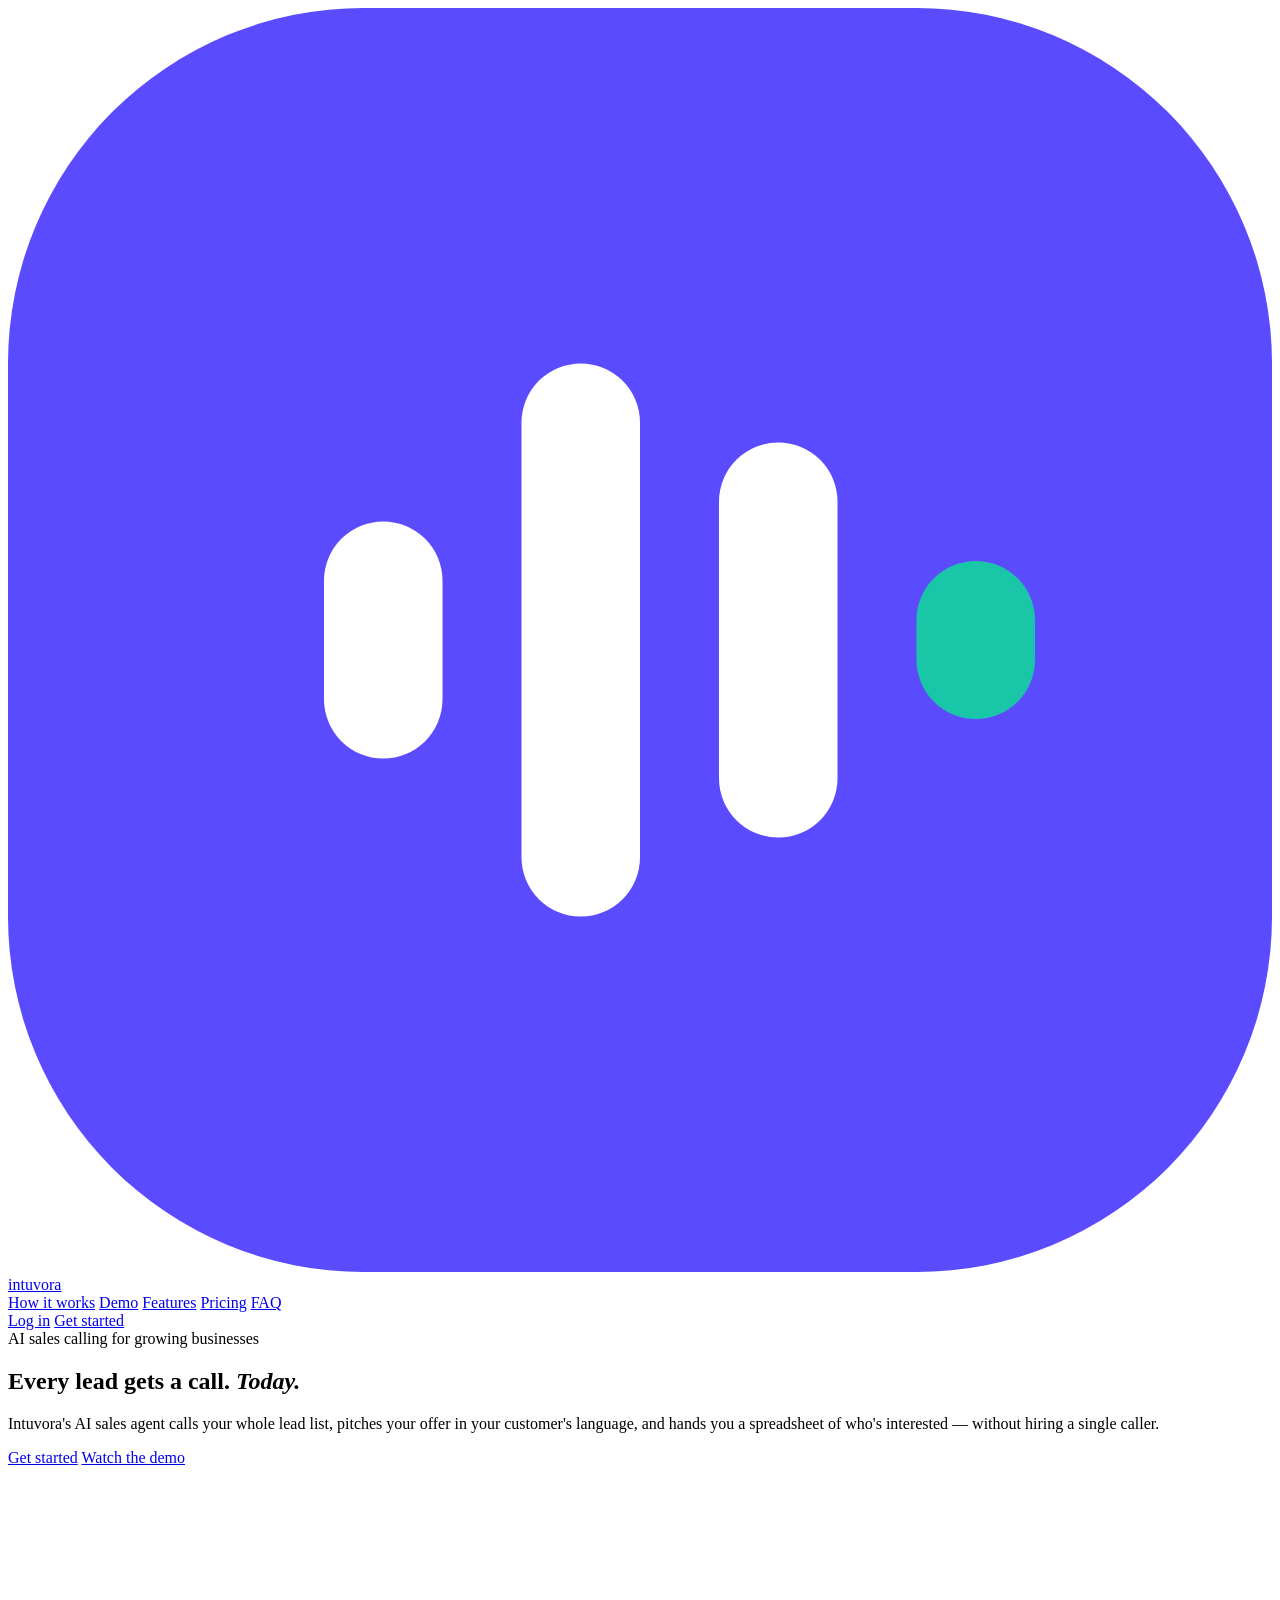
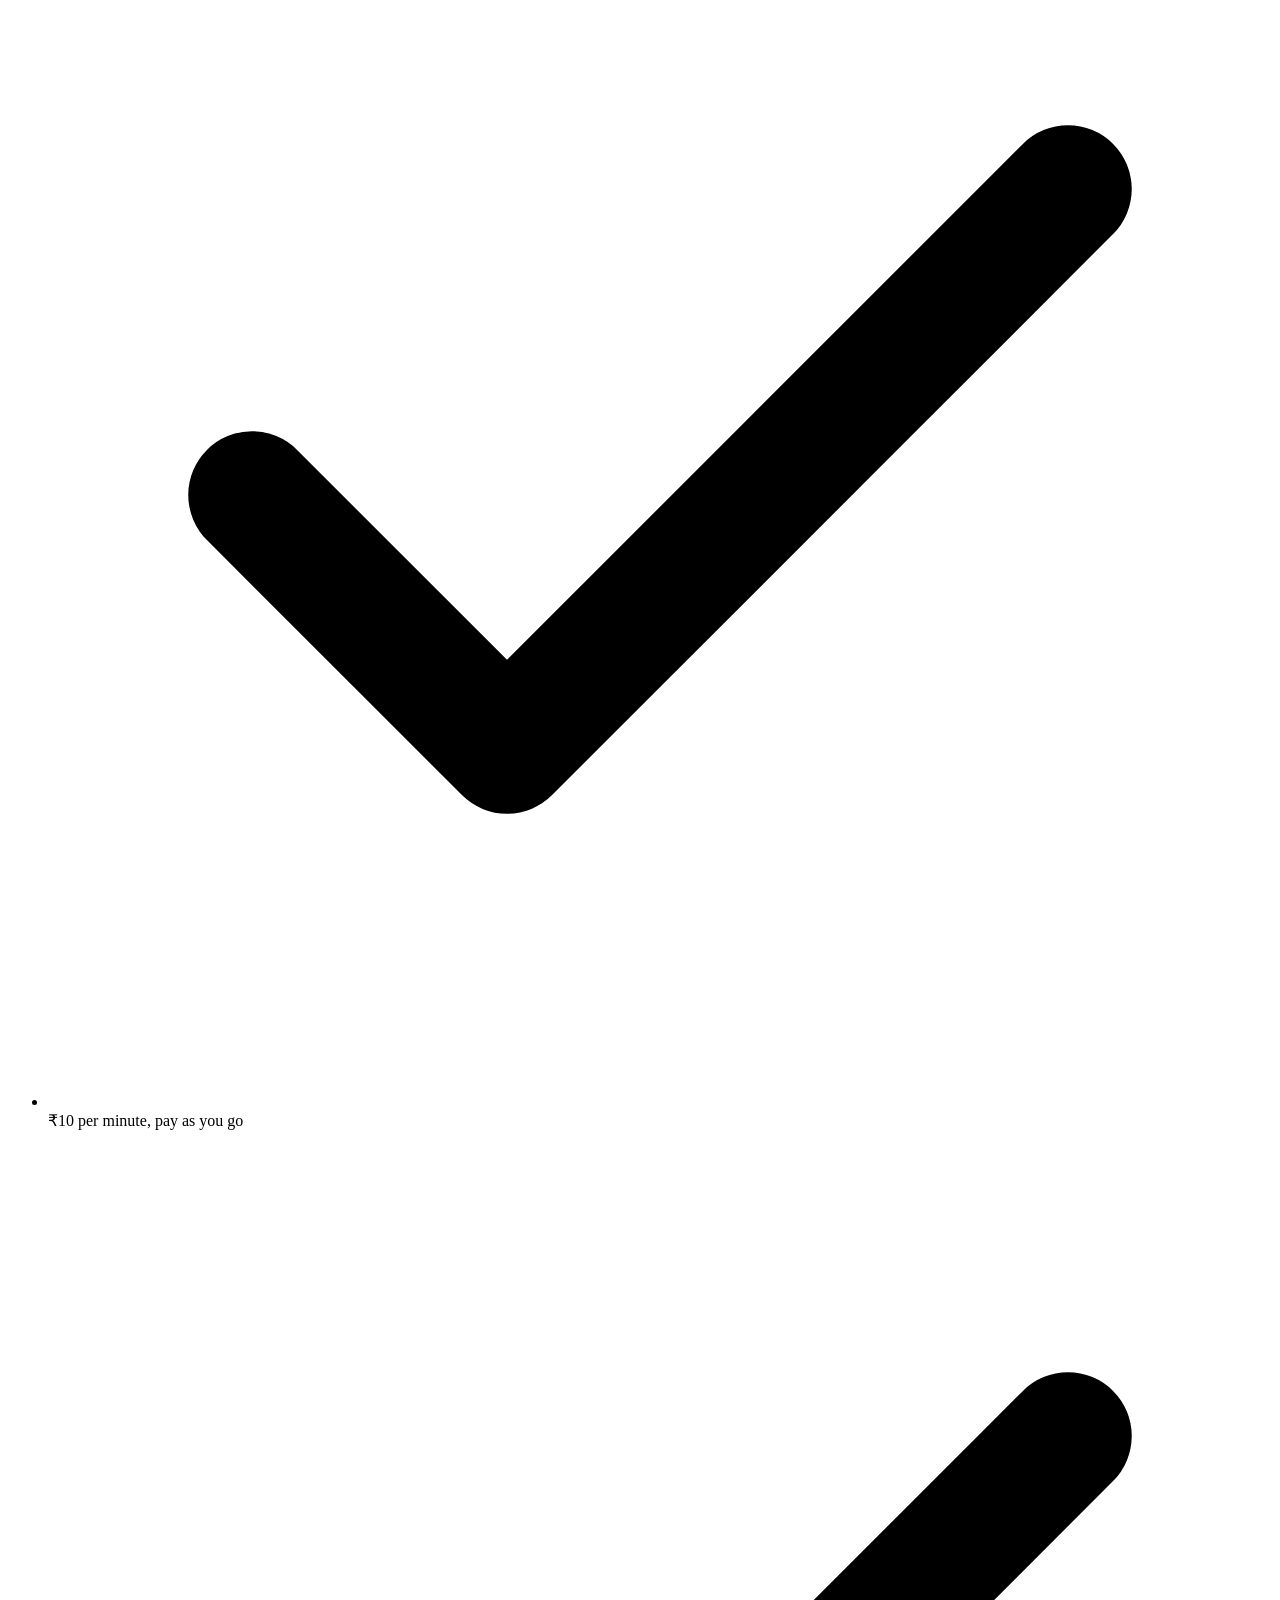
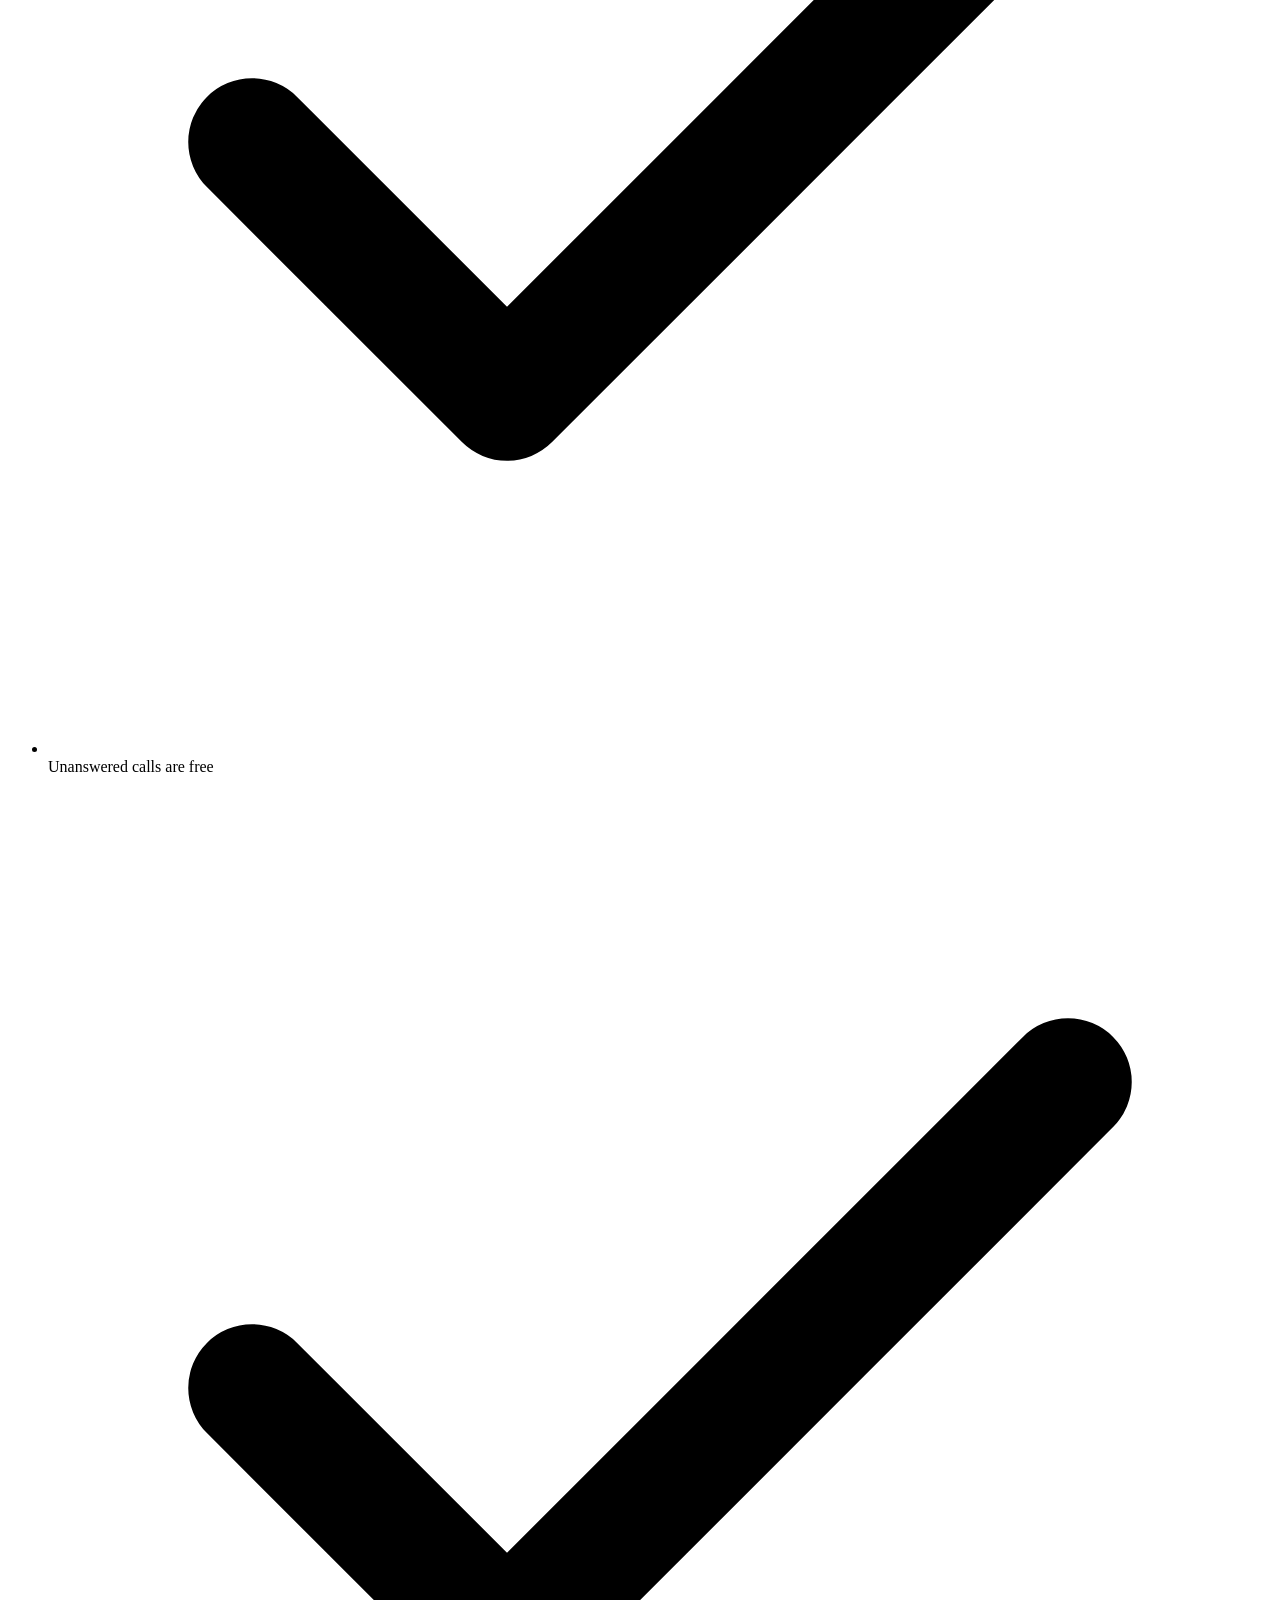
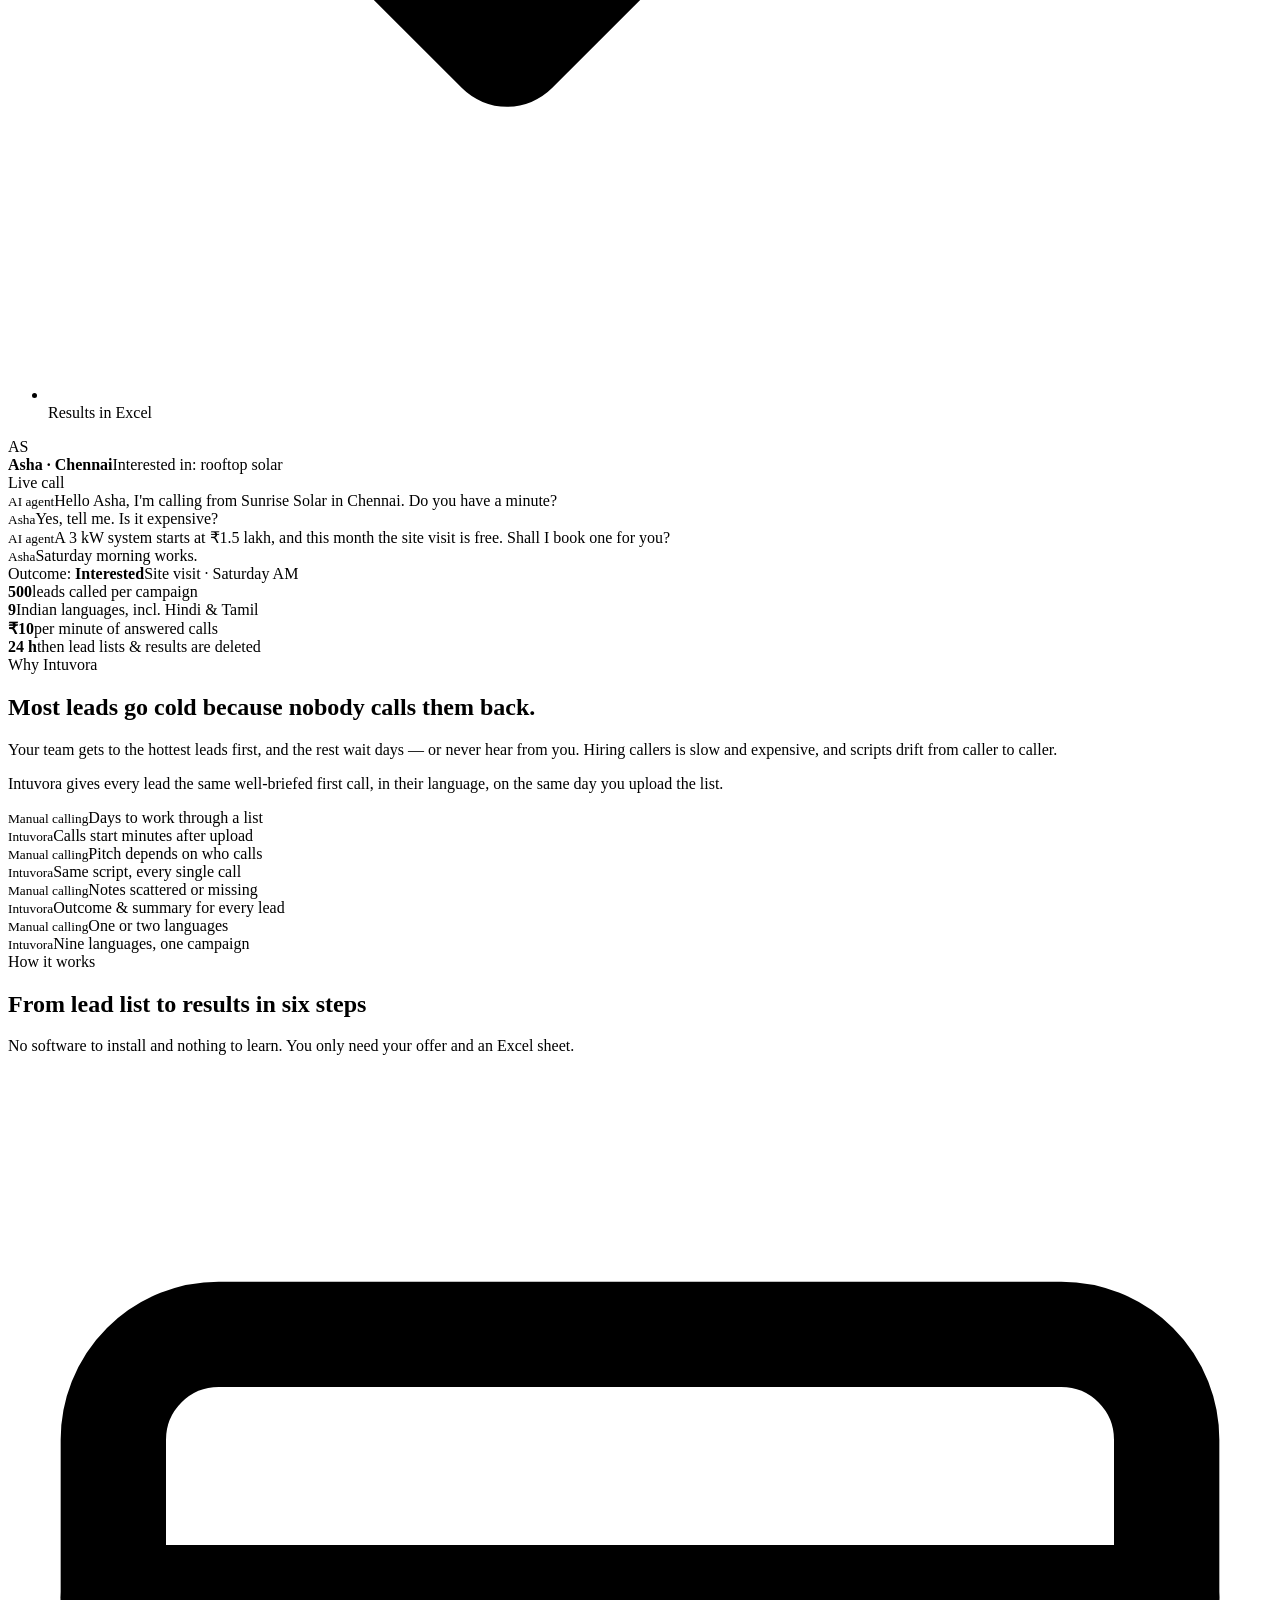
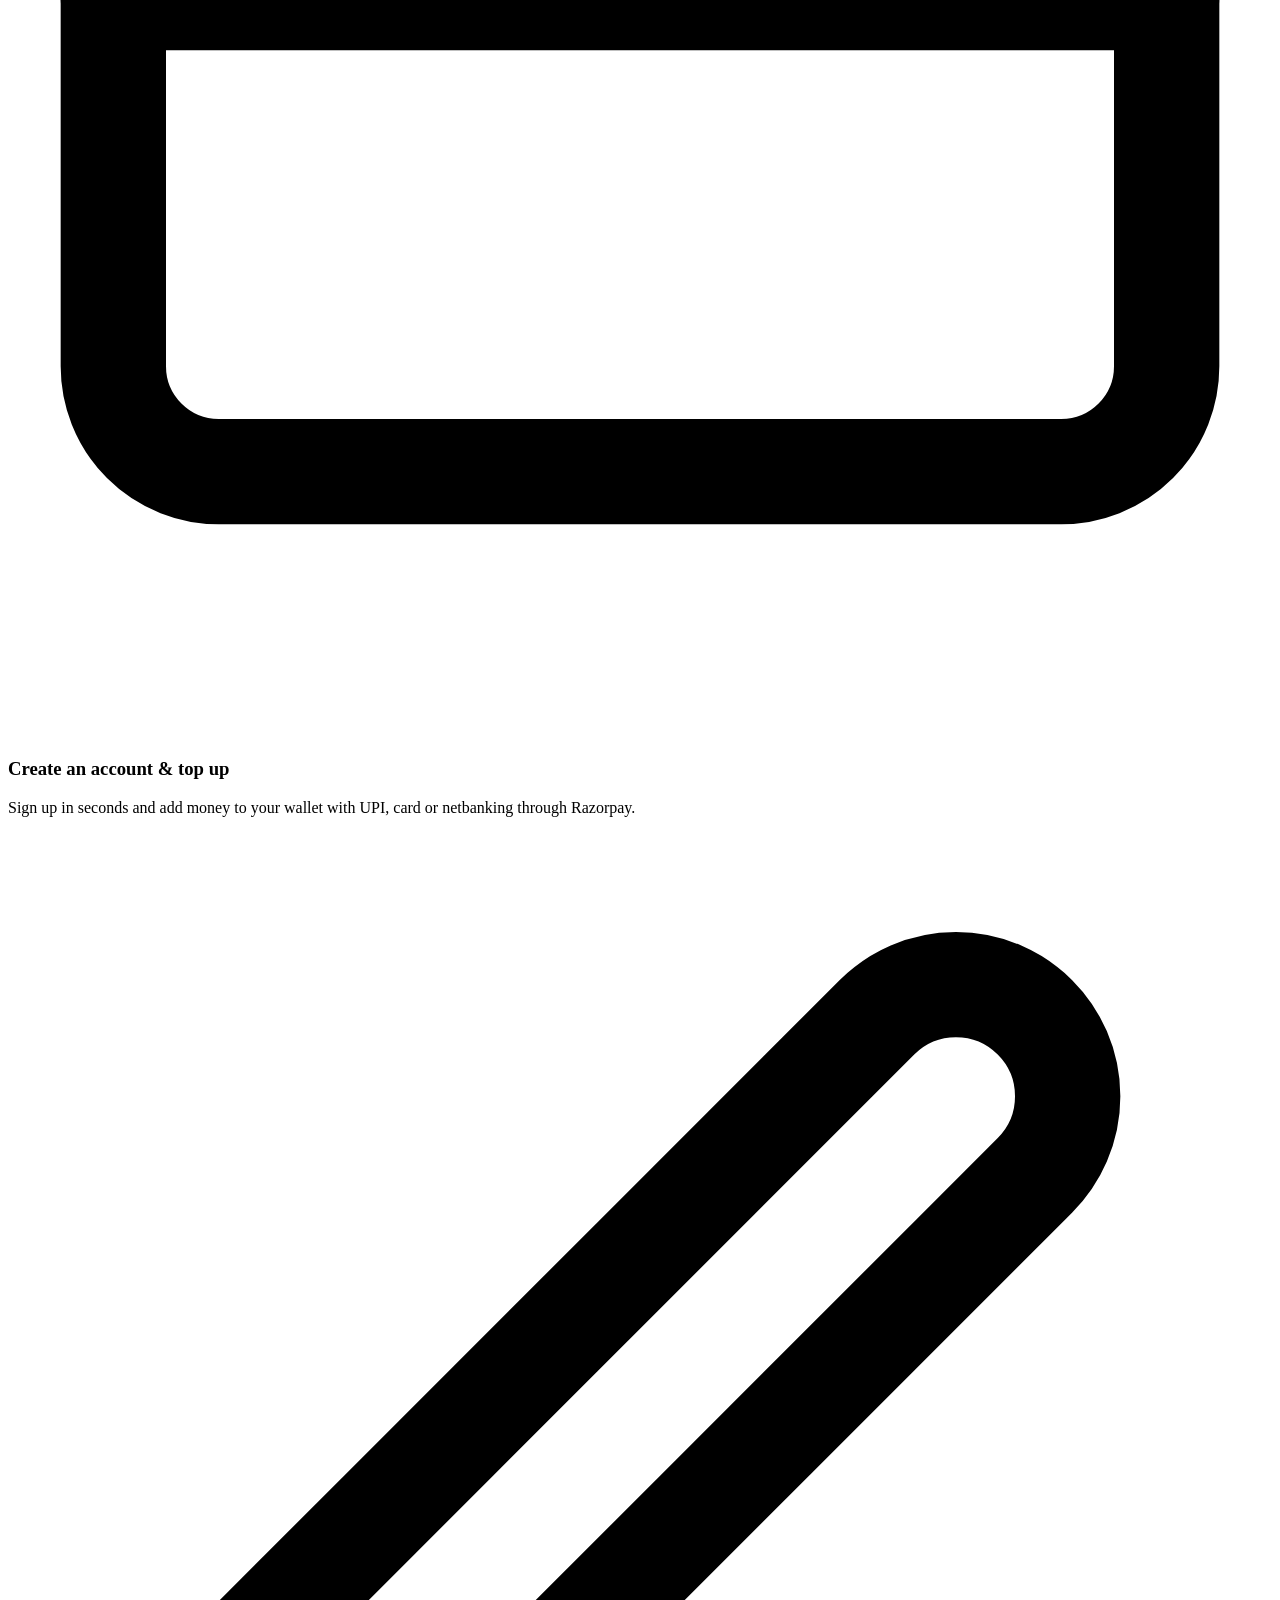
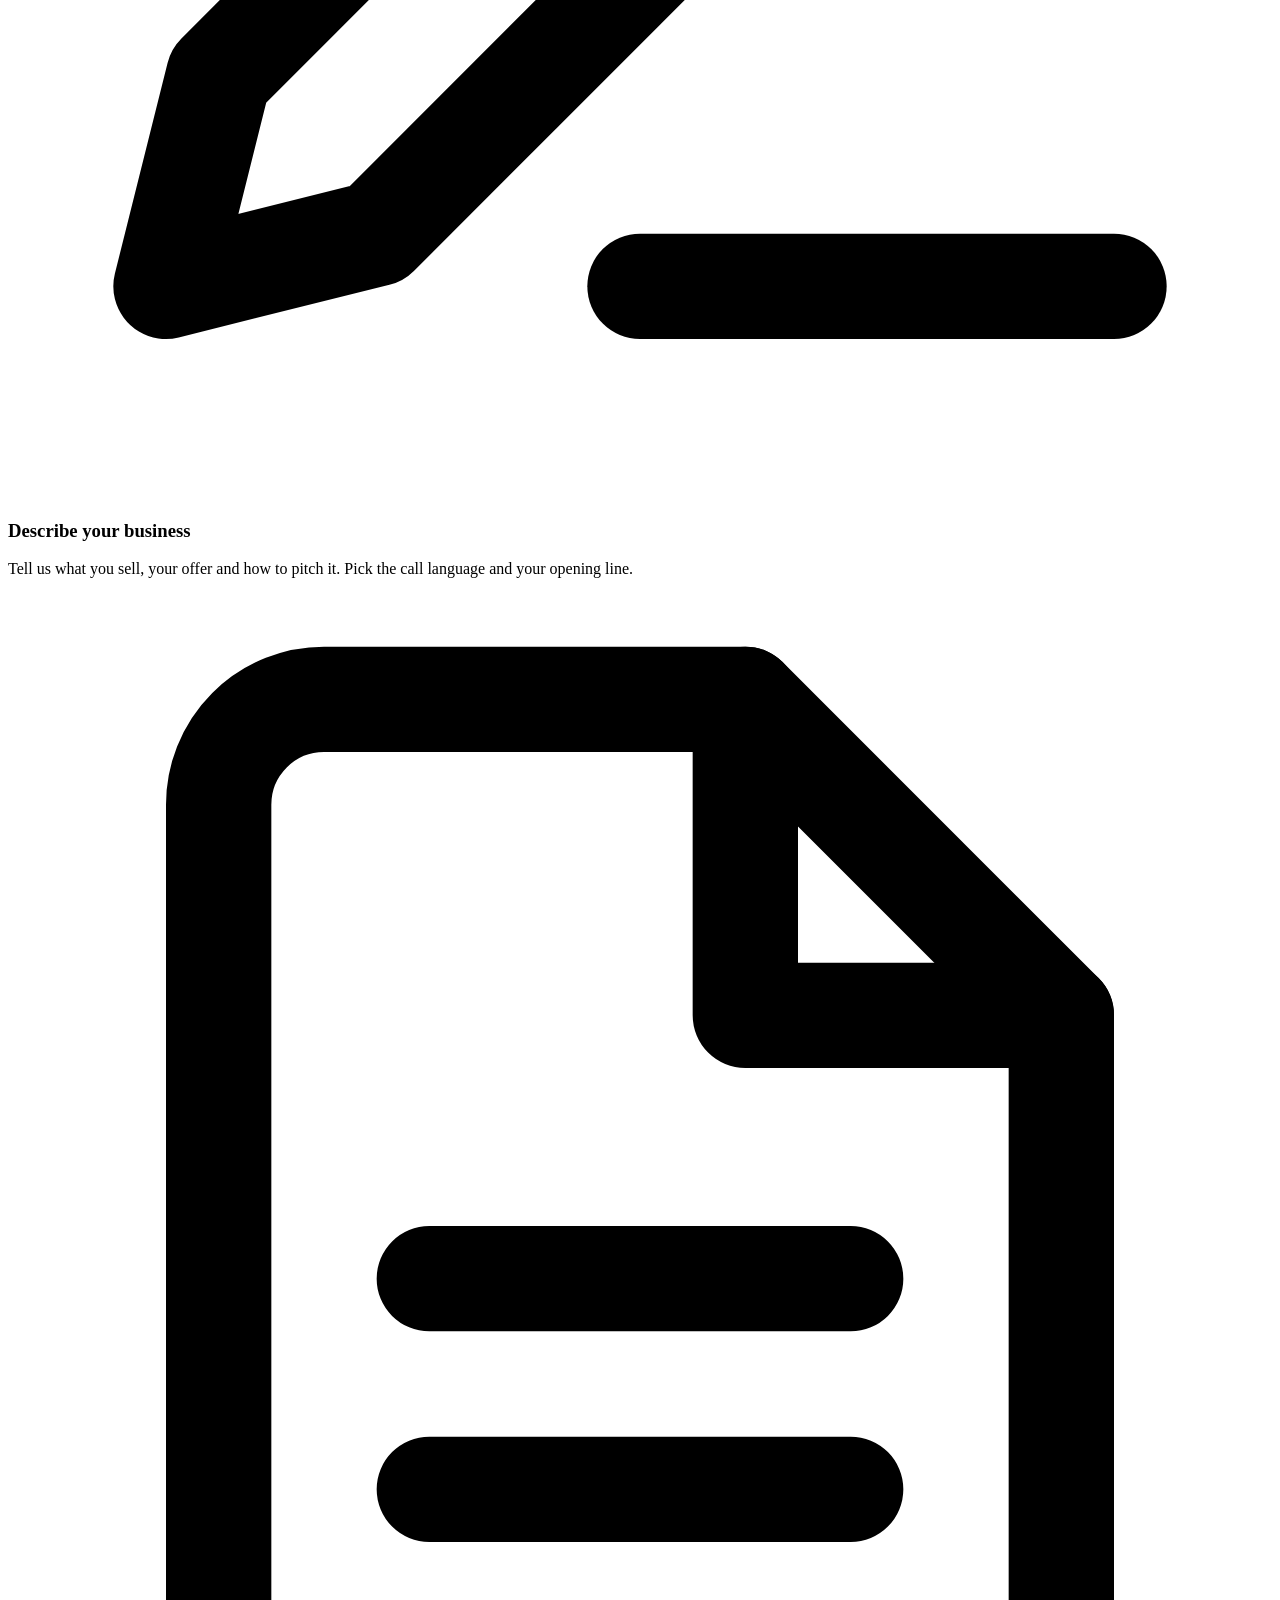
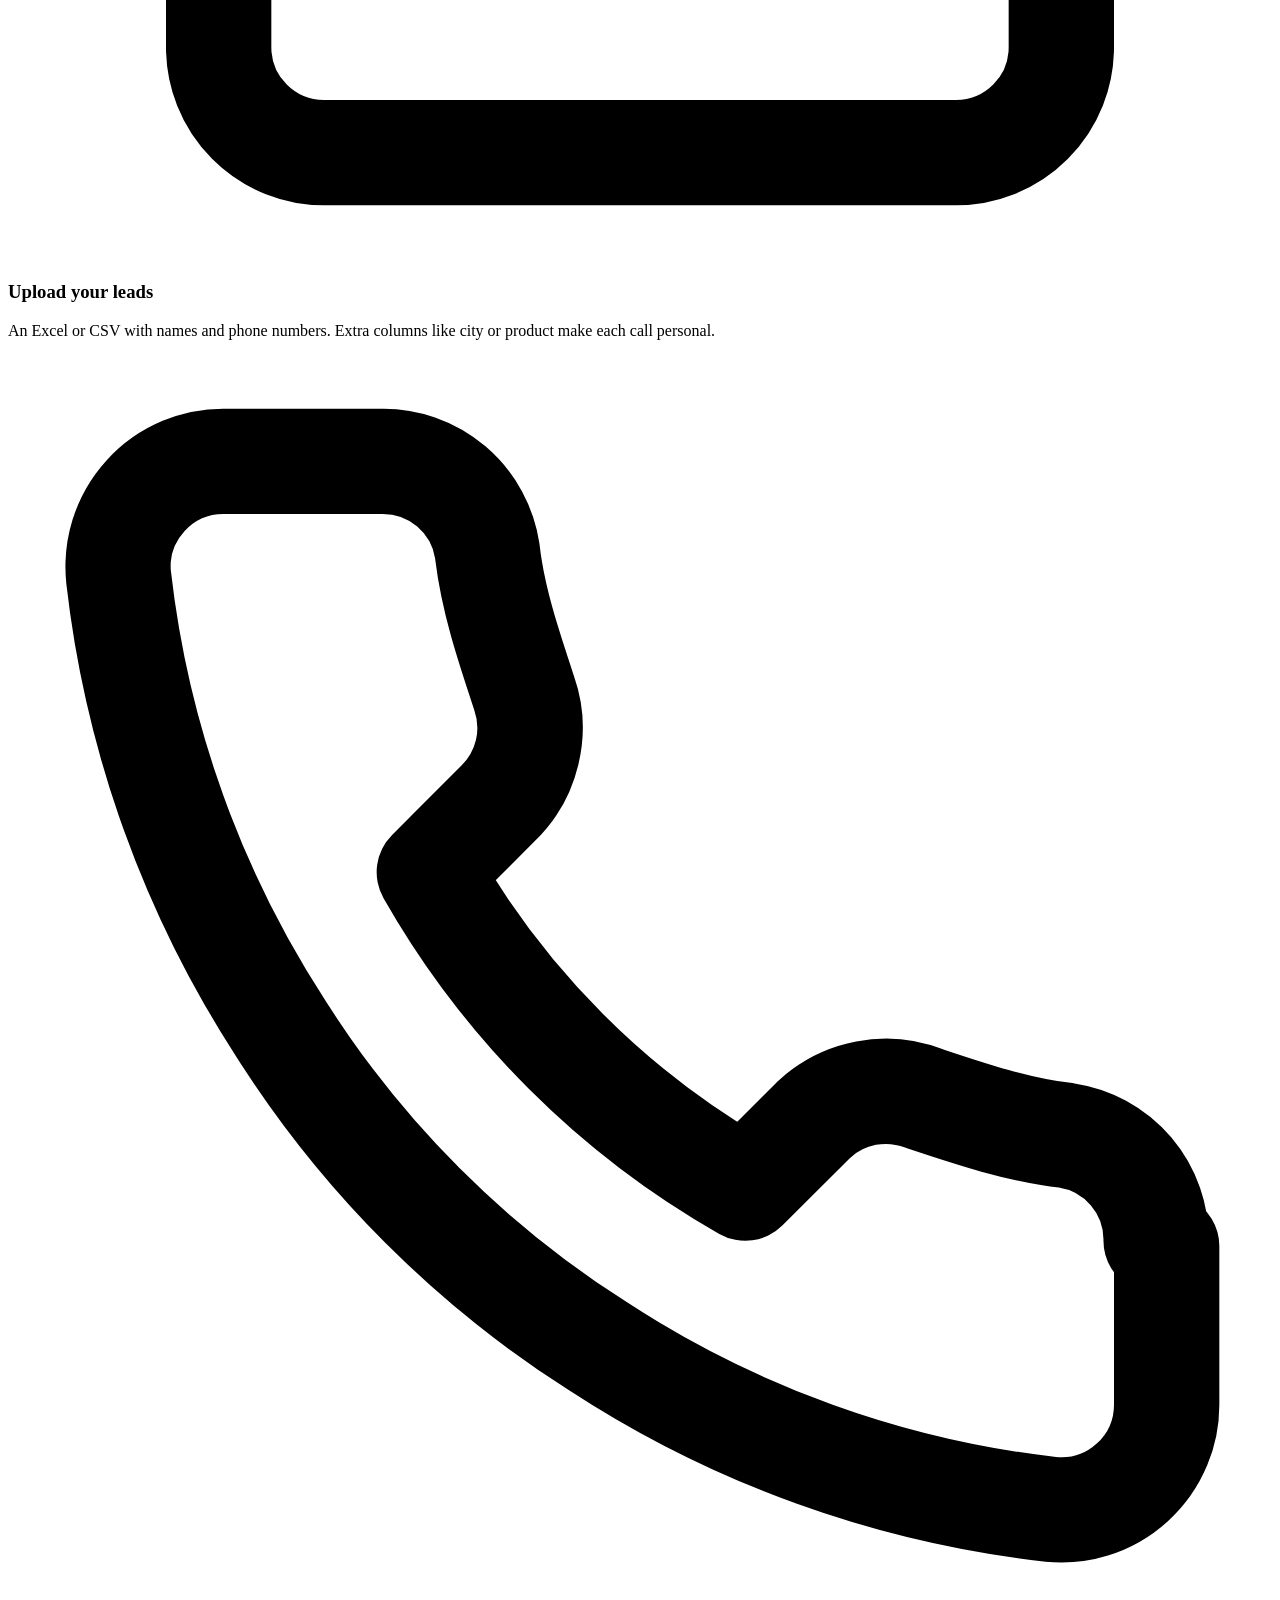
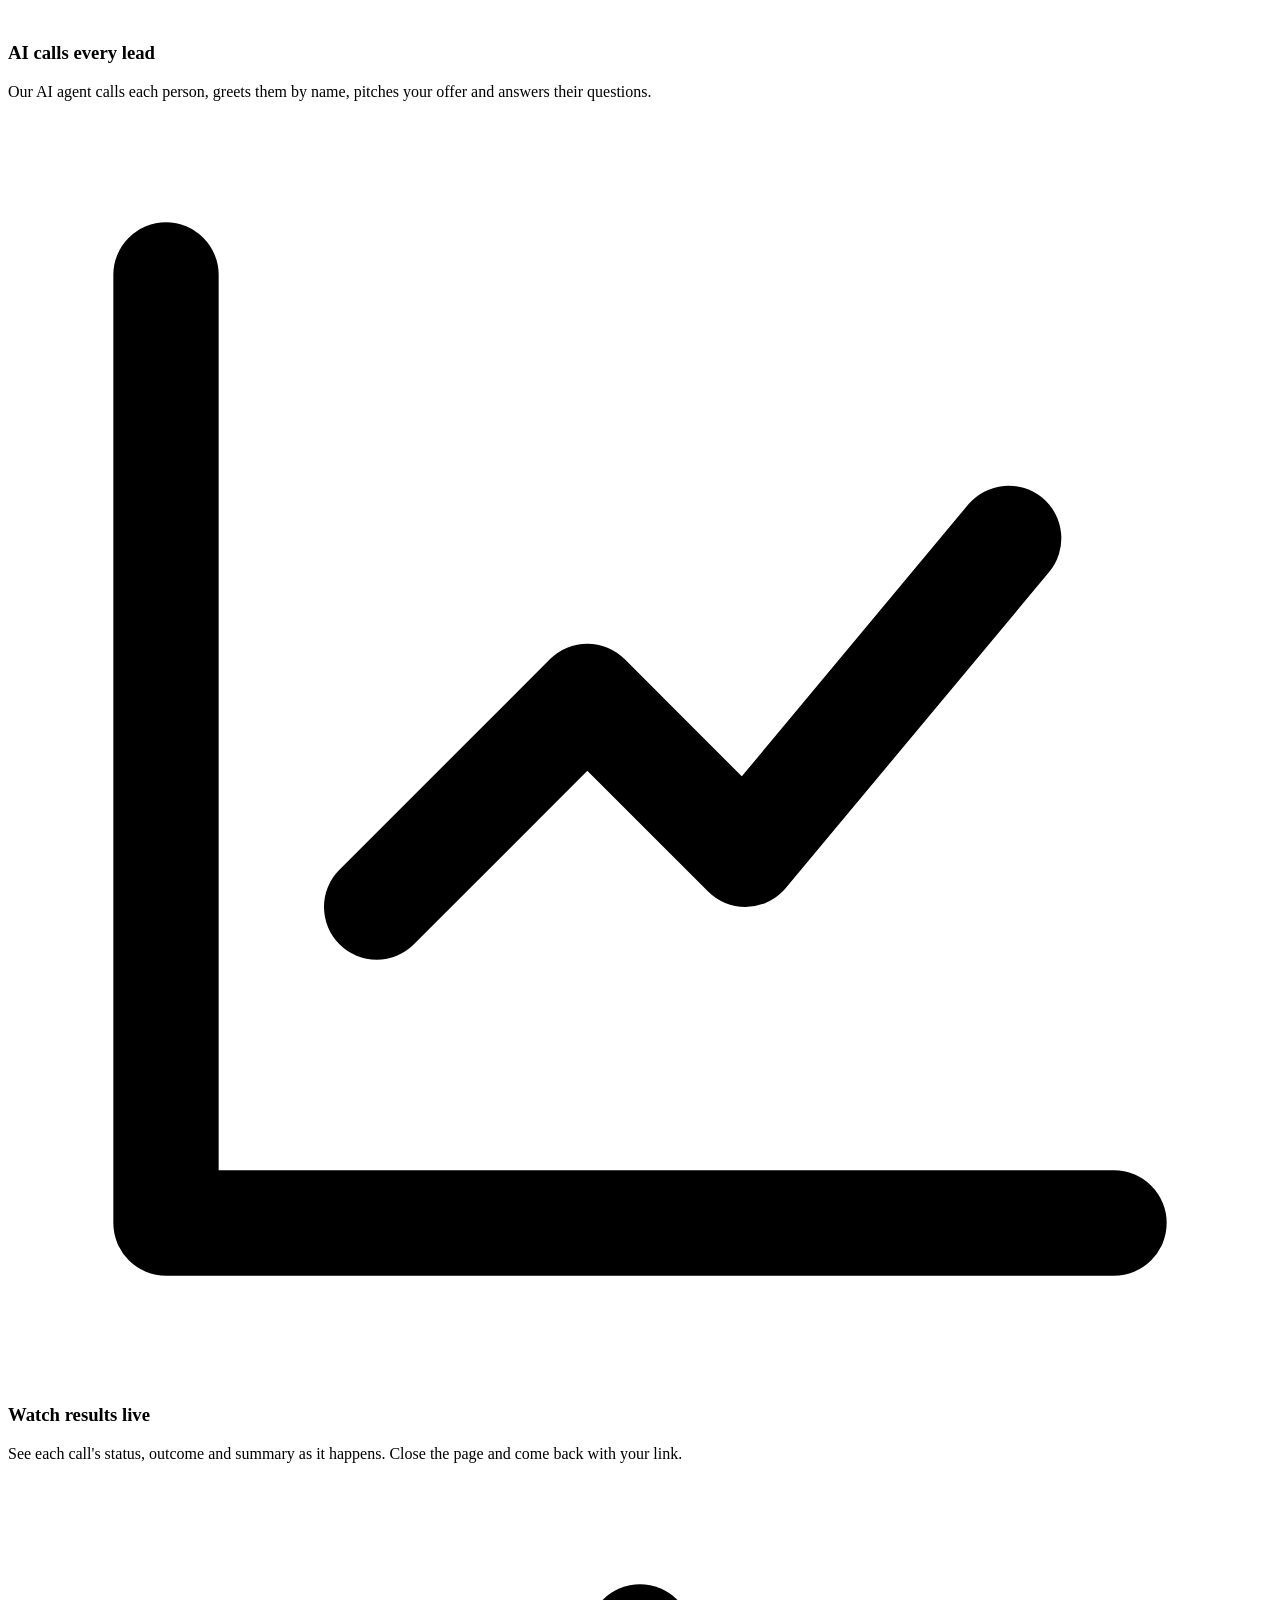
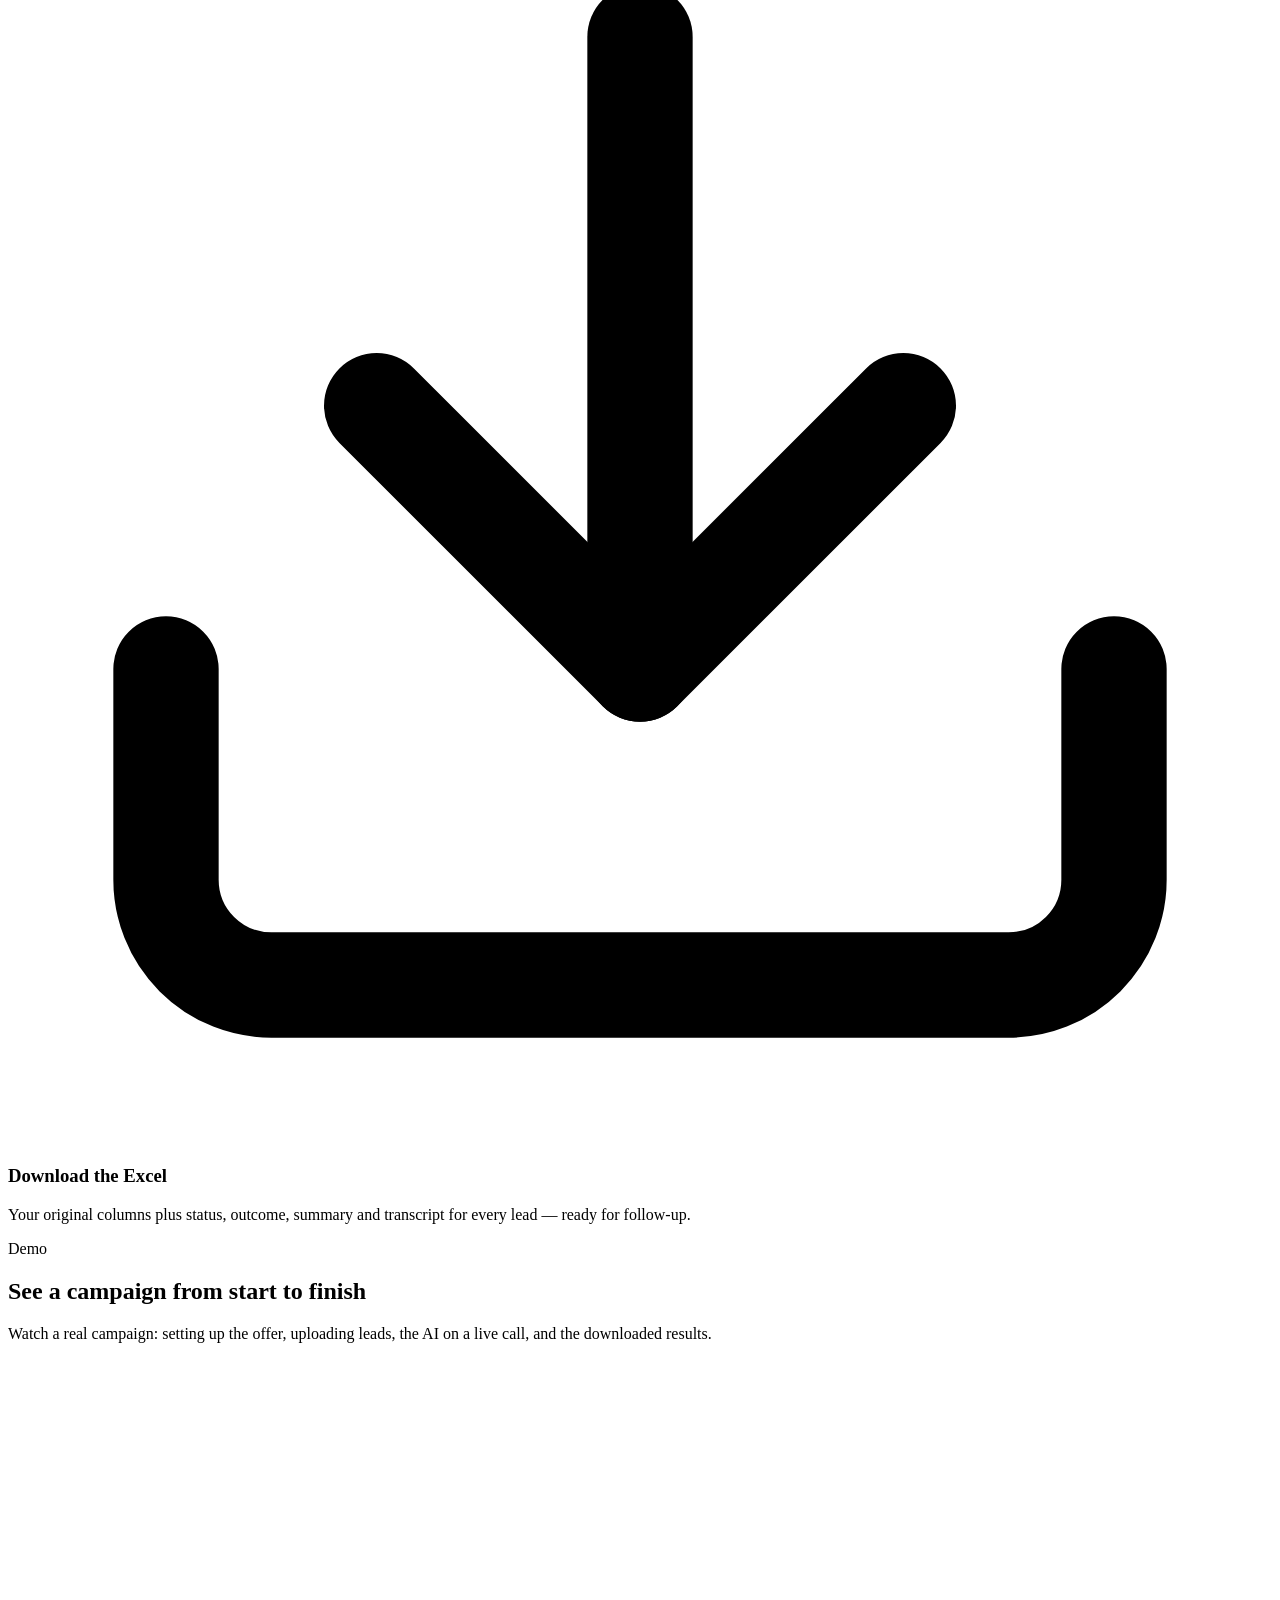
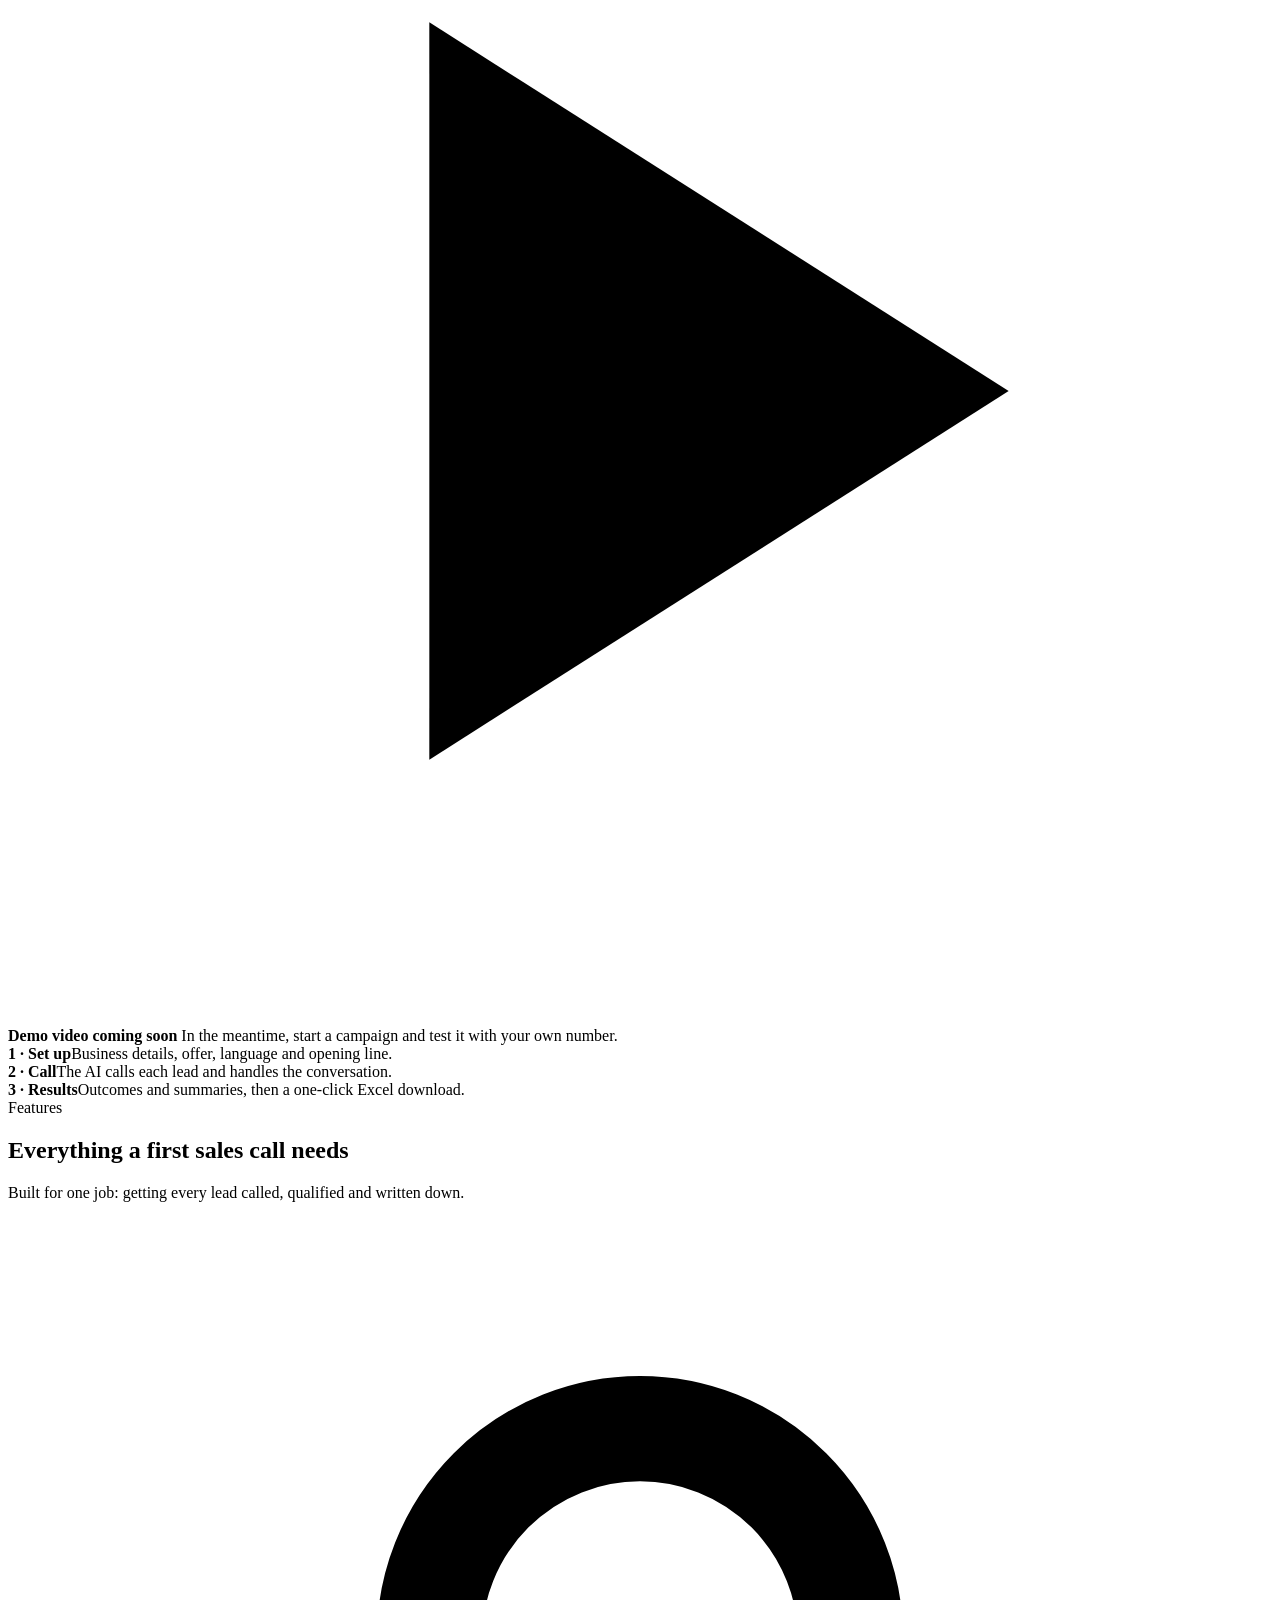
==== app/static/index.html @ abaa1c0b "Add accounts, pay-as-you-go wallet, voice choice and a formatted report - Email/password accounts wi" ====
<!doctype html>
<html lang="en">
<head>
  <meta charset="utf-8">
  <meta name="viewport" content="width=device-width, initial-scale=1">
  <title>Intuvora — AI sales calls for every lead</title>
  <meta name="description" content="Intuvora calls every lead for you with an AI sales agent that speaks your customers' language. Upload an Excel sheet, describe your offer, and download the results.">
  <link rel="icon" href="data:image/svg+xml,%3Csvg xmlns='http://www.w3.org/2000/svg' viewBox='0 0 32 32'%3E%3Crect width='32' height='32' rx='9' fill='%235b4bff'/%3E%3Crect x='8' y='13' width='3' height='6' rx='1.5' fill='white'/%3E%3Crect x='13' y='9' width='3' height='14' rx='1.5' fill='white'/%3E%3Crect x='18' y='11' width='3' height='10' rx='1.5' fill='white'/%3E%3Crect x='23' y='14' width='3' height='4' rx='1.5' fill='%2319c6a7'/%3E%3C/svg%3E">
  <link rel="preconnect" href="https://fonts.googleapis.com">
  <link rel="preconnect" href="https://fonts.gstatic.com" crossorigin>
  <link href="https://fonts.googleapis.com/css2?family=Plus+Jakarta+Sans:wght@400;500;600;700;800&display=swap" rel="stylesheet">
  <link rel="stylesheet" href="/static/style.css">
</head>
<body>

<header class="site-header on-dark" id="header">
  <div class="container nav">
    <a class="brand" href="/" aria-label="Intuvora home">
      <svg class="brand-mark" viewBox="0 0 32 32" aria-hidden="true"><rect width="32" height="32" rx="9" fill="#5b4bff"/><rect x="8" y="13" width="3" height="6" rx="1.5" fill="#fff"/><rect x="13" y="9" width="3" height="14" rx="1.5" fill="#fff"/><rect x="18" y="11" width="3" height="10" rx="1.5" fill="#fff"/><rect x="23" y="14" width="3" height="4" rx="1.5" fill="#19c6a7"/></svg>
      intuvora
    </a>
    <nav class="nav-links" aria-label="Main">
      <a href="#how">How it works</a>
      <a href="#demo">Demo</a>
      <a href="#features">Features</a>
      <a href="#pricing">Pricing</a>
      <a href="#faq">FAQ</a>
    </nav>
    <div class="nav-right">
      <a class="link-btn js-login" href="/login">Log in</a>
      <a class="btn js-cta" href="/login?mode=signup">Get started</a>
    </div>
  </div>
</header>

<main>
  <!-- Hero -->
  <section class="hero">
    <div class="container hero-grid">
      <div>
        <span class="eyebrow">AI sales calling for growing businesses</span>
        <h1>Every lead gets a call. <em>Today.</em></h1>
        <p class="lead">Intuvora's AI sales agent calls your whole lead list, pitches your offer in your customer's language, and hands you a spreadsheet of who's interested — without hiring a single caller.</p>
        <div class="hero-cta">
          <a class="btn lg js-cta" href="/login?mode=signup">Get started</a>
          <a class="btn lg ghost-dark" href="#demo">Watch the demo</a>
        </div>
        <ul class="hero-points">
          <li><svg viewBox="0 0 24 24" fill="none" stroke="currentColor" stroke-width="2.5" stroke-linecap="round" stroke-linejoin="round"><path d="M20 6 9 17l-5-5"/></svg><span><span class="js-rate-text">₹10 per minute</span>, pay as you go</span></li>
          <li><svg viewBox="0 0 24 24" fill="none" stroke="currentColor" stroke-width="2.5" stroke-linecap="round" stroke-linejoin="round"><path d="M20 6 9 17l-5-5"/></svg>Unanswered calls are free</li>
          <li><svg viewBox="0 0 24 24" fill="none" stroke="currentColor" stroke-width="2.5" stroke-linecap="round" stroke-linejoin="round"><path d="M20 6 9 17l-5-5"/></svg>Results in Excel</li>
        </ul>
      </div>

      <div class="call-card" aria-label="Example of an AI sales call">
        <div class="call-head">
          <div class="avatar">AS</div>
          <div><b>Asha · Chennai</b><span>Interested in: rooftop solar</span></div>
          <span class="live"><i></i>Live call</span>
        </div>
        <div class="wave" aria-hidden="true">
          <span style="animation-delay:-.1s"></span><span style="animation-delay:-.5s"></span><span style="animation-delay:-.3s"></span><span style="animation-delay:-.8s"></span><span style="animation-delay:-.2s"></span><span style="animation-delay:-.6s"></span><span style="animation-delay:-.4s"></span><span style="animation-delay:-.9s"></span><span style="animation-delay:-.15s"></span><span style="animation-delay:-.7s"></span><span style="animation-delay:-.35s"></span><span style="animation-delay:-.55s"></span><span style="animation-delay:-.25s"></span><span style="animation-delay:-.85s"></span><span style="animation-delay:-.45s"></span><span style="animation-delay:-.65s"></span>
        </div>
        <div class="bubbles">
          <div class="bubble ai"><small>AI agent</small>Hello Asha, I'm calling from Sunrise Solar in Chennai. Do you have a minute?</div>
          <div class="bubble user"><small>Asha</small>Yes, tell me. Is it expensive?</div>
          <div class="bubble ai"><small>AI agent</small>A 3 kW system starts at ₹1.5 lakh, and this month the site visit is free. Shall I book one for you?</div>
          <div class="bubble user"><small>Asha</small>Saturday morning works.</div>
        </div>
        <div class="call-result"><span>Outcome: <b>Interested</b></span><span>Site visit · Saturday AM</span></div>
      </div>
    </div>
  </section>

  <!-- Key facts -->
  <div class="container">
    <div class="facts">
      <div class="fact"><b class="js-max-leads">500</b><span>leads called per campaign</span></div>
      <div class="fact"><b>9</b><span>Indian languages, incl. Hindi &amp; Tamil</span></div>
      <div class="fact"><b class="js-rate">₹10</b><span>per minute of answered calls</span></div>
      <div class="fact"><b>24 h</b><span>then lead lists &amp; results are deleted</span></div>
    </div>
  </div>

  <!-- Problem / why -->
  <section class="section">
    <div class="container problem">
      <div>
        <span class="eyebrow">Why Intuvora</span>
        <h2>Most leads go cold because nobody calls them back.</h2>
        <p>Your team gets to the hottest leads first, and the rest wait days — or never hear from you. Hiring callers is slow and expensive, and scripts drift from caller to caller.</p>
        <p>Intuvora gives every lead the same well-briefed first call, in their language, on the same day you upload the list.</p>
      </div>
      <div class="compare" aria-label="Manual calling compared with Intuvora">
        <div class="compare-row">
          <div class="compare-cell"><small>Manual calling</small>Days to work through a list</div>
          <div class="compare-cell good"><small>Intuvora</small>Calls start minutes after upload</div>
        </div>
        <div class="compare-row">
          <div class="compare-cell"><small>Manual calling</small>Pitch depends on who calls</div>
          <div class="compare-cell good"><small>Intuvora</small>Same script, every single call</div>
        </div>
        <div class="compare-row">
          <div class="compare-cell"><small>Manual calling</small>Notes scattered or missing</div>
          <div class="compare-cell good"><small>Intuvora</small>Outcome &amp; summary for every lead</div>
        </div>
        <div class="compare-row">
          <div class="compare-cell"><small>Manual calling</small>One or two languages</div>
          <div class="compare-cell good"><small>Intuvora</small>Nine languages, one campaign</div>
        </div>
      </div>
    </div>
  </section>

  <!-- How it works -->
  <section class="section alt" id="how">
    <div class="container">
      <div class="section-head center">
        <span class="eyebrow">How it works</span>
        <h2>From lead list to results in six steps</h2>
        <p>No software to install and nothing to learn. You only need your offer and an Excel sheet.</p>
      </div>
      <div class="steps-grid">
        <div class="step">
          <div class="step-icon"><svg viewBox="0 0 24 24" fill="none" stroke="currentColor" stroke-width="2" stroke-linecap="round" stroke-linejoin="round"><rect x="2" y="5" width="20" height="14" rx="2"/><path d="M2 10h20"/></svg></div>
          <h3>Create an account &amp; top up</h3>
          <p>Sign up in seconds and add money to your wallet with UPI, card or netbanking through Razorpay.</p>
        </div>
        <div class="step">
          <div class="step-icon"><svg viewBox="0 0 24 24" fill="none" stroke="currentColor" stroke-width="2" stroke-linecap="round" stroke-linejoin="round"><path d="M12 20h9"/><path d="M16.5 3.5a2.1 2.1 0 0 1 3 3L7 19l-4 1 1-4Z"/></svg></div>
          <h3>Describe your business</h3>
          <p>Tell us what you sell, your offer and how to pitch it. Pick the call language and your opening line.</p>
        </div>
        <div class="step">
          <div class="step-icon"><svg viewBox="0 0 24 24" fill="none" stroke="currentColor" stroke-width="2" stroke-linecap="round" stroke-linejoin="round"><path d="M14 2H6a2 2 0 0 0-2 2v16a2 2 0 0 0 2 2h12a2 2 0 0 0 2-2V8Z"/><path d="M14 2v6h6"/><path d="M8 13h8M8 17h8"/></svg></div>
          <h3>Upload your leads</h3>
          <p>An Excel or CSV with names and phone numbers. Extra columns like city or product make each call personal.</p>
        </div>
        <div class="step">
          <div class="step-icon"><svg viewBox="0 0 24 24" fill="none" stroke="currentColor" stroke-width="2" stroke-linecap="round" stroke-linejoin="round"><path d="M22 16.9v3a2 2 0 0 1-2.2 2 19.8 19.8 0 0 1-8.6-3.1 19.5 19.5 0 0 1-6-6A19.8 19.8 0 0 1 2.1 4.2 2 2 0 0 1 4.1 2h3a2 2 0 0 1 2 1.7c.1.9.4 1.8.7 2.7a2 2 0 0 1-.5 2.1L8 9.8a16 16 0 0 0 6 6l1.3-1.3a2 2 0 0 1 2.1-.4c.9.3 1.8.6 2.7.7a2 2 0 0 1 1.7 2Z"/></svg></div>
          <h3>AI calls every lead</h3>
          <p>Our AI agent calls each person, greets them by name, pitches your offer and answers their questions.</p>
        </div>
        <div class="step">
          <div class="step-icon"><svg viewBox="0 0 24 24" fill="none" stroke="currentColor" stroke-width="2" stroke-linecap="round" stroke-linejoin="round"><path d="M3 3v18h18"/><path d="m7 15 4-4 3 3 5-6"/></svg></div>
          <h3>Watch results live</h3>
          <p>See each call's status, outcome and summary as it happens. Close the page and come back with your link.</p>
        </div>
        <div class="step">
          <div class="step-icon"><svg viewBox="0 0 24 24" fill="none" stroke="currentColor" stroke-width="2" stroke-linecap="round" stroke-linejoin="round"><path d="M21 15v4a2 2 0 0 1-2 2H5a2 2 0 0 1-2-2v-4"/><path d="m7 10 5 5 5-5"/><path d="M12 15V3"/></svg></div>
          <h3>Download the Excel</h3>
          <p>Your original columns plus status, outcome, summary and transcript for every lead — ready for follow-up.</p>
        </div>
      </div>
    </div>
  </section>

  <!-- Demo video -->
  <section class="section" id="demo">
    <div class="container">
      <div class="section-head center">
        <span class="eyebrow">Demo</span>
        <h2>See a campaign from start to finish</h2>
        <p>Watch a real campaign: setting up the offer, uploading leads, the AI on a live call, and the downloaded results.</p>
      </div>
      <div class="demo-frame" id="demo-frame">
        <div class="demo-placeholder">
          <div>
            <div class="play" aria-hidden="true"><svg viewBox="0 0 24 24" fill="currentColor"><path d="M8 5v14l11-7z"/></svg></div>
            <b>Demo video coming soon</b>
            <span>In the meantime, start a campaign and test it with your own number.</span>
          </div>
        </div>
      </div>
      <div class="demo-notes">
        <div><b>1 · Set up</b>Business details, offer, language and opening line.</div>
        <div><b>2 · Call</b>The AI calls each lead and handles the conversation.</div>
        <div><b>3 · Results</b>Outcomes and summaries, then a one-click Excel download.</div>
      </div>
    </div>
  </section>

  <!-- Features -->
  <section class="section alt" id="features">
    <div class="container">
      <div class="section-head">
        <span class="eyebrow">Features</span>
        <h2>Everything a first sales call needs</h2>
        <p>Built for one job: getting every lead called, qualified and written down.</p>
      </div>
      <div class="features">
        <div class="feature">
          <div class="step-icon"><svg viewBox="0 0 24 24" fill="none" stroke="currentColor" stroke-width="2" stroke-linecap="round" stroke-linejoin="round"><circle cx="12" cy="8" r="4"/><path d="M4 21a8 8 0 0 1 16 0"/></svg></div>
          <h3>Personal, not robotic</h3>
          <p>Every column in your sheet — city, last purchase, plan — is used to tailor each conversation.</p>
        </div>
        <div class="feature">
          <div class="step-icon"><svg viewBox="0 0 24 24" fill="none" stroke="currentColor" stroke-width="2" stroke-linecap="round" stroke-linejoin="round"><path d="m5 8 6 6"/><path d="m4 14 6-6 2-3"/><path d="M2 5h12"/><path d="M7 2h1"/><path d="m22 22-5-10-5 10"/><path d="M14 18h6"/></svg></div>
          <h3>Speaks their language</h3>
          <p>English, Hindi, Tamil, Telugu, Kannada, Malayalam, Marathi, Bengali and Gujarati.</p>
        </div>
        <div class="feature">
          <div class="step-icon"><svg viewBox="0 0 24 24" fill="none" stroke="currentColor" stroke-width="2" stroke-linecap="round" stroke-linejoin="round"><path d="M9 11l3 3L22 4"/><path d="M21 12v7a2 2 0 0 1-2 2H5a2 2 0 0 1-2-2V5a2 2 0 0 1 2-2h11"/></svg></div>
          <h3>Clear outcomes</h3>
          <p>Each lead is marked interested, not interested, callback requested, no answer and more.</p>
        </div>
        <div class="feature">
          <div class="step-icon"><svg viewBox="0 0 24 24" fill="none" stroke="currentColor" stroke-width="2" stroke-linecap="round" stroke-linejoin="round"><path d="M21 11.5a8.4 8.4 0 0 1-9 8.4 8.5 8.5 0 0 1-3.8-.9L3 21l1.9-5.7a8.4 8.4 0 0 1-.9-3.8 8.5 8.5 0 0 1 8.5-8.5 8.4 8.4 0 0 1 8.5 8.5Z"/></svg></div>
          <h3>Summary &amp; transcript</h3>
          <p>Read what each customer said without listening to a single recording.</p>
        </div>
        <div class="feature">
          <div class="step-icon"><svg viewBox="0 0 24 24" fill="none" stroke="currentColor" stroke-width="2" stroke-linecap="round" stroke-linejoin="round"><rect x="3" y="11" width="18" height="11" rx="2"/><path d="M7 11V7a5 5 0 0 1 10 0v4"/></svg></div>
          <h3>Private by design</h3>
          <p>Your lead lists and call results are never saved to disk, and are removed 24 hours after your last visit.</p>
        </div>
        <div class="feature">
          <div class="step-icon"><svg viewBox="0 0 24 24" fill="none" stroke="currentColor" stroke-width="2" stroke-linecap="round" stroke-linejoin="round"><path d="M12 22s8-4 8-10V5l-8-3-8 3v7c0 6 8 10 8 10Z"/></svg></div>
          <h3>Secure payments</h3>
          <p>Checkout is handled by Razorpay. We never see your card or UPI details.</p>
        </div>
      </div>
    </div>
  </section>

  <!-- Sample output -->
  <section class="section">
    <div class="container">
      <div class="section-head">
        <span class="eyebrow">What you get</span>
        <h2>A results sheet your team can act on</h2>
        <p>Your original columns, followed by the result of every call. Follow up with the interested leads first.</p>
      </div>
      <div class="sample">
        <div class="sample-bar">call-results.xlsx <span>Sample data</span></div>
        <div class="table-wrap" style="border:0;border-radius:0">
          <table>
            <thead><tr><th>Name</th><th>Phone</th><th>City</th><th>Outcome</th><th>Summary</th></tr></thead>
            <tbody>
              <tr><td>Asha</td><td>+91 98765 43210</td><td>Chennai</td><td><span class="pill interested">Interested</span></td><td>Wants a site visit on Saturday morning.</td></tr>
              <tr><td>Ravi</td><td>+91 98765 43211</td><td>Madurai</td><td><span class="pill callback_requested">Callback requested</span></td><td>Busy at work; call back after 6 pm.</td></tr>
              <tr><td>Meena</td><td>+91 98765 43212</td><td>Salem</td><td><span class="pill not_interested">Not interested</span></td><td>Already installed panels last year.</td></tr>
              <tr><td>Karthik</td><td>+91 98765 43213</td><td>Coimbatore</td><td><span class="pill no_answer">No answer</span></td><td>—</td></tr>
            </tbody>
          </table>
        </div>
      </div>
    </div>
  </section>

  <!-- Pricing -->
  <section class="section alt" id="pricing">
    <div class="container pricing">
      <div class="section-head" style="margin-bottom:0">
        <span class="eyebrow">Pricing</span>
        <h2>Pay only for the minutes you use</h2>
        <p>No subscription and no hidden fees. Top up your wallet, and each answered call is charged by the second. Calls nobody picks up cost nothing.</p>
      </div>
      <div class="price-card">
        <span class="eyebrow">Pay as you go</span>
        <div class="price-amount"><span class="js-rate">₹10</span> <small>per minute</small></div>
        <ul>
          <li><svg viewBox="0 0 24 24" fill="none" stroke="currentColor" stroke-width="2.5" stroke-linecap="round" stroke-linejoin="round"><path d="M20 6 9 17l-5-5"/></svg>Billed per second of answered calls</li>
          <li><svg viewBox="0 0 24 24" fill="none" stroke="currentColor" stroke-width="2.5" stroke-linecap="round" stroke-linejoin="round"><path d="M20 6 9 17l-5-5"/></svg>Unanswered calls are free</li>
          <li><svg viewBox="0 0 24 24" fill="none" stroke="currentColor" stroke-width="2.5" stroke-linecap="round" stroke-linejoin="round"><path d="M20 6 9 17l-5-5"/></svg>9 languages and a choice of AI voices</li>
          <li><svg viewBox="0 0 24 24" fill="none" stroke="currentColor" stroke-width="2.5" stroke-linecap="round" stroke-linejoin="round"><path d="M20 6 9 17l-5-5"/></svg>Full Excel report for every campaign</li>
        </ul>
        <a class="btn lg js-cta" href="/login?mode=signup">Create your account</a>
        <p class="price-note">Top up with UPI · Cards · Netbanking · Wallets — via Razorpay</p>
      </div>
    </div>
  </section>

  <!-- FAQ -->
  <section class="section" id="faq">
    <div class="container">
      <div class="section-head center">
        <span class="eyebrow">FAQ</span>
        <h2>Questions, answered</h2>
      </div>
      <div class="faq">
        <details>
          <summary>How does pricing work?</summary>
          <p>Create a free account and top up your wallet. Each answered call is charged at <span class="js-rate">₹10</span> per minute, billed by the second. Unanswered and busy calls are free. Your dashboard shows your balance and what every campaign cost, and calling pauses automatically if your balance runs low.</p>
        </details>
        <details>
          <summary>What should my Excel file contain?</summary>
          <p>A column with names and a column with phone numbers. Numbers without a country code are treated as Indian (+91). Any other columns, such as city or product interest, are shared with the AI to personalise each call.</p>
        </details>
        <details>
          <summary>Which languages can the AI speak?</summary>
          <p>English, Hindi, Tamil, Telugu, Kannada, Malayalam, Marathi, Bengali and Gujarati. You choose the starting language, and the AI can switch if the customer prefers another.</p>
        </details>
        <details>
          <summary>How long does a campaign take?</summary>
          <p>Calls start within minutes. Several calls run at the same time, so a list of a few hundred leads usually finishes within a few hours.</p>
        </details>
        <details>
          <summary>Do I have to keep the page open?</summary>
          <p>No. Calls continue in the background. Log in any time within 24 hours to see results and download your report.</p>
        </details>
        <details>
          <summary>What happens to my data?</summary>
          <p>We keep your account, wallet and last-used business details so the next campaign is quicker to set up. Your lead lists and call results are never saved to disk and are removed 24 hours after your last visit, so download your report before then.</p>
        </details>
      </div>
    </div>
  </section>

  <!-- Final CTA -->
  <section class="container" style="padding-bottom:24px">
    <div class="cta-band">
      <div>
        <h2>Ready to call every lead?</h2>
        <p>Set up your first campaign in a few minutes.</p>
      </div>
      <div>
        <a class="btn lg js-cta" href="/login?mode=signup">Get started</a>
      </div>
    </div>
  </section>
</main>

<footer class="site-footer">
  <div class="container footer-row">
    <a class="brand" href="/" style="font-size:17px">
      <svg class="brand-mark" style="width:26px;height:26px" viewBox="0 0 32 32" aria-hidden="true"><rect width="32" height="32" rx="9" fill="#5b4bff"/><rect x="8" y="13" width="3" height="6" rx="1.5" fill="#fff"/><rect x="13" y="9" width="3" height="14" rx="1.5" fill="#fff"/><rect x="18" y="11" width="3" height="10" rx="1.5" fill="#fff"/><rect x="23" y="14" width="3" height="4" rx="1.5" fill="#19c6a7"/></svg>
      intuvora
    </a>
    <nav aria-label="Footer">
      <a href="#how">How it works</a>
      <a href="#pricing">Pricing</a>
      <a href="#faq">FAQ</a>
    </nav>
    <span>© <span id="year">2026</span> Intuvora. All rights reserved.</span>
  </div>
</footer>

<script>
/* Demo video: paste a YouTube embed link (https://www.youtube.com/embed/VIDEO_ID)
   or the path of an MP4 file placed in app/static (e.g. /static/demo.mp4). Leave empty to show "coming soon". */
const DEMO_VIDEO_URL = '';

const $$ = (sel) => document.querySelectorAll(sel);
document.getElementById('year').textContent = new Date().getFullYear();

// Header: dark over the hero, light once scrolled past it.
const header = document.getElementById('header');
const hero = document.querySelector('.hero');
const onScroll = () => {
  const pastHero = window.scrollY > hero.offsetHeight - 68;
  header.classList.toggle('on-dark', !pastHero);
  header.classList.toggle('scrolled', window.scrollY > 4);
};
window.addEventListener('scroll', onScroll, {passive: true});
onScroll();

// Rate and lead limit come from the server settings.
(async () => {
  try {
    const cfg = await (await fetch('/api/config')).json();
    const rate = new Intl.NumberFormat('en-IN', {style: 'currency', currency: cfg.price_currency.toUpperCase(), maximumFractionDigits: 2})
      .format(cfg.price_per_minute_paise / 100).replace(/\.00$/, '');
    $$('.js-rate').forEach(el => el.textContent = rate);
    $$('.js-rate-text').forEach(el => el.textContent = `${rate} per minute`);
    $$('.js-max-leads').forEach(el => el.textContent = cfg.max_leads);
  } catch (e) { /* page still works without these */ }
  // Logged-in visitors go straight to their dashboard.
  try {
    if ((await fetch('/api/me')).ok) {
      $$('.js-cta').forEach(el => { el.href = '/dashboard'; el.textContent = 'Go to dashboard'; });
      $$('.js-login').forEach(el => el.hidden = true);
    }
  } catch (e) {}
})();

// Demo video
if (DEMO_VIDEO_URL) {
  const frame = document.getElementById('demo-frame');
  frame.innerHTML = /\.mp4($|\?)/i.test(DEMO_VIDEO_URL)
    ? `<video src="${DEMO_VIDEO_URL}" controls preload="metadata" playsinline></video>`
    : `<iframe src="${DEMO_VIDEO_URL}" title="Intuvora demo" allow="accelerometer; autoplay; clipboard-write; encrypted-media; gyroscope; picture-in-picture" allowfullscreen></iframe>`;
}

</script>
</body>
</html>
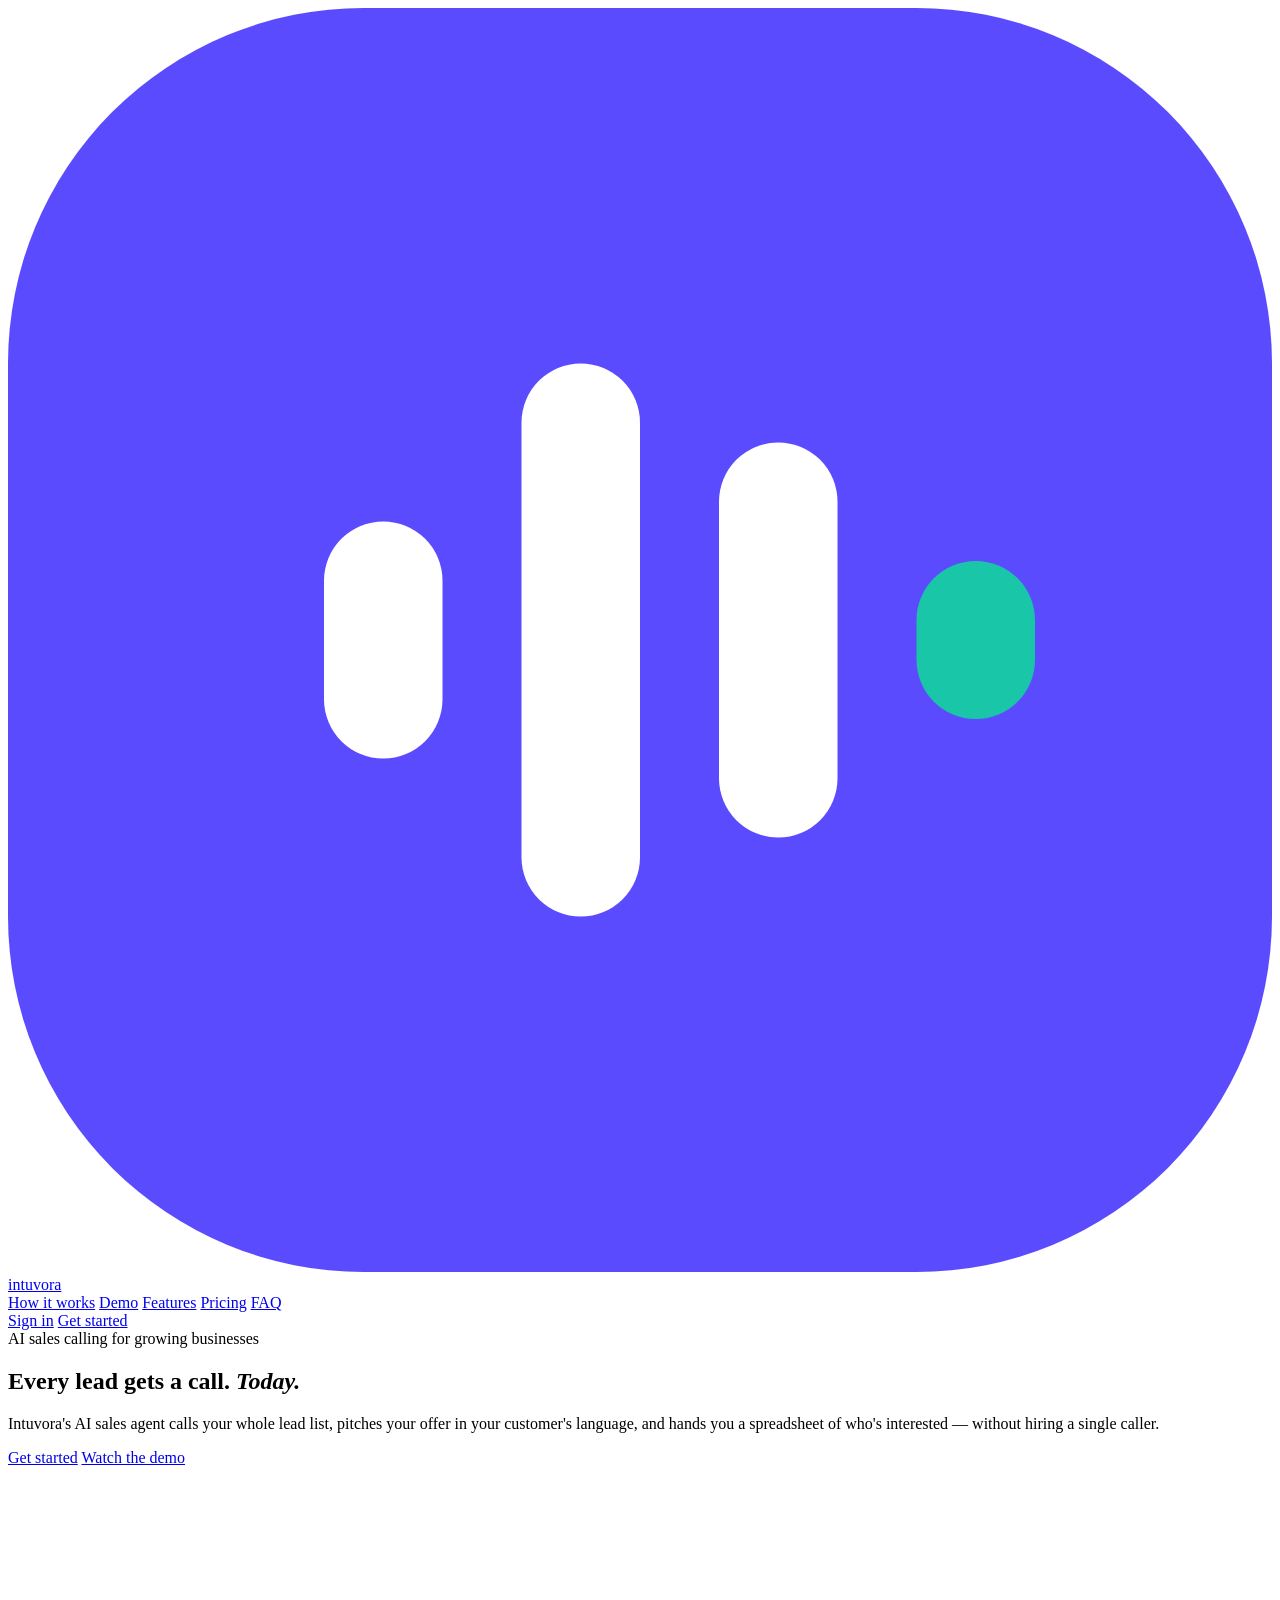
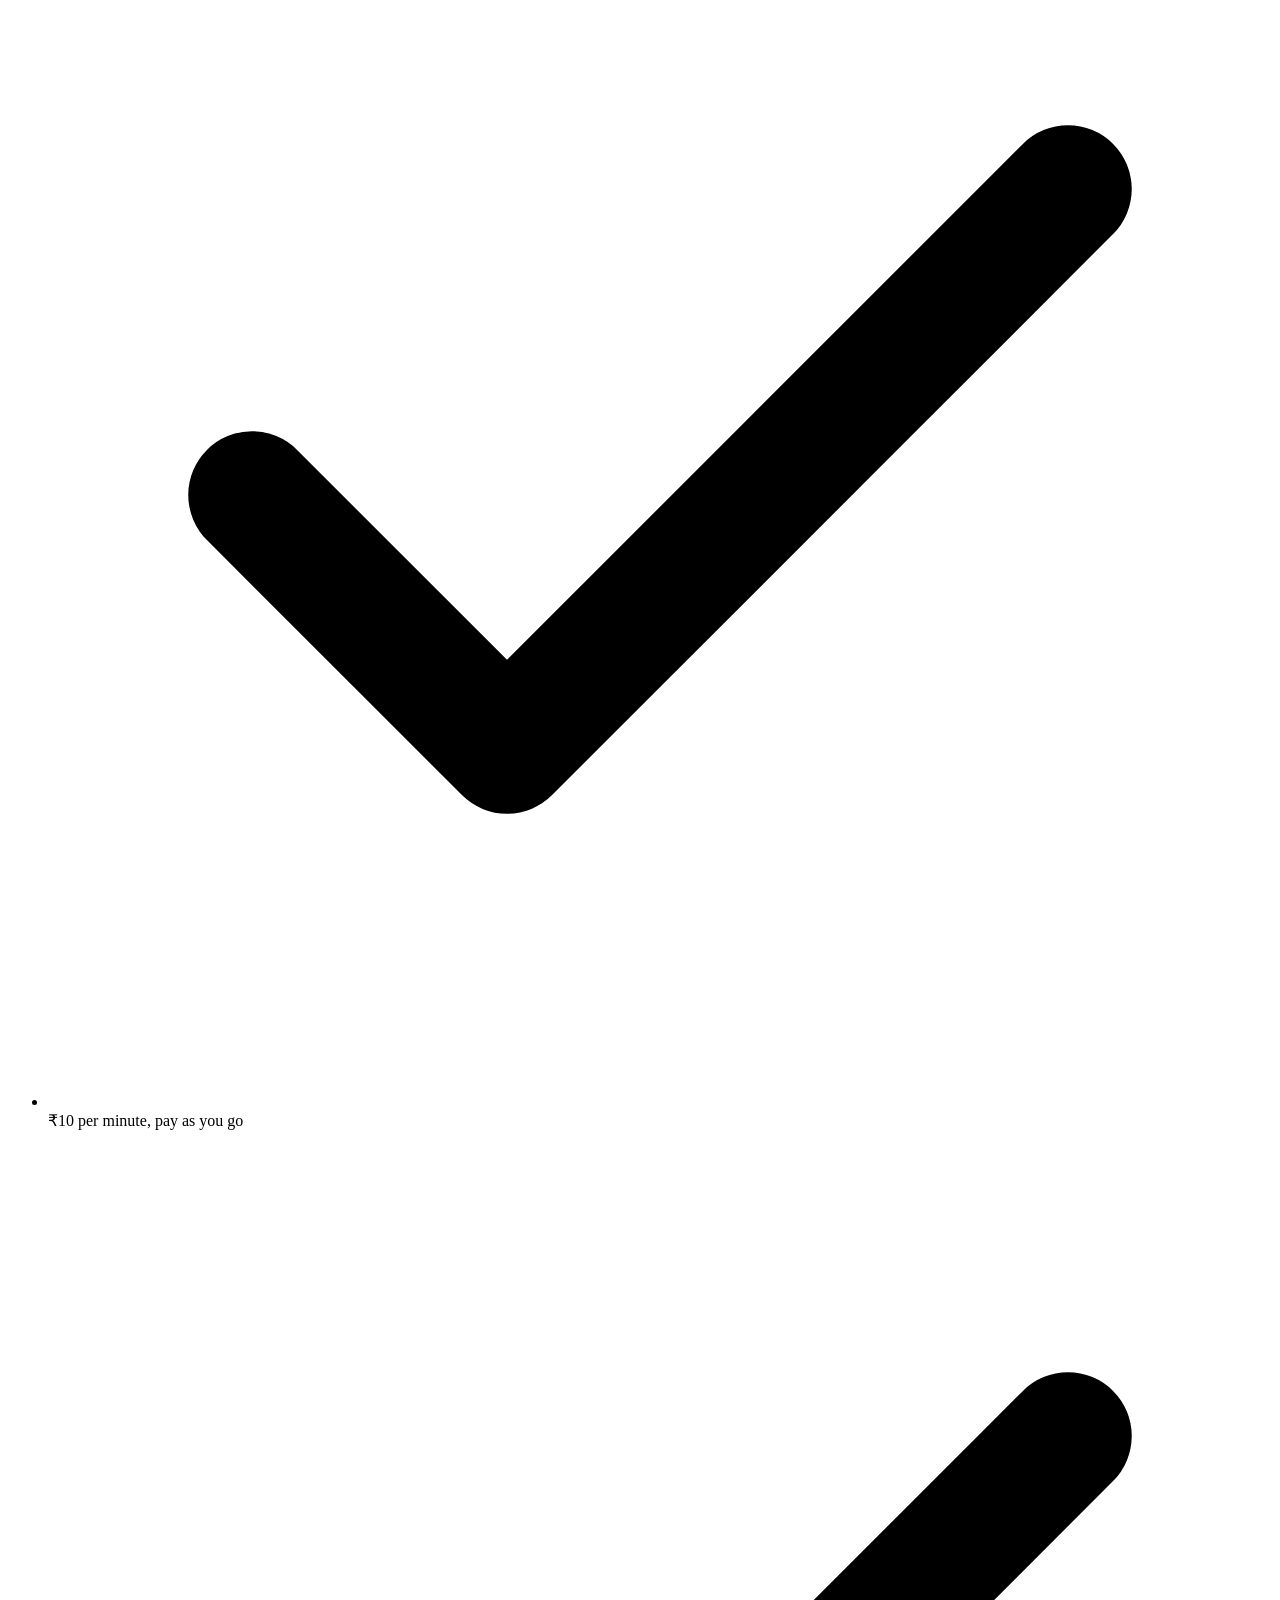
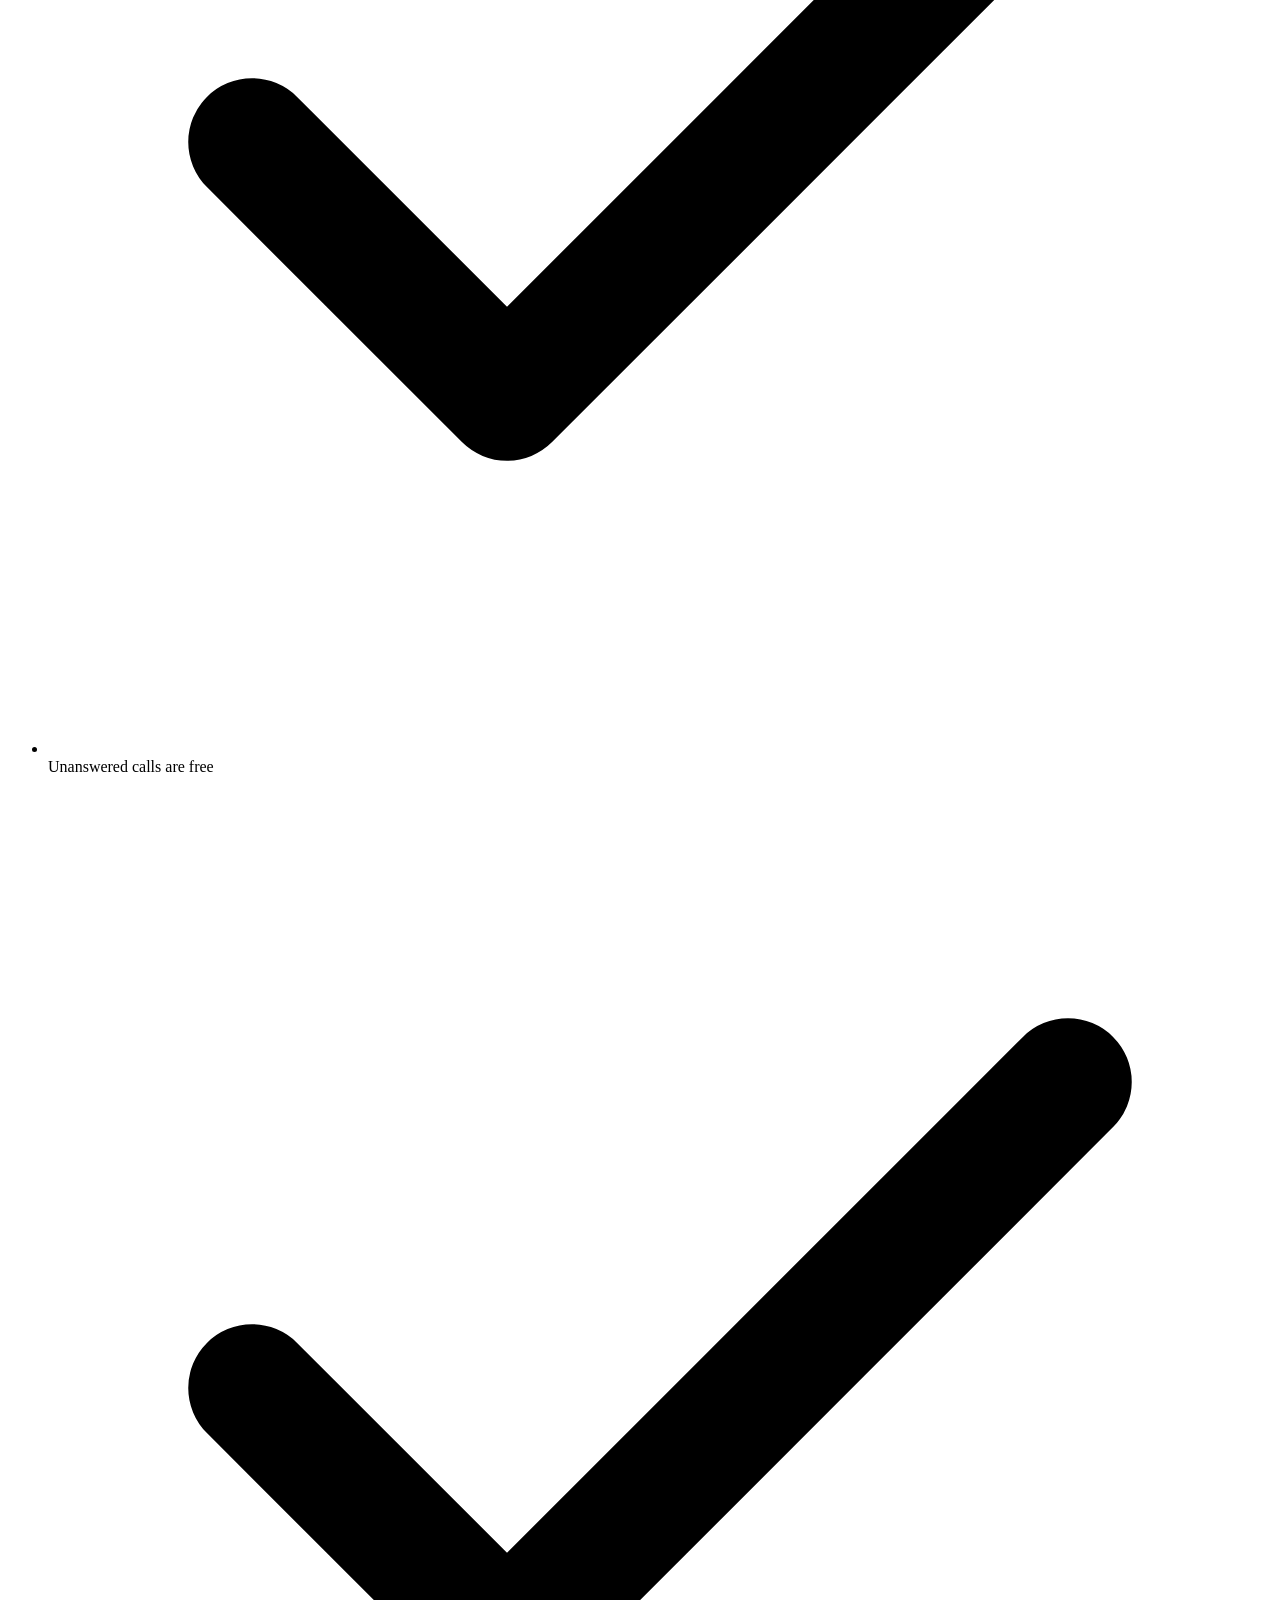
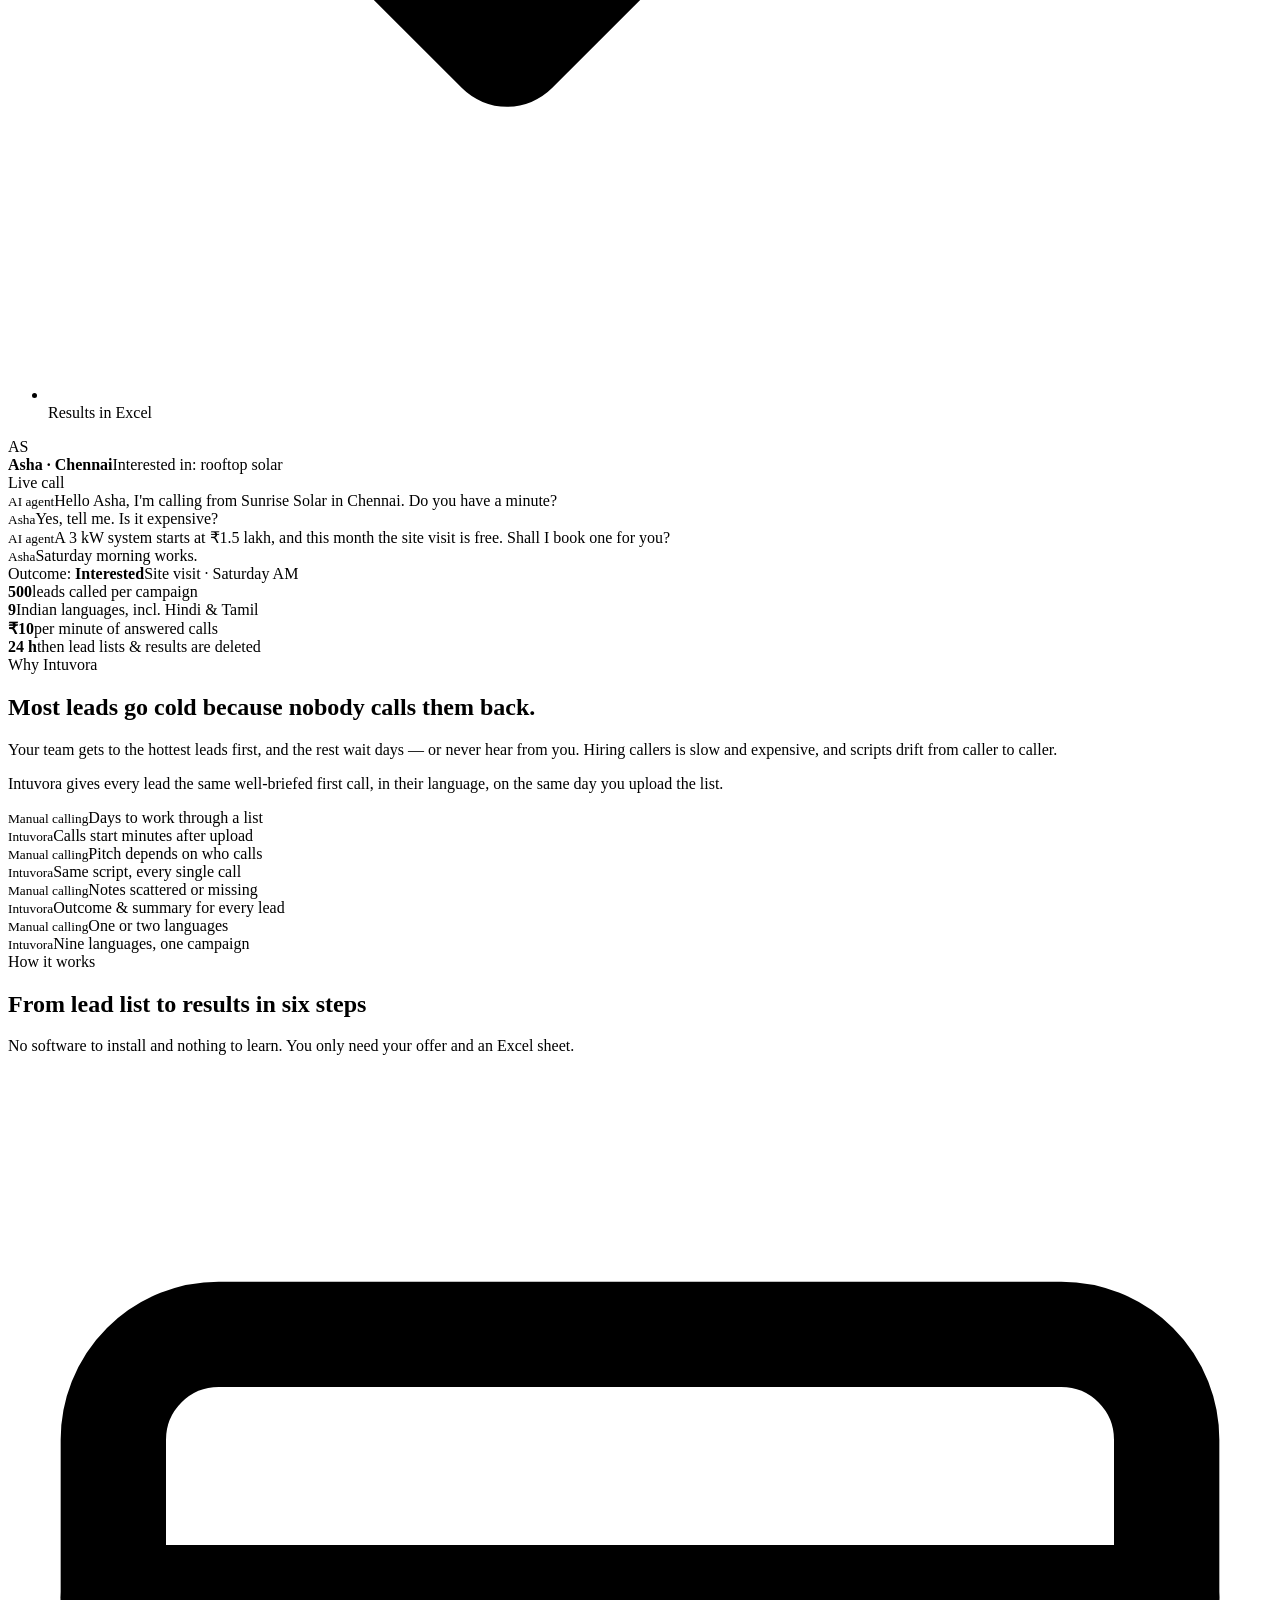
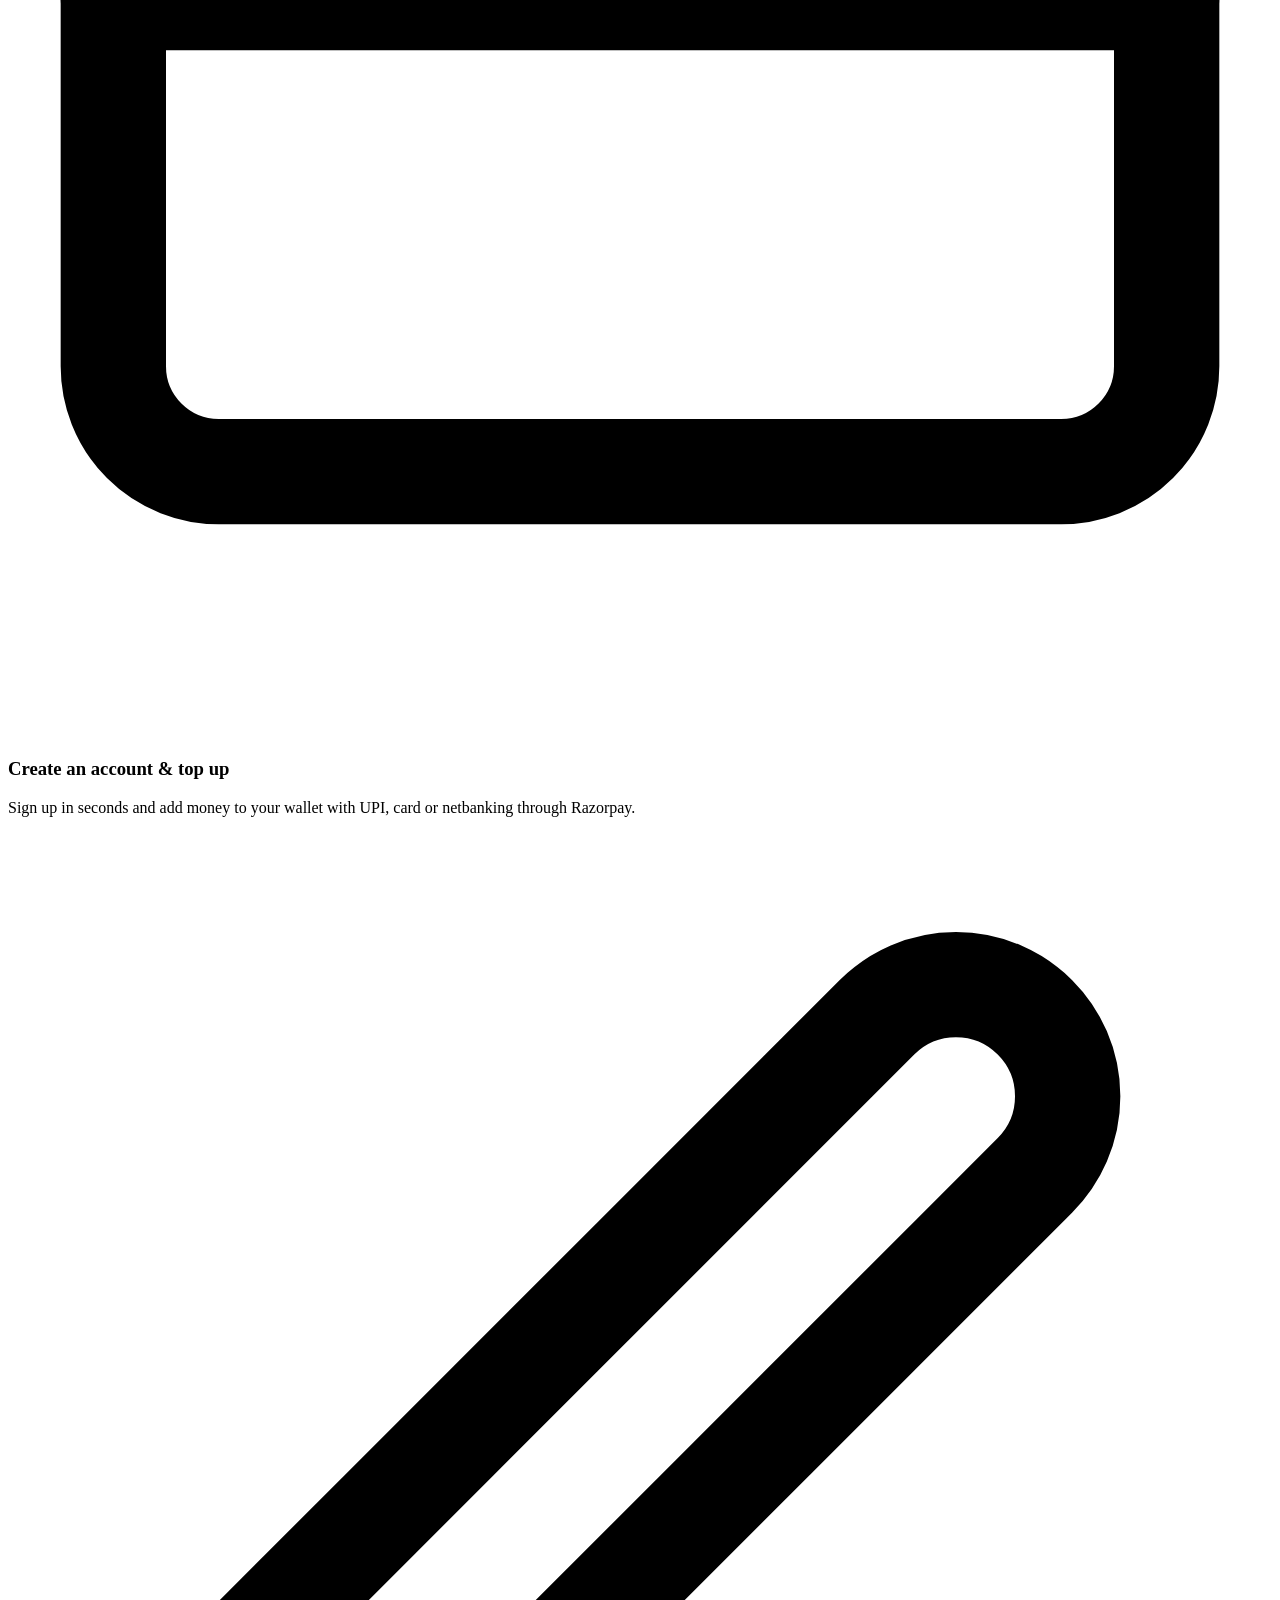
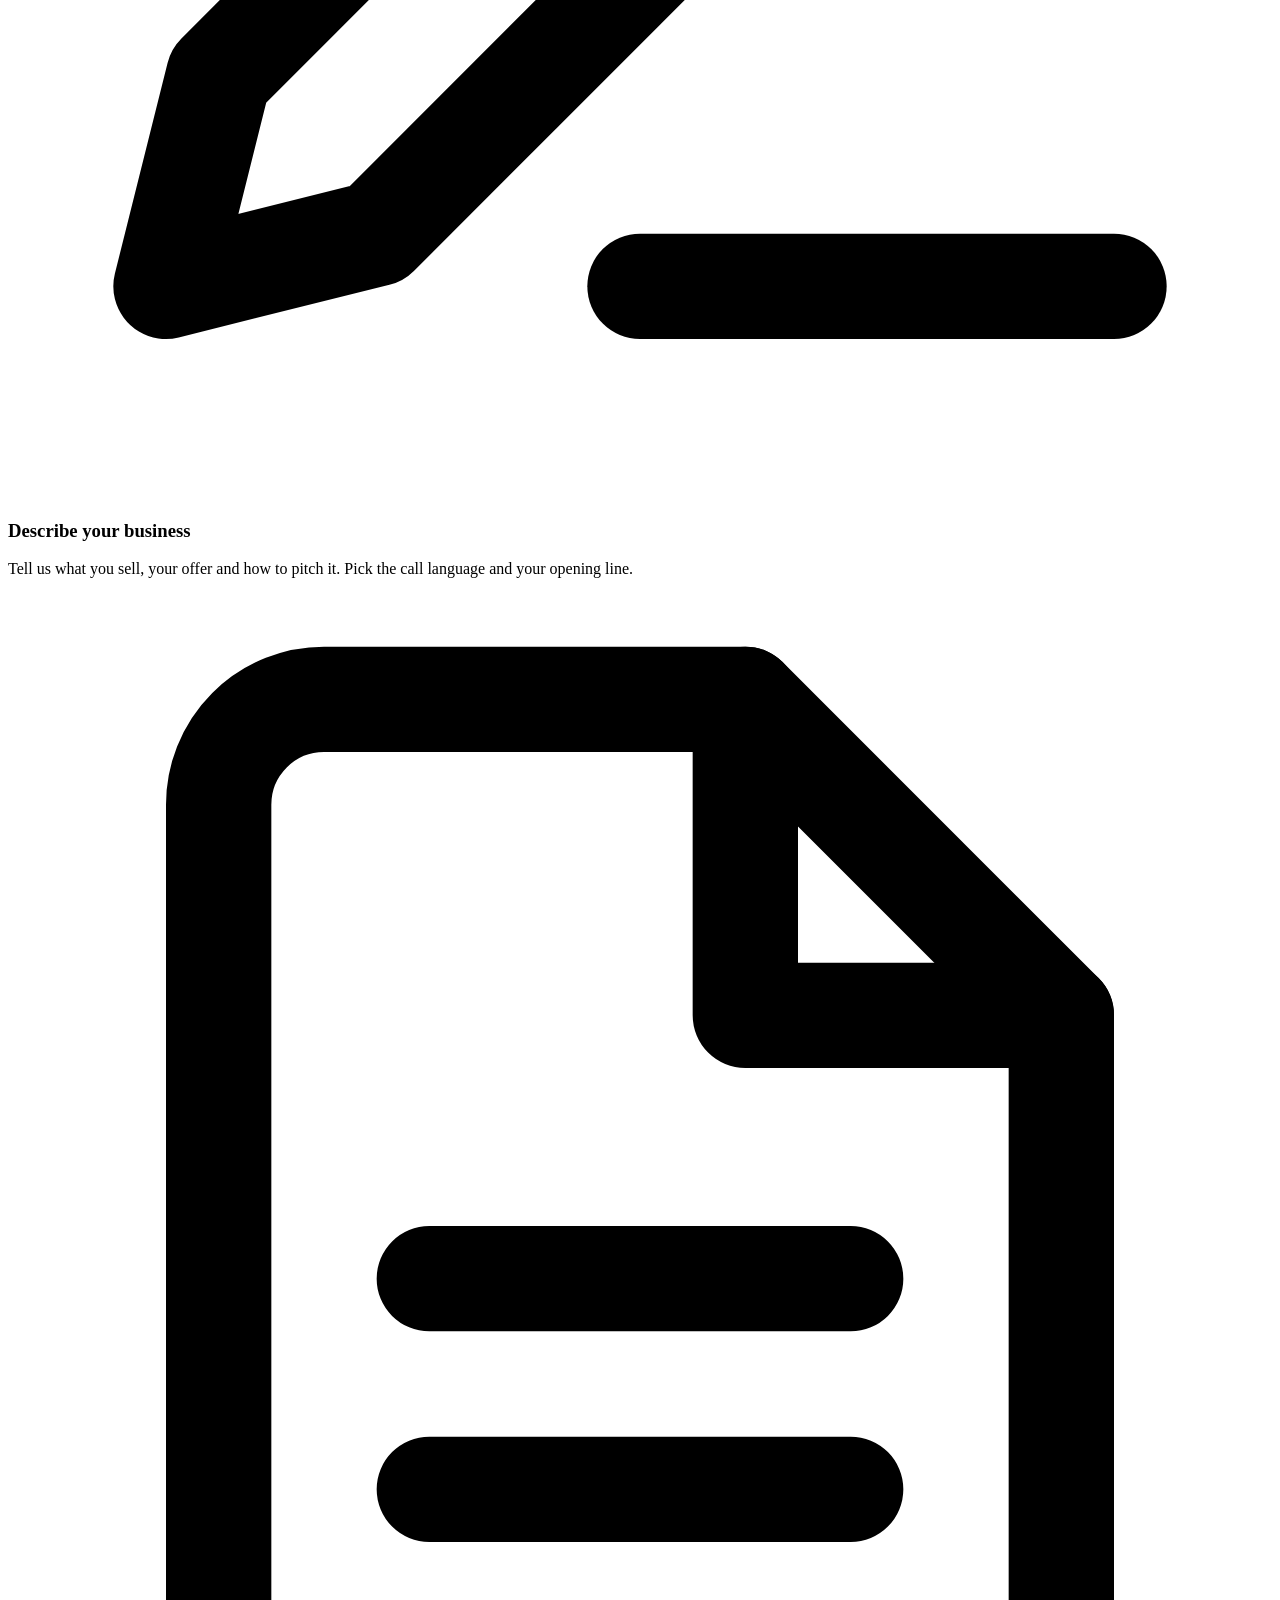
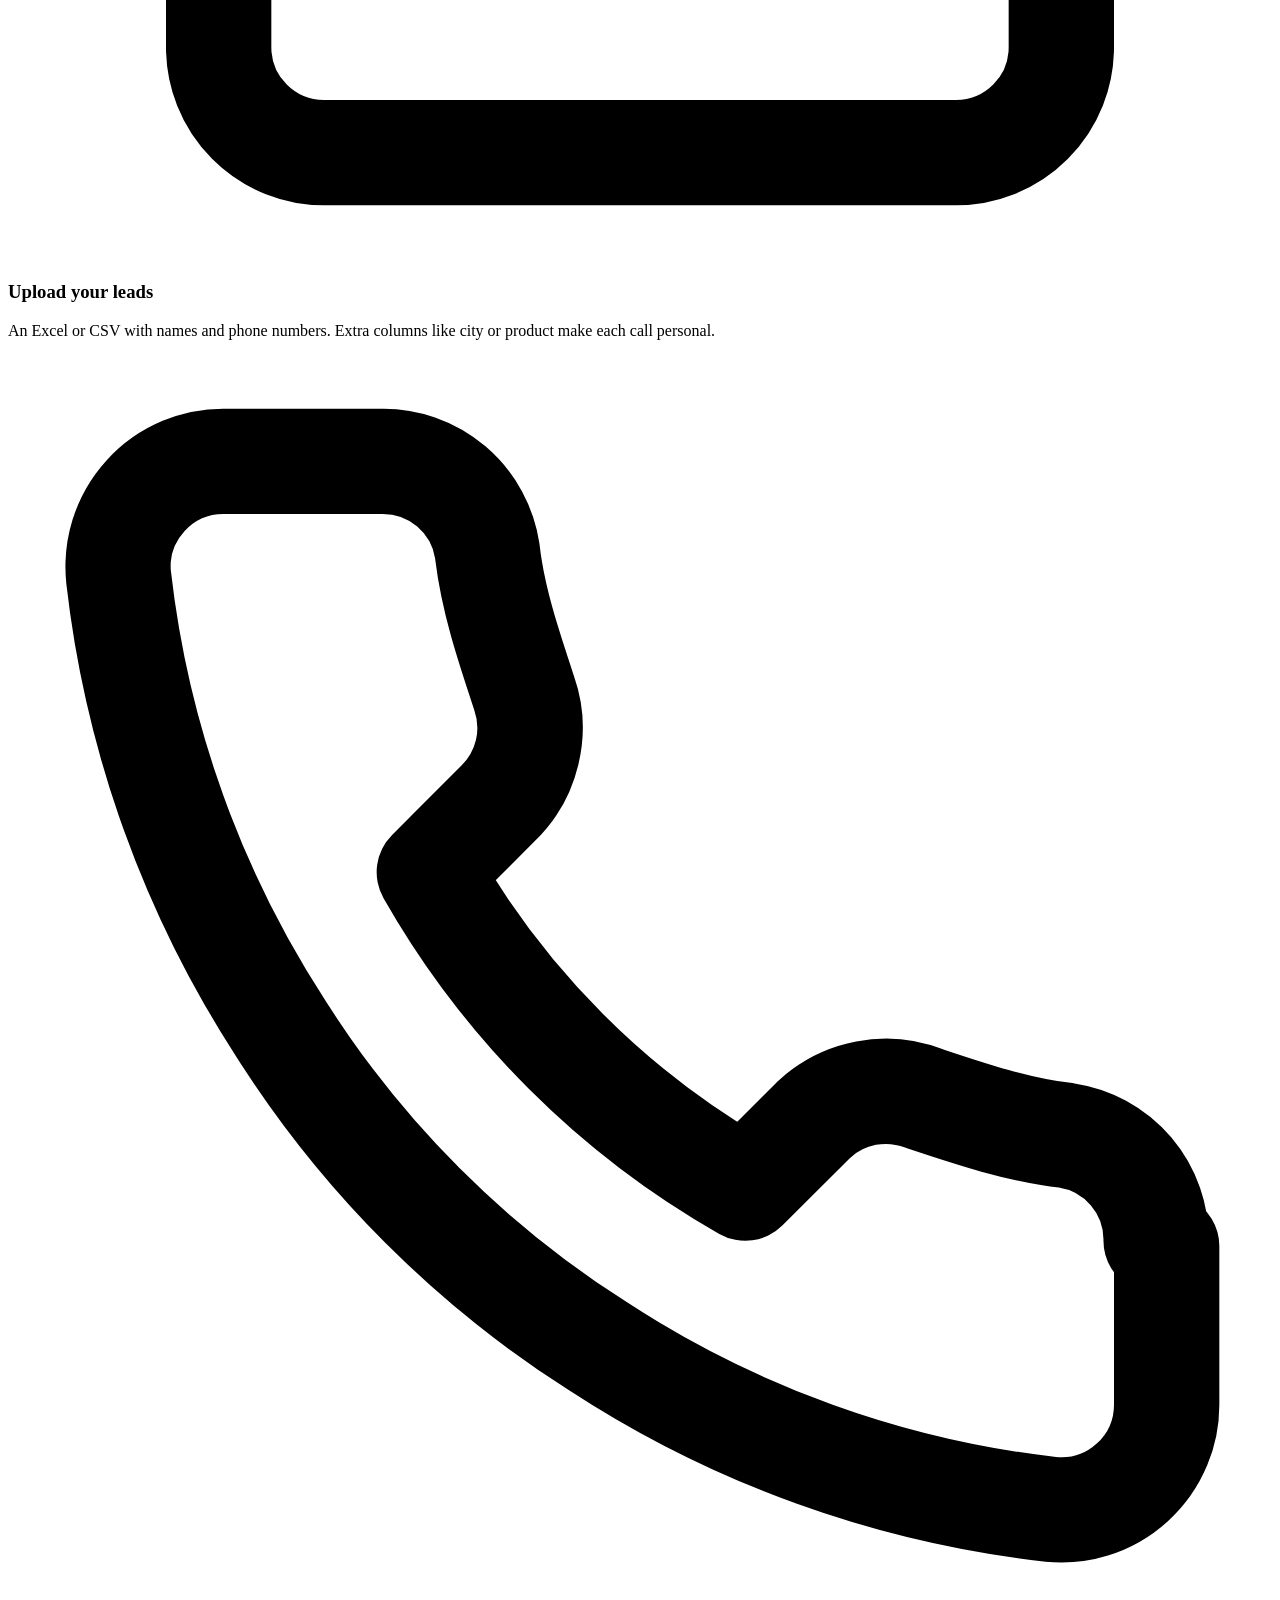
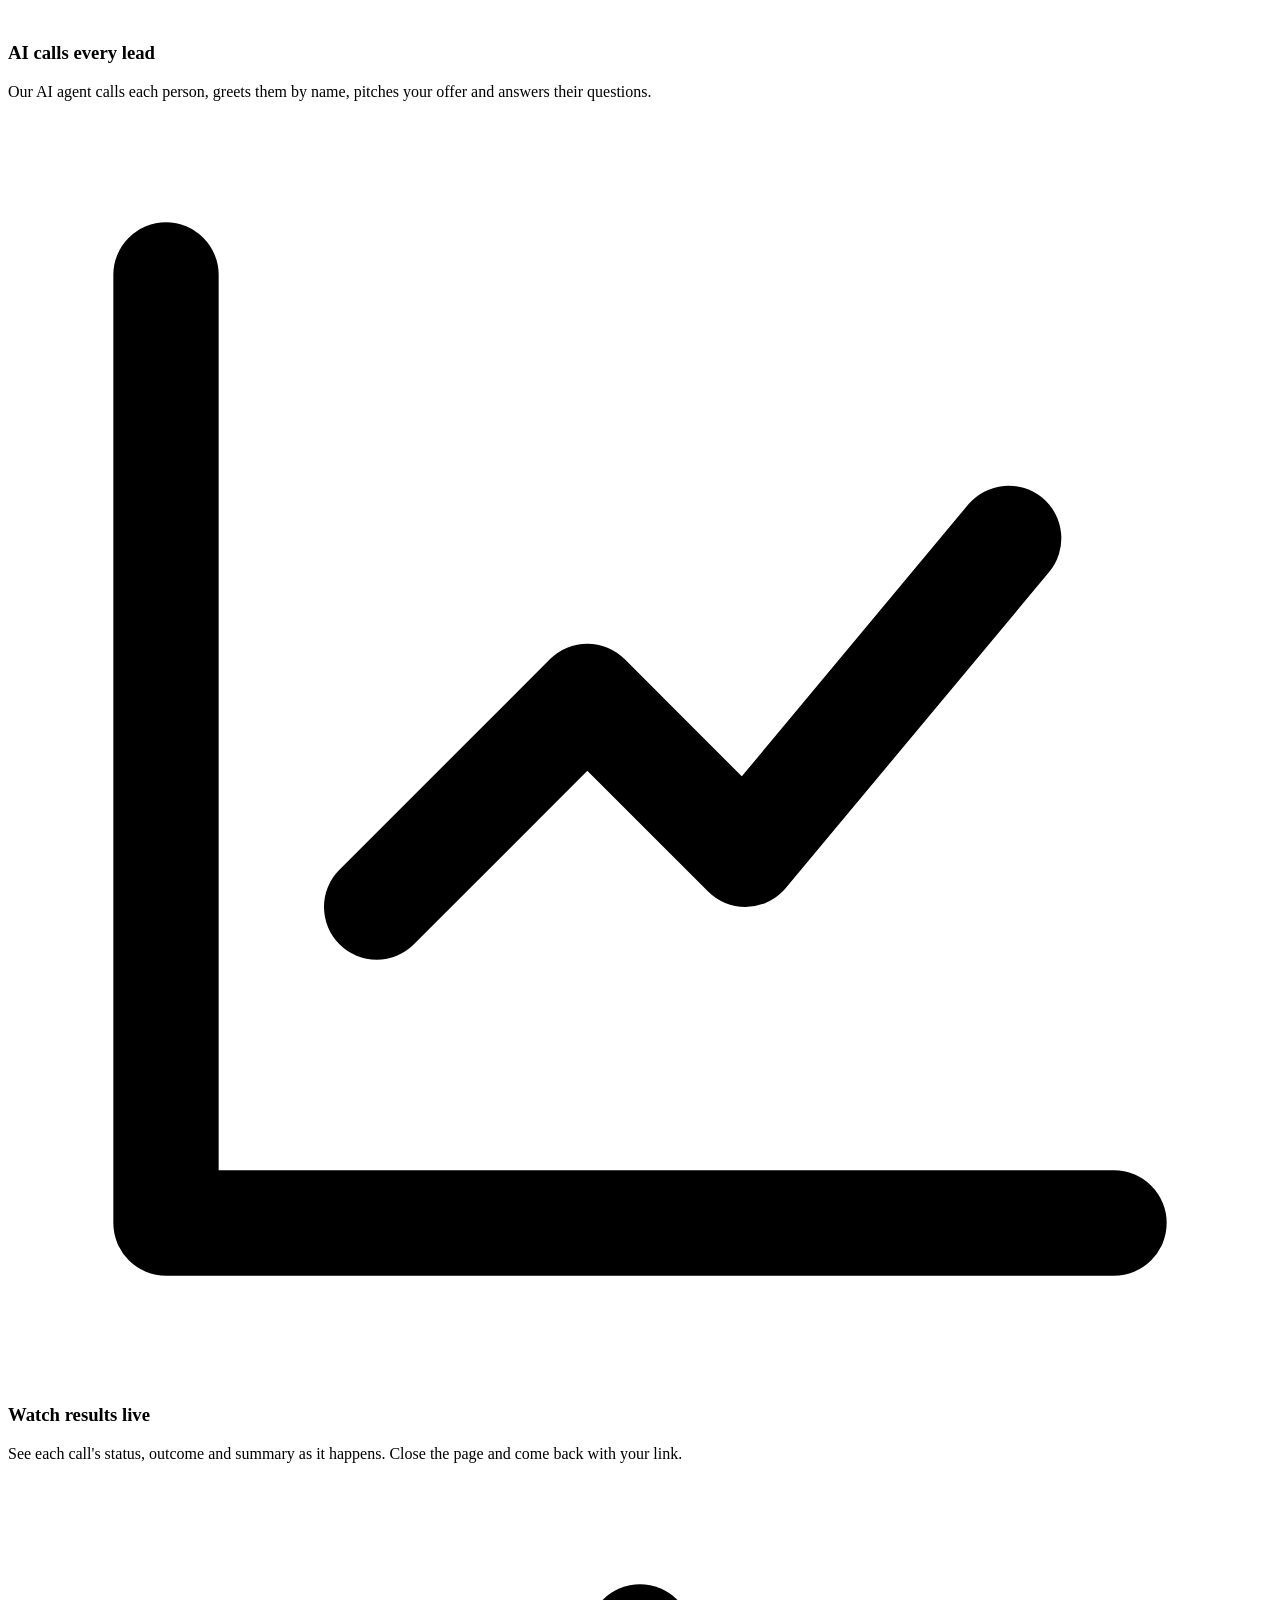
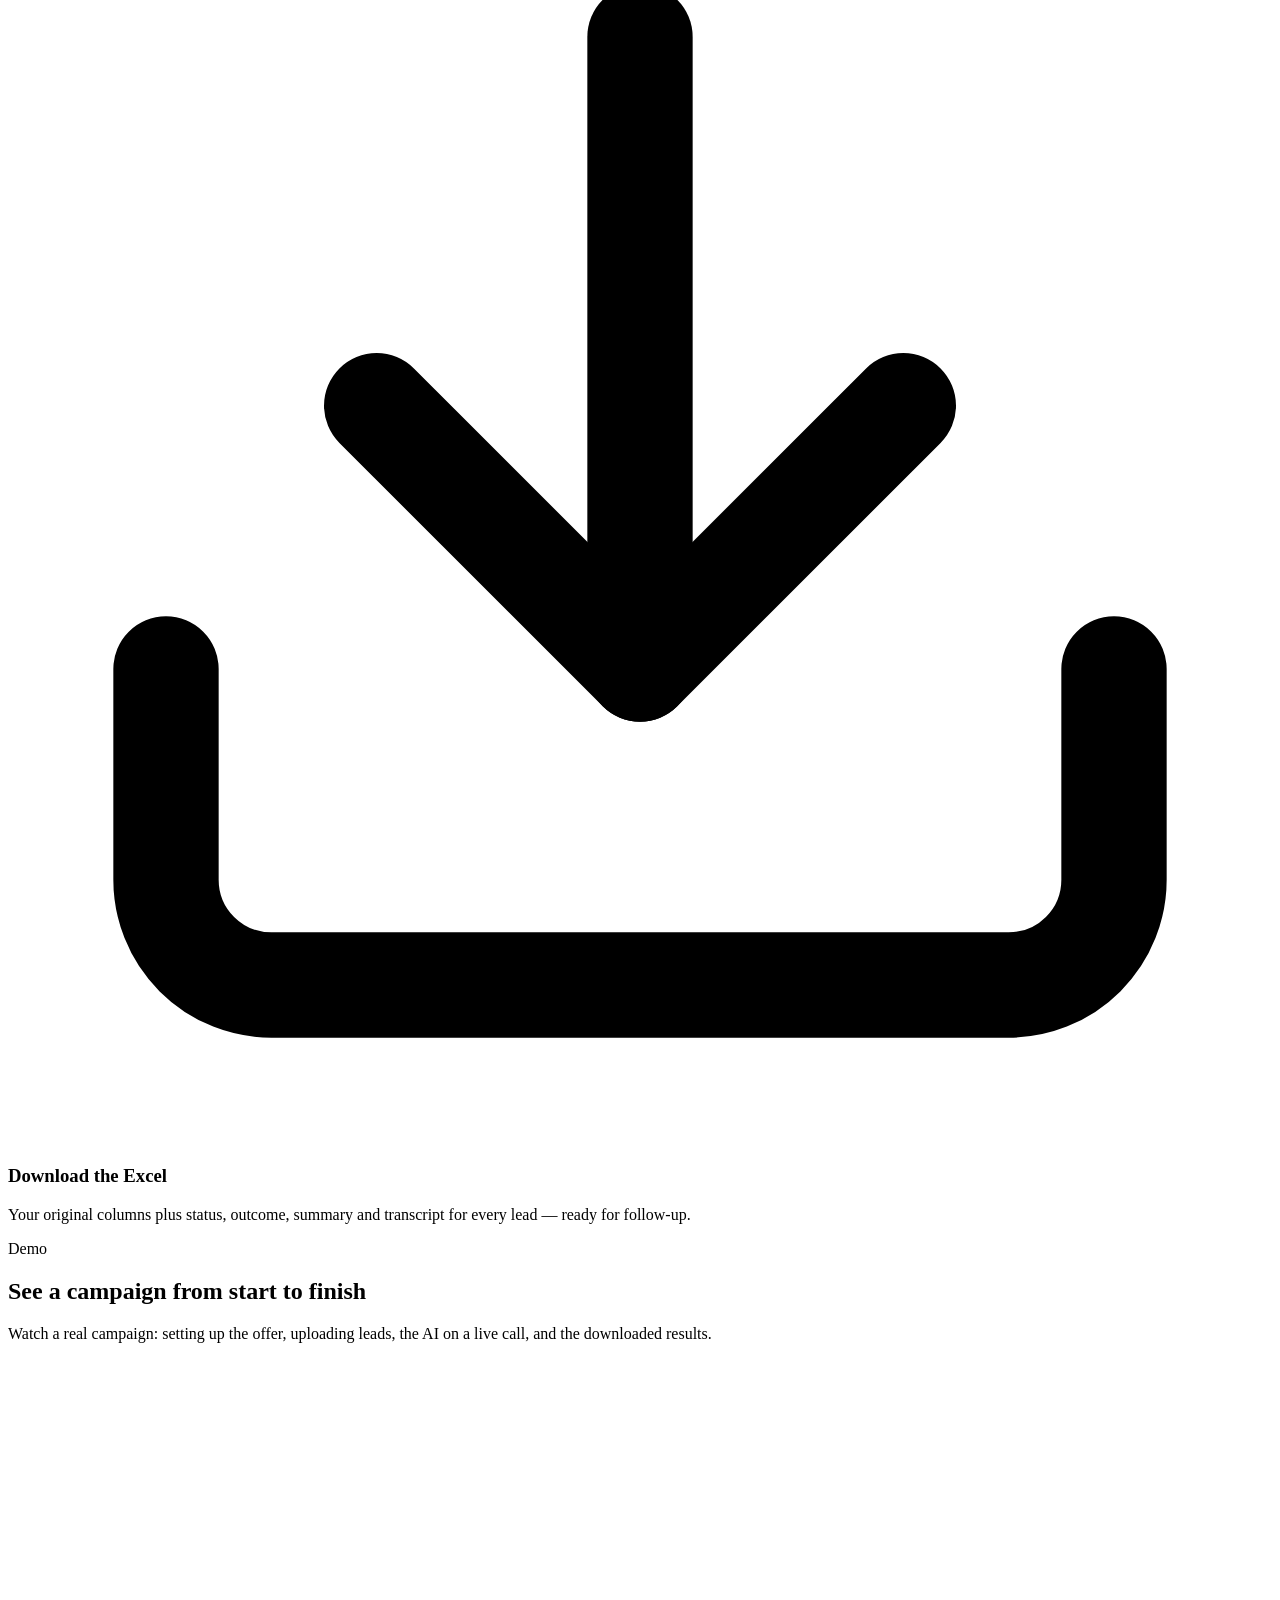
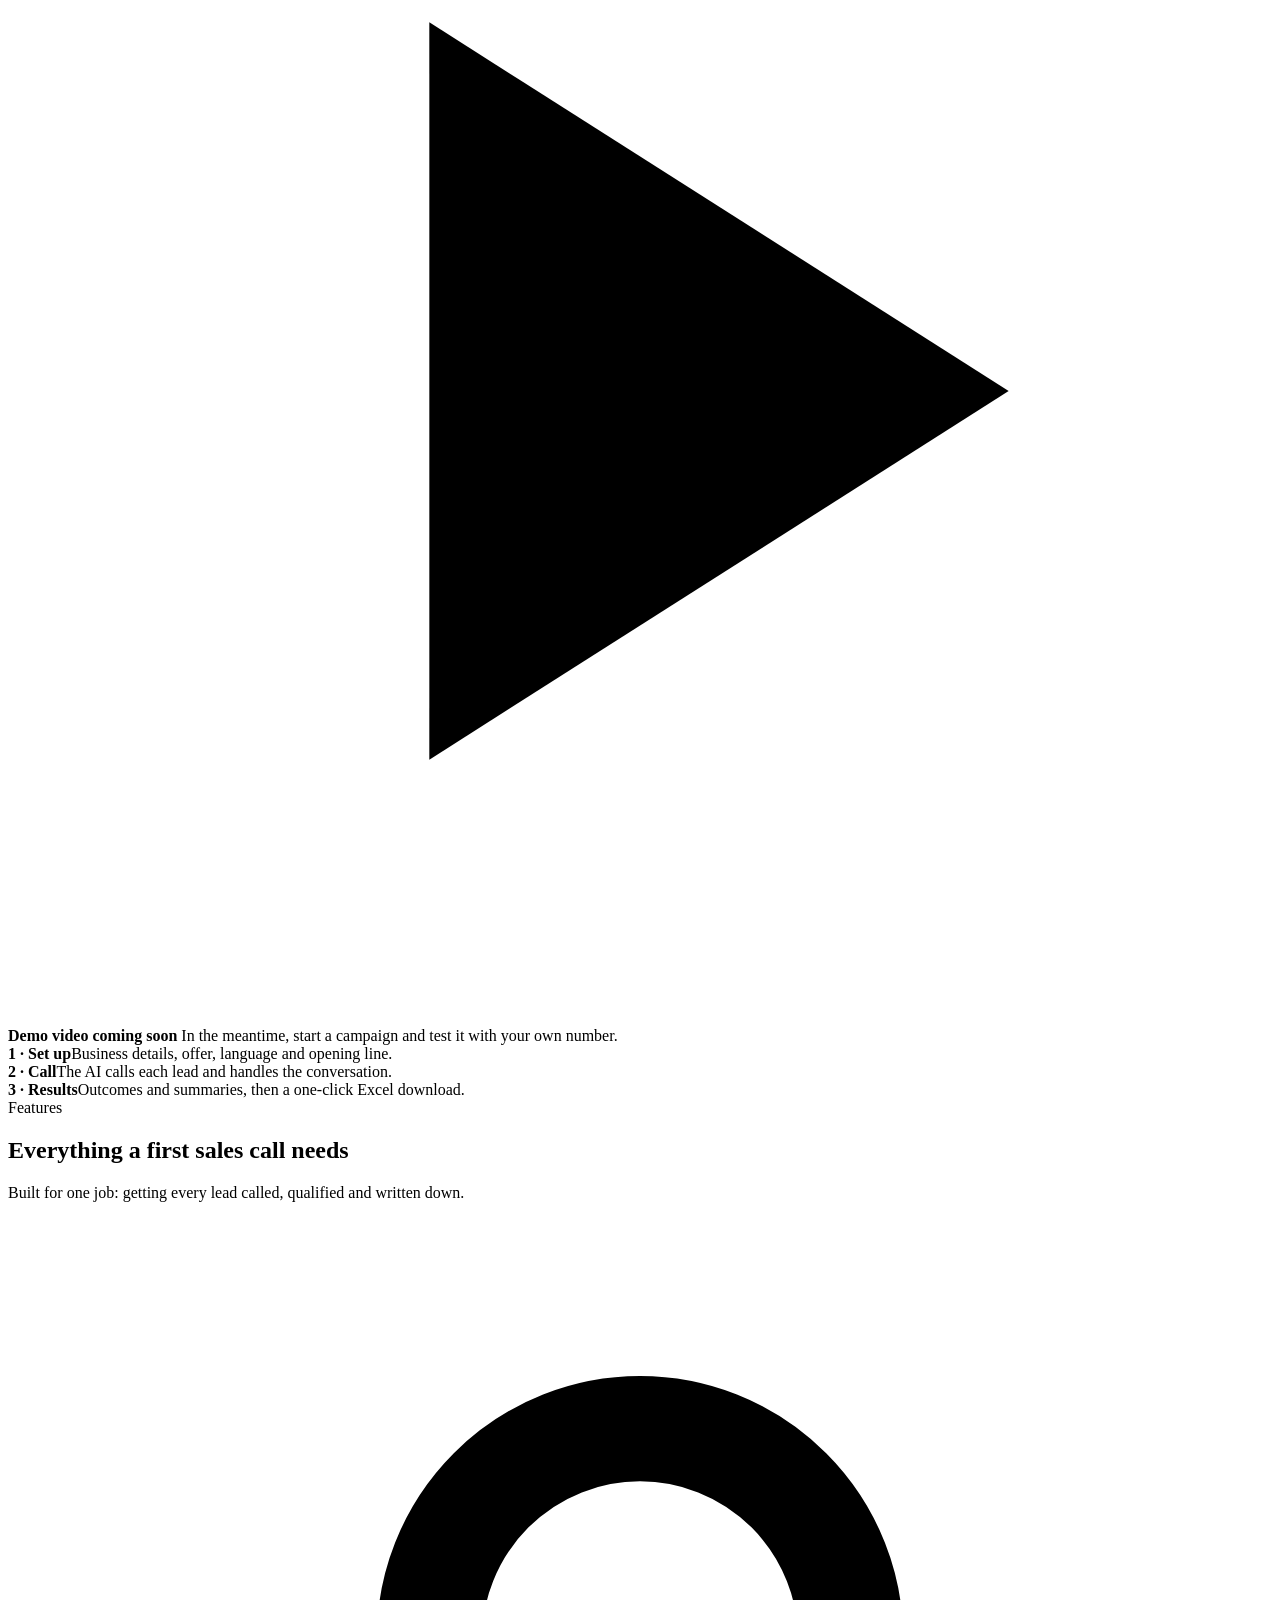
==== commit 3b6953e7: "Sign in with Google and raise the low-balance limit to Rs 50 - Replace email/password login with "Co" ====
--- a/app/static/index.html
+++ b/app/static/index.html
@@ -27,8 +27,8 @@
       <a href="#faq">FAQ</a>
     </nav>
     <div class="nav-right">
-      <a class="link-btn js-login" href="/login">Log in</a>
-      <a class="btn js-cta" href="/login?mode=signup">Get started</a>
+      <a class="link-btn js-login" href="/login">Sign in</a>
+      <a class="btn js-cta" href="/login">Get started</a>
     </div>
   </div>
 </header>
@@ -42,7 +42,7 @@
         <h1>Every lead gets a call. <em>Today.</em></h1>
         <p class="lead">Intuvora's AI sales agent calls your whole lead list, pitches your offer in your customer's language, and hands you a spreadsheet of who's interested — without hiring a single caller.</p>
         <div class="hero-cta">
-          <a class="btn lg js-cta" href="/login?mode=signup">Get started</a>
+          <a class="btn lg js-cta" href="/login">Get started</a>
           <a class="btn lg ghost-dark" href="#demo">Watch the demo</a>
         </div>
         <ul class="hero-points">
@@ -265,7 +265,7 @@
           <li><svg viewBox="0 0 24 24" fill="none" stroke="currentColor" stroke-width="2.5" stroke-linecap="round" stroke-linejoin="round"><path d="M20 6 9 17l-5-5"/></svg>9 languages and a choice of AI voices</li>
           <li><svg viewBox="0 0 24 24" fill="none" stroke="currentColor" stroke-width="2.5" stroke-linecap="round" stroke-linejoin="round"><path d="M20 6 9 17l-5-5"/></svg>Full Excel report for every campaign</li>
         </ul>
-        <a class="btn lg js-cta" href="/login?mode=signup">Create your account</a>
+        <a class="btn lg js-cta" href="/login">Create your account</a>
         <p class="price-note">Top up with UPI · Cards · Netbanking · Wallets — via Razorpay</p>
       </div>
     </div>
@@ -315,7 +315,7 @@
         <p>Set up your first campaign in a few minutes.</p>
       </div>
       <div>
-        <a class="btn lg js-cta" href="/login?mode=signup">Get started</a>
+        <a class="btn lg js-cta" href="/login">Get started</a>
       </div>
     </div>
   </section>
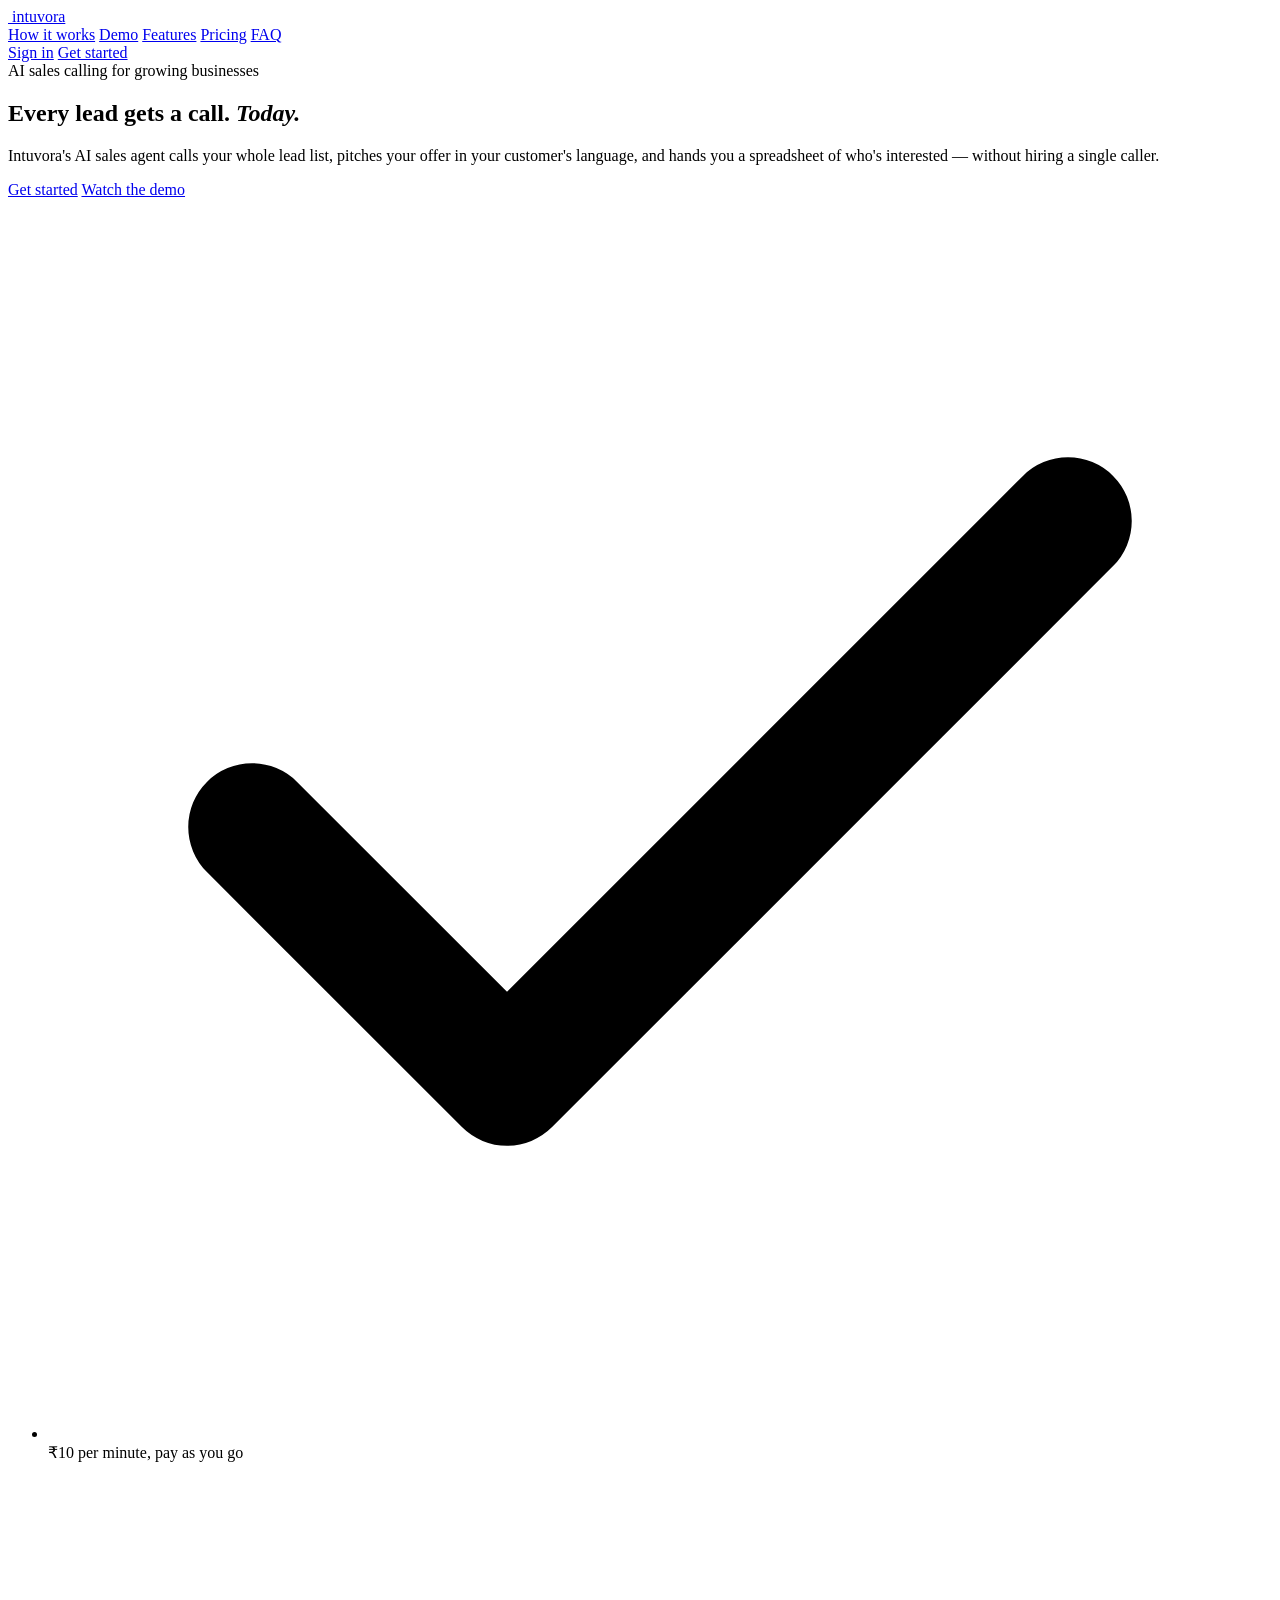
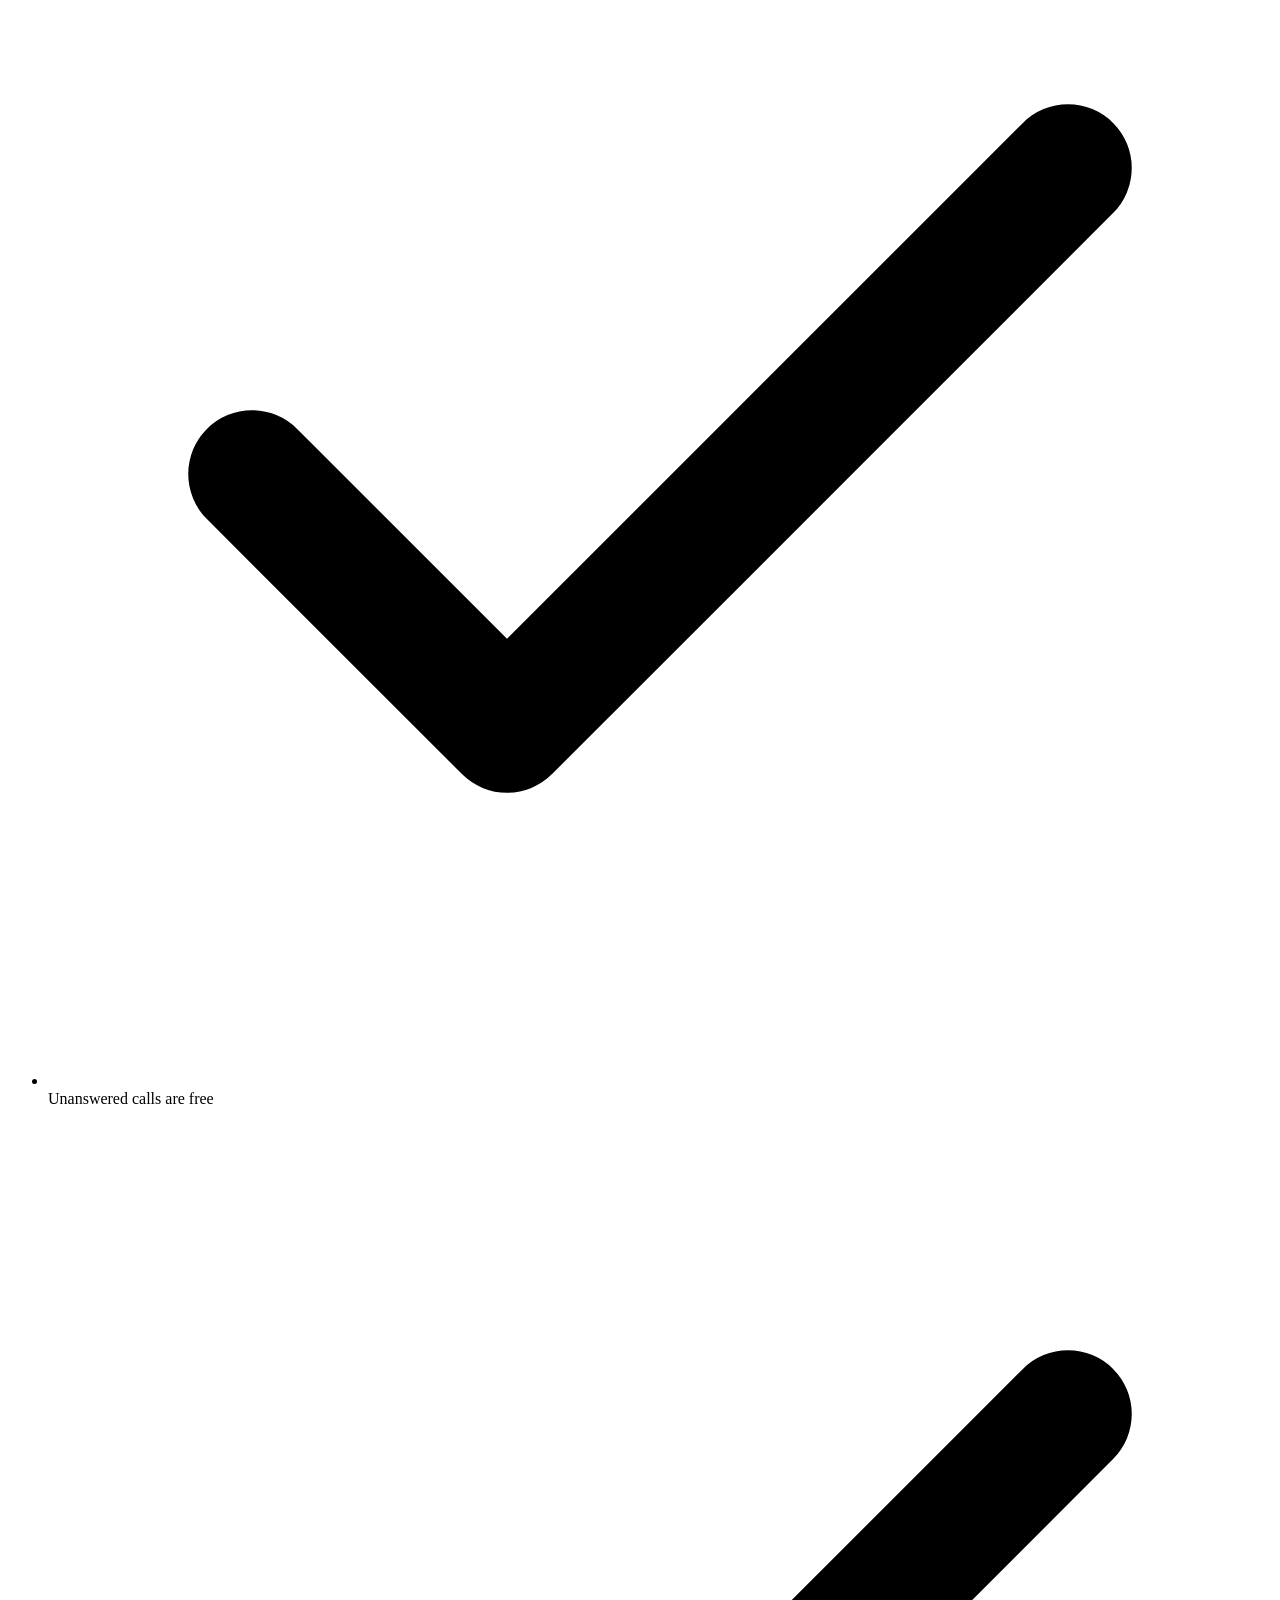
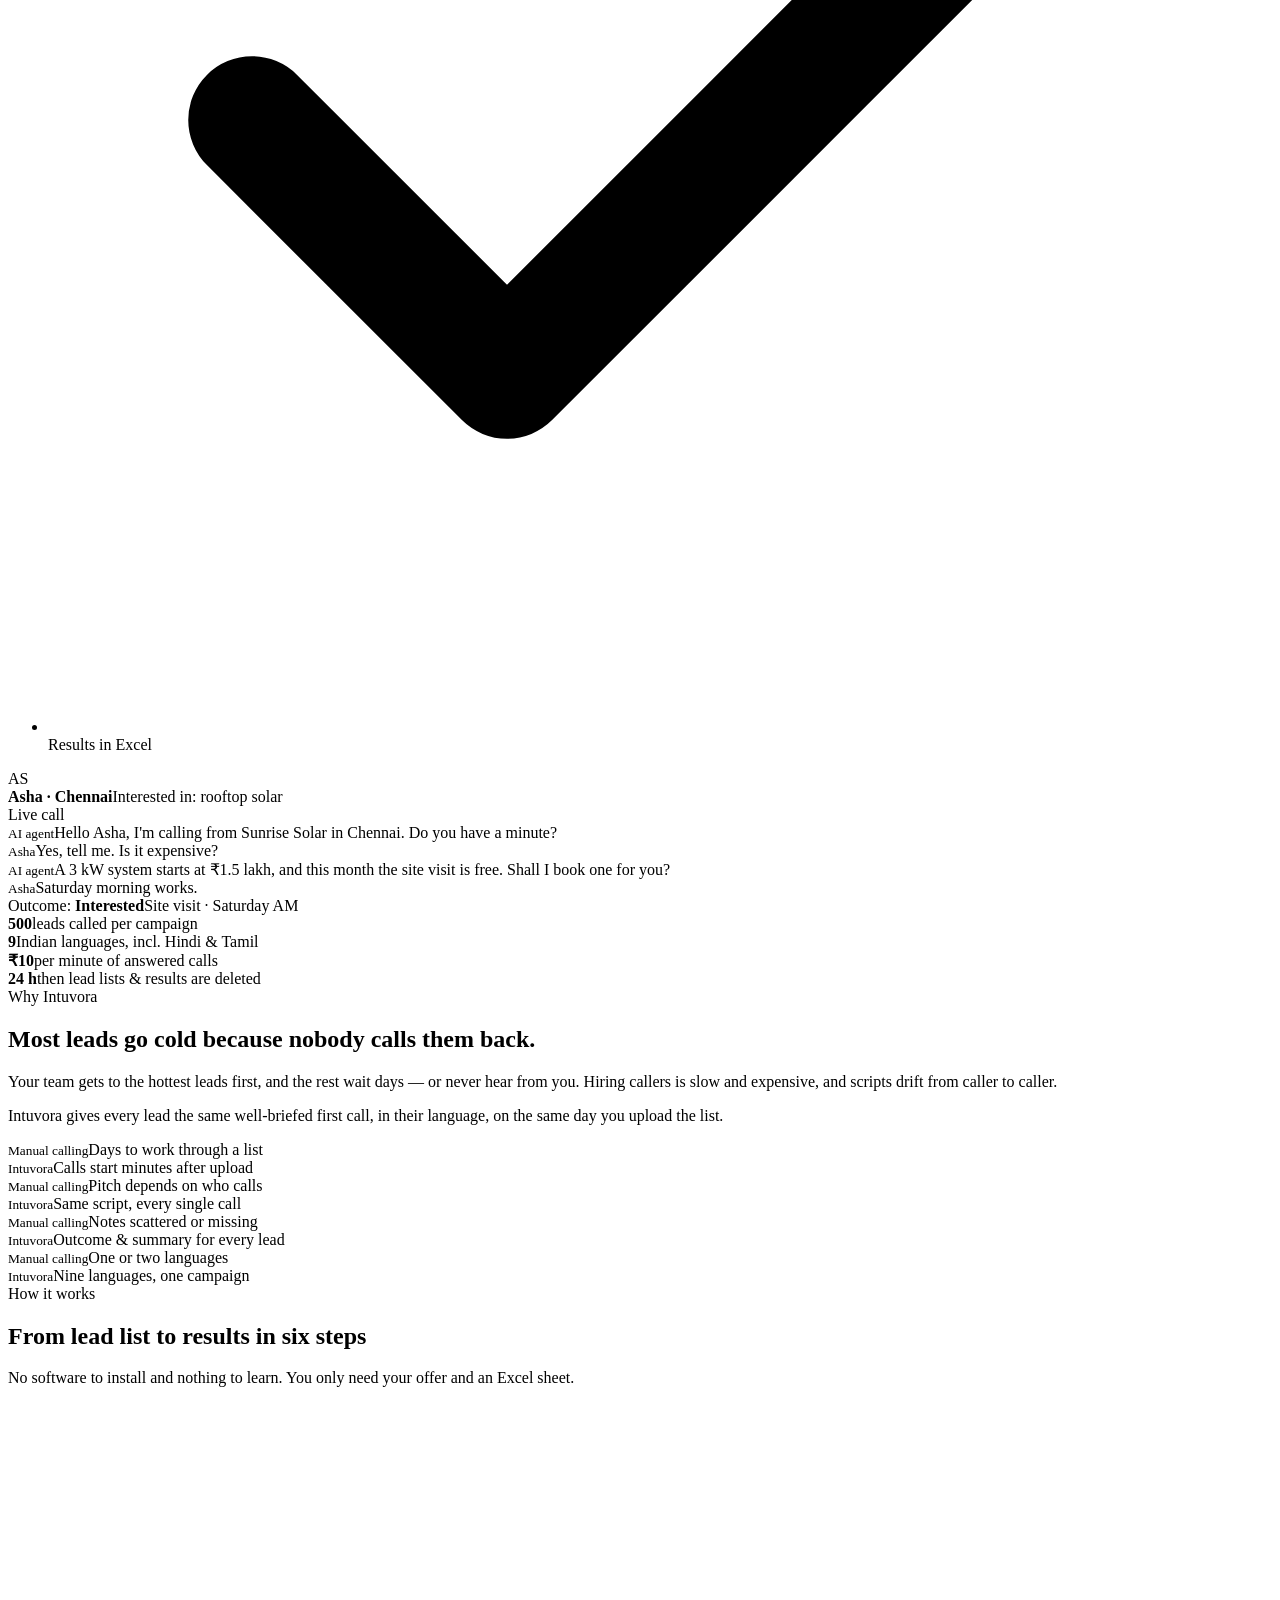
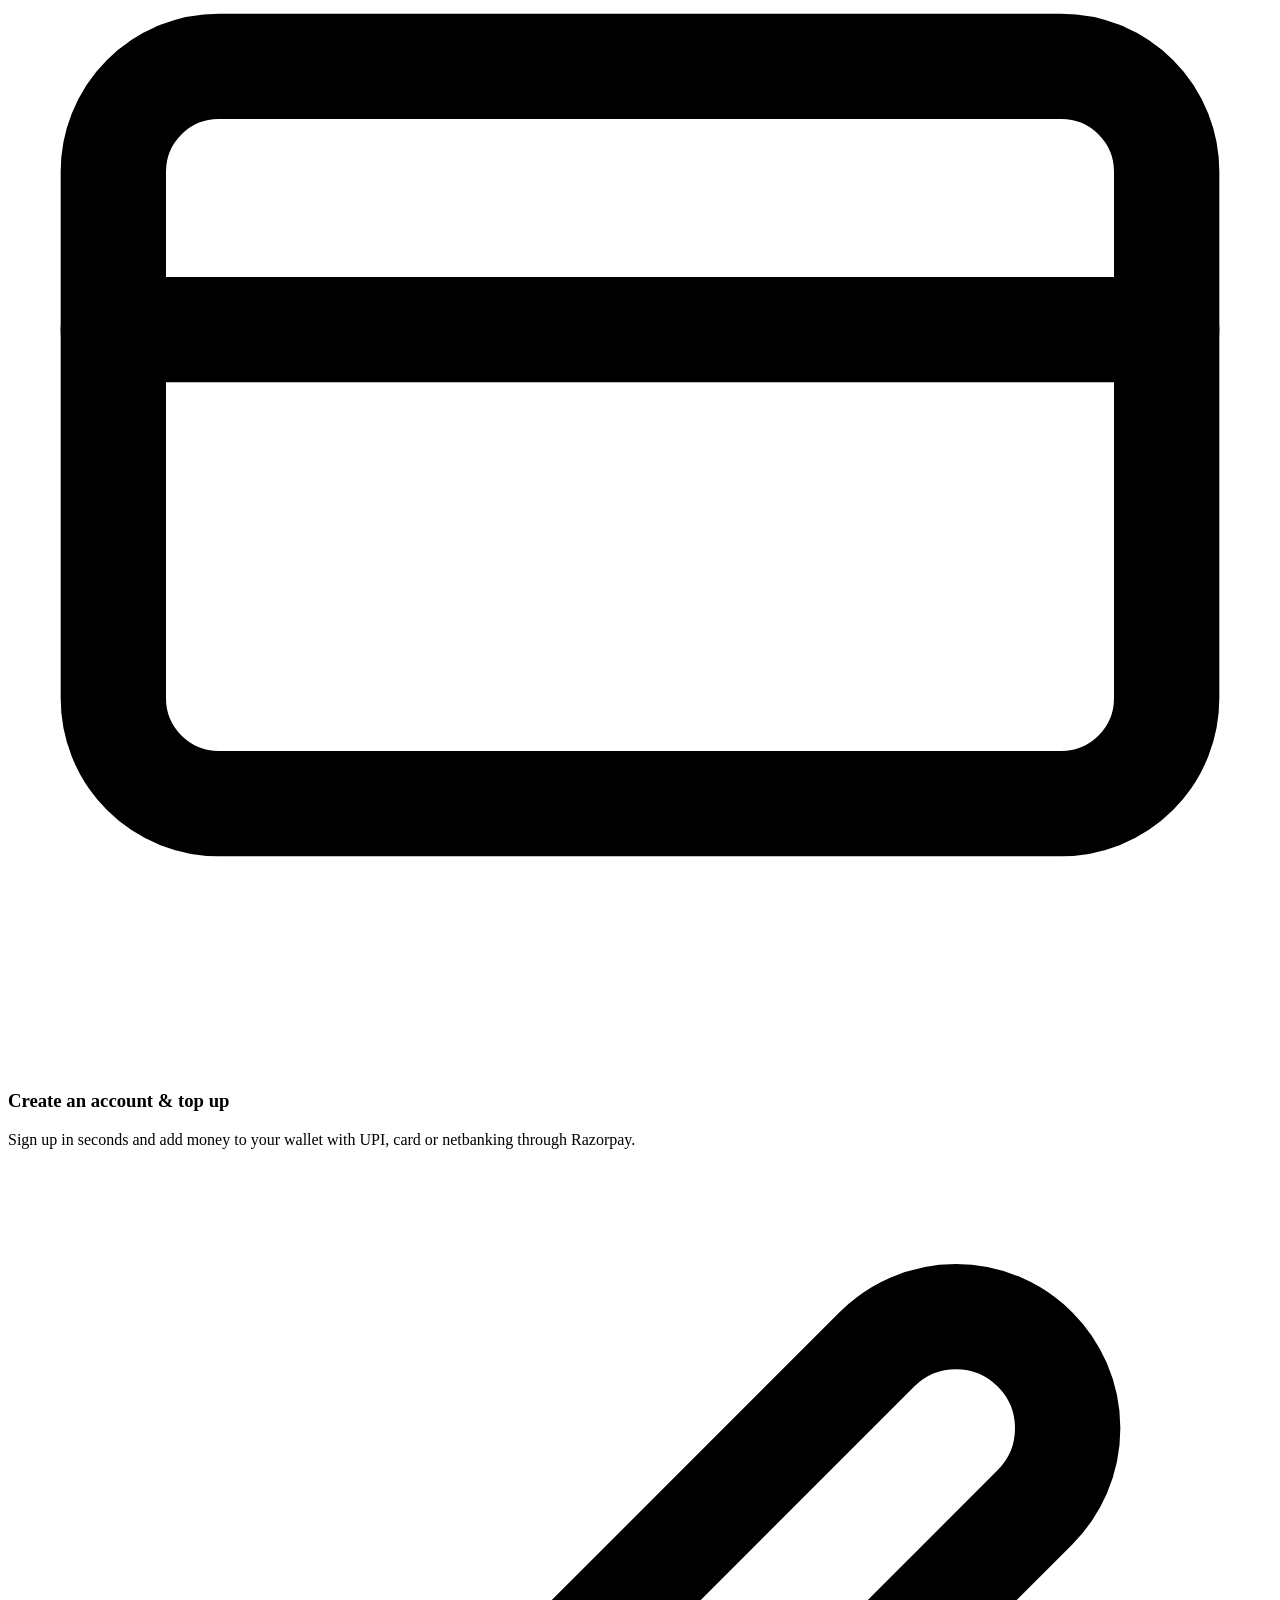
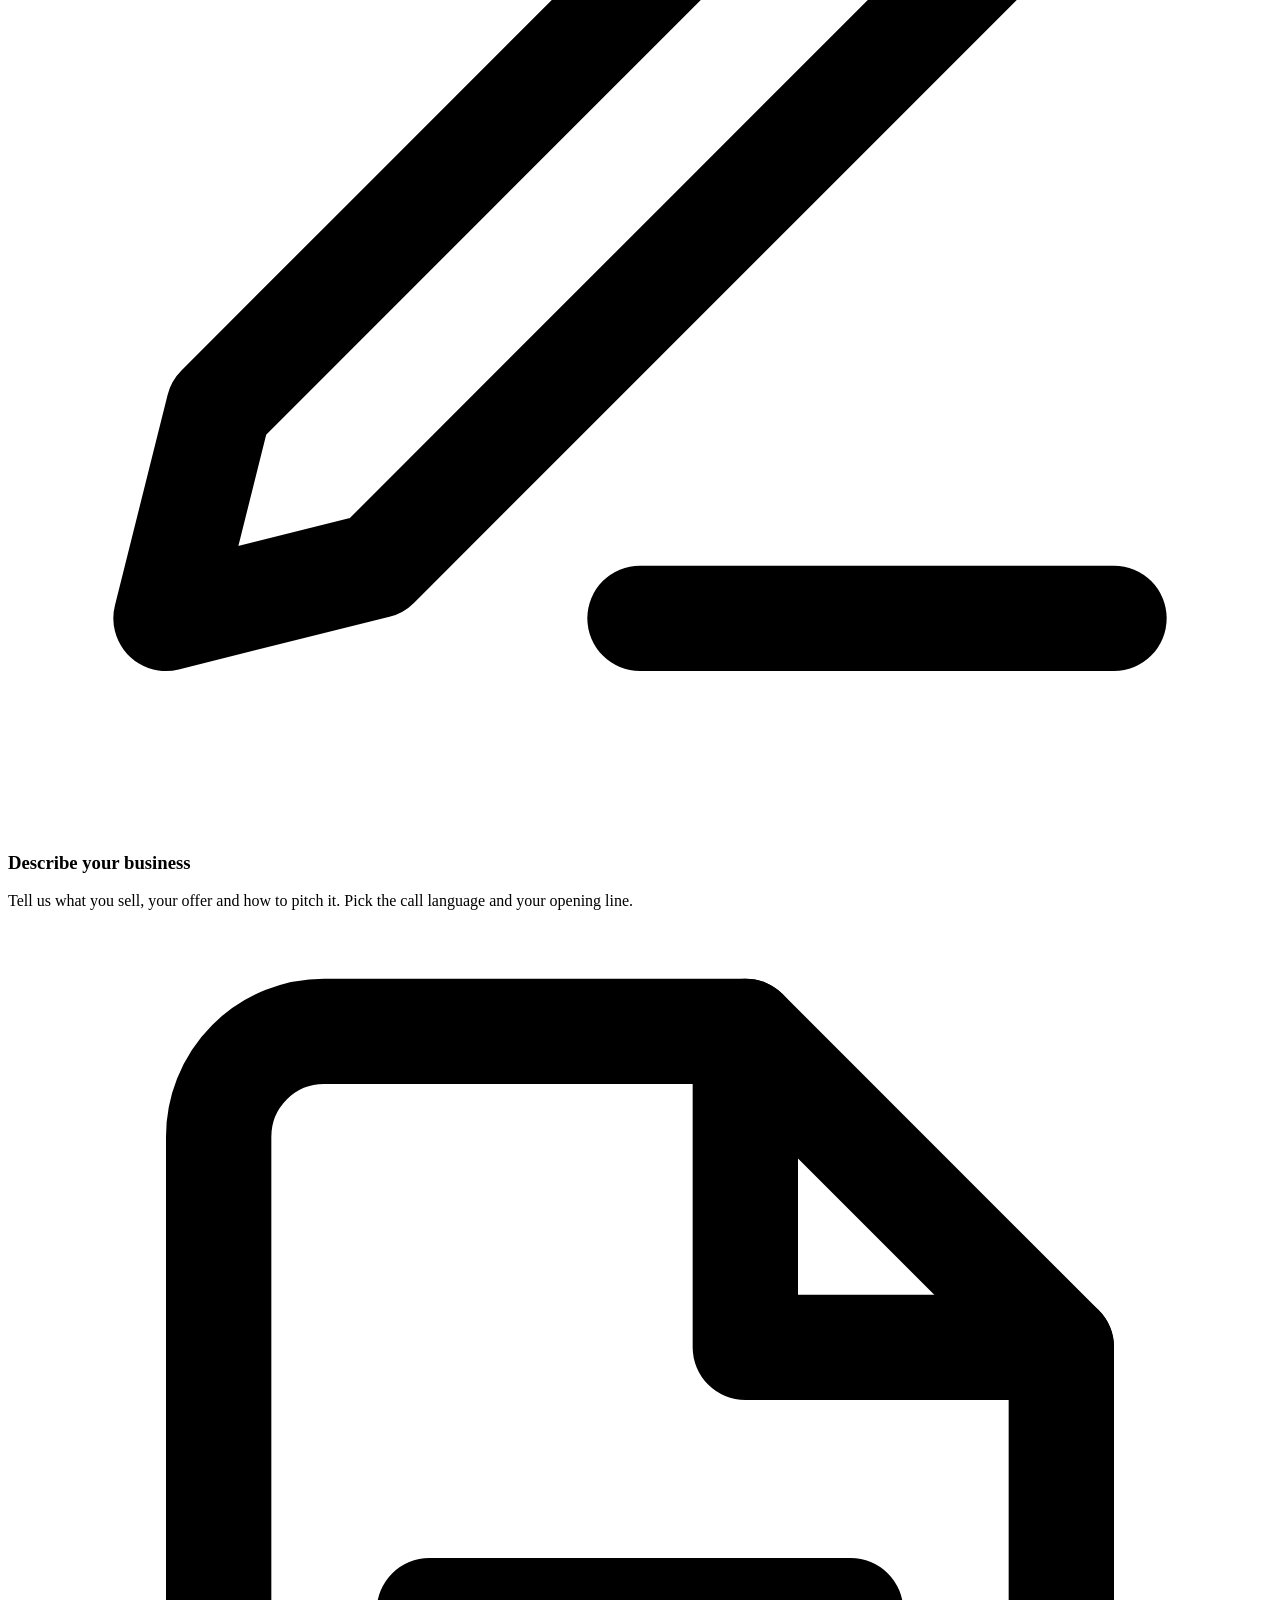
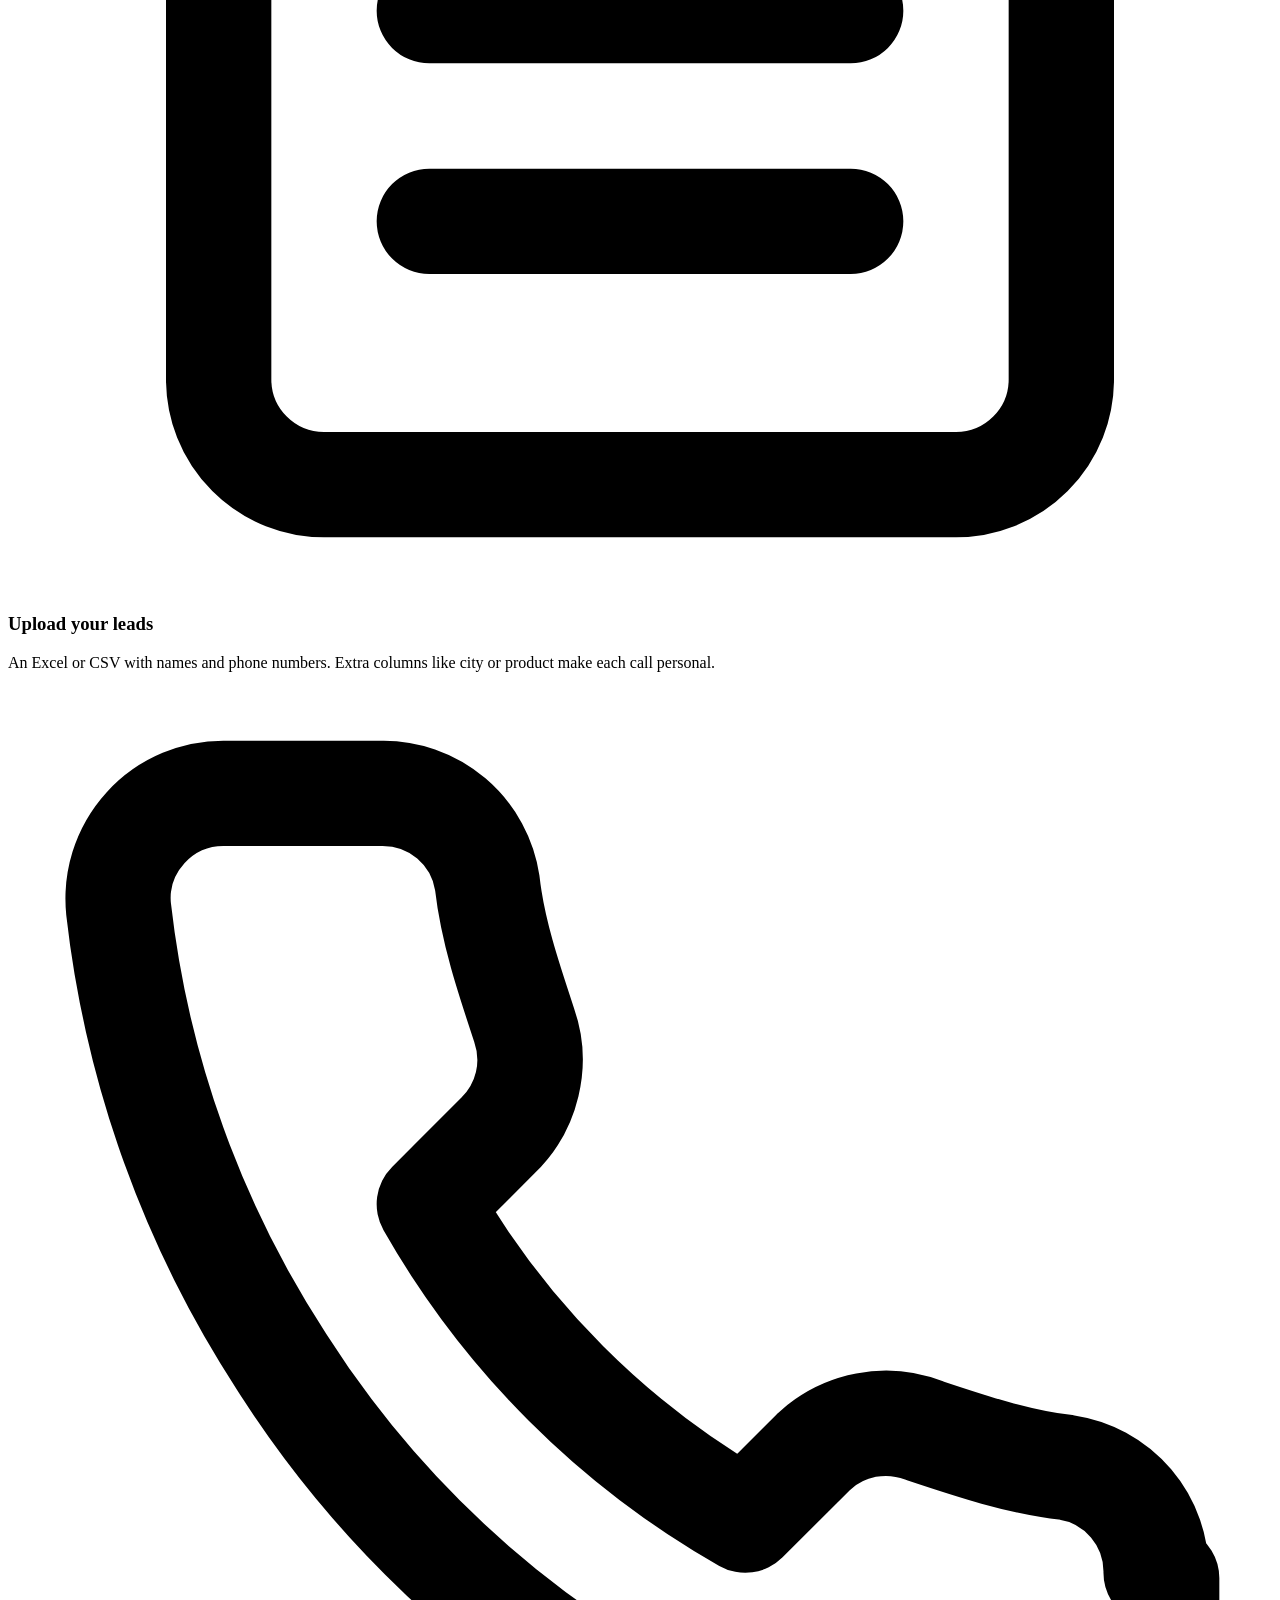
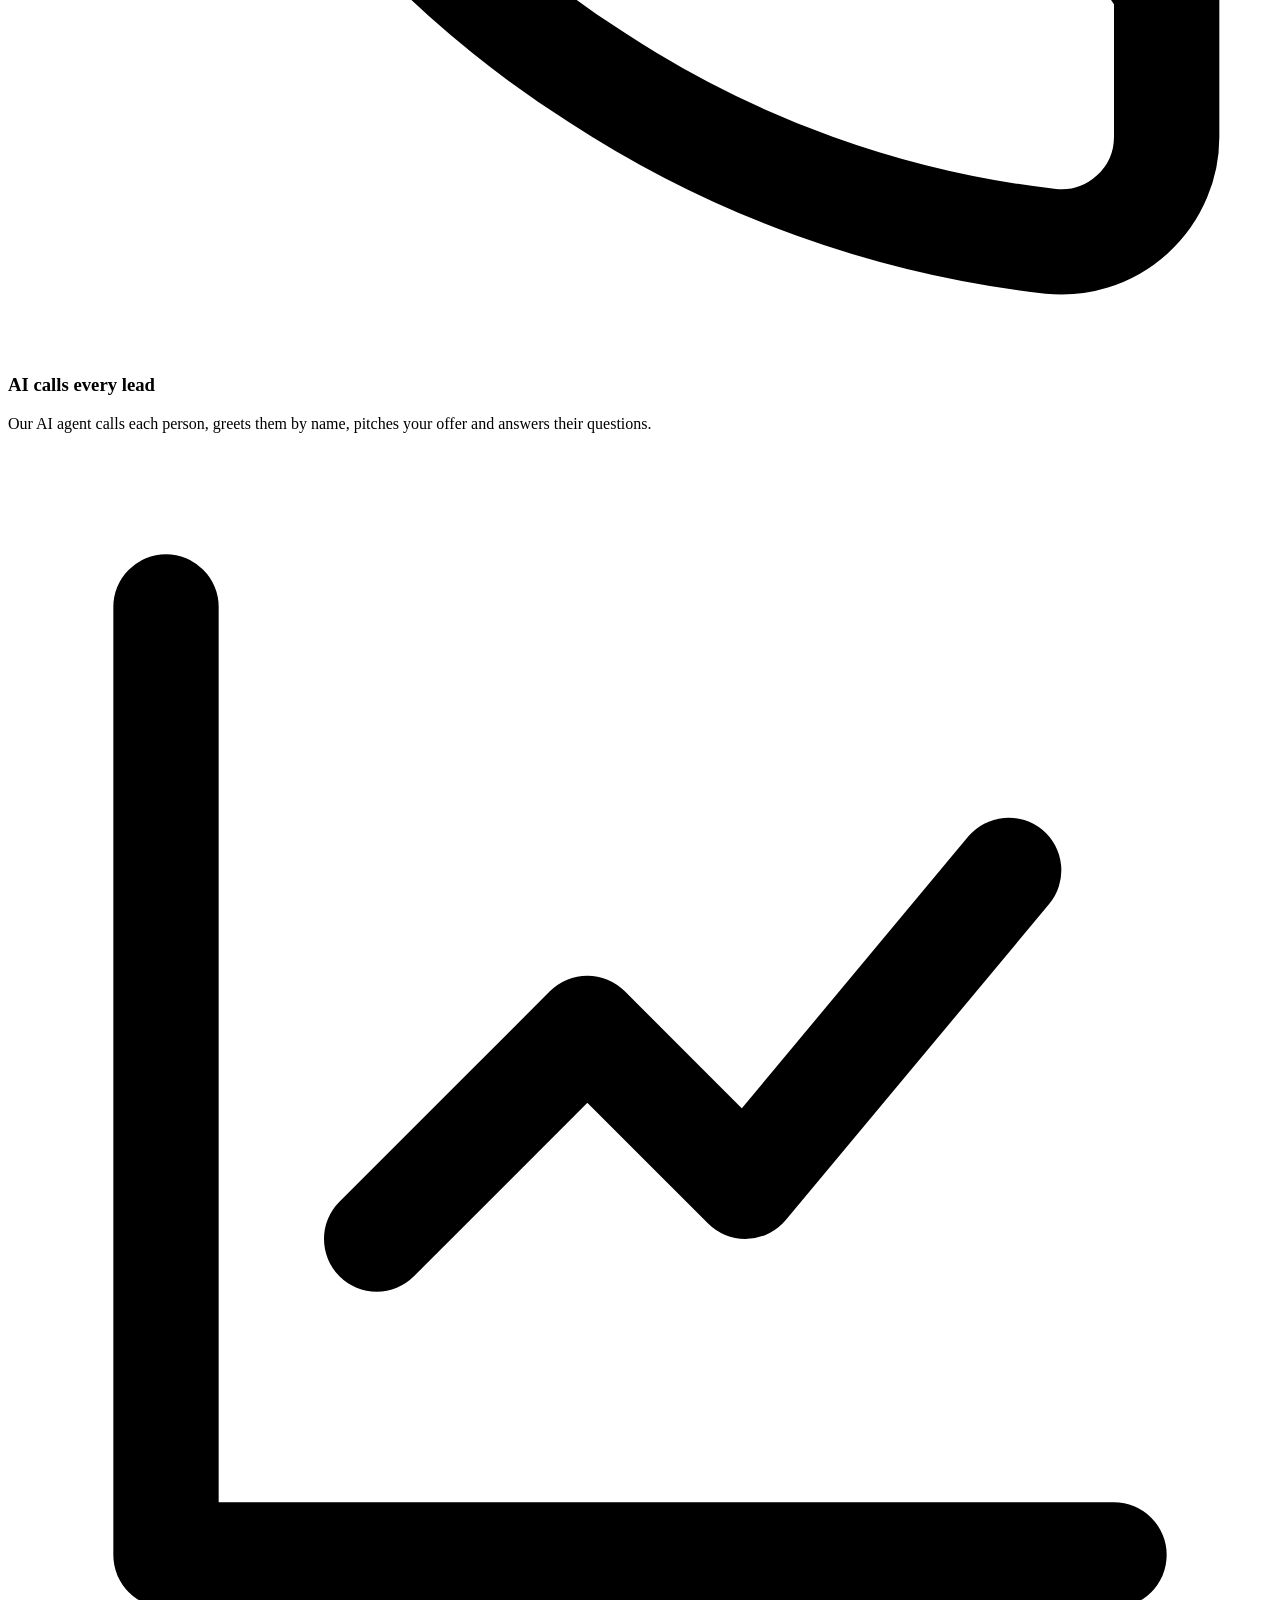
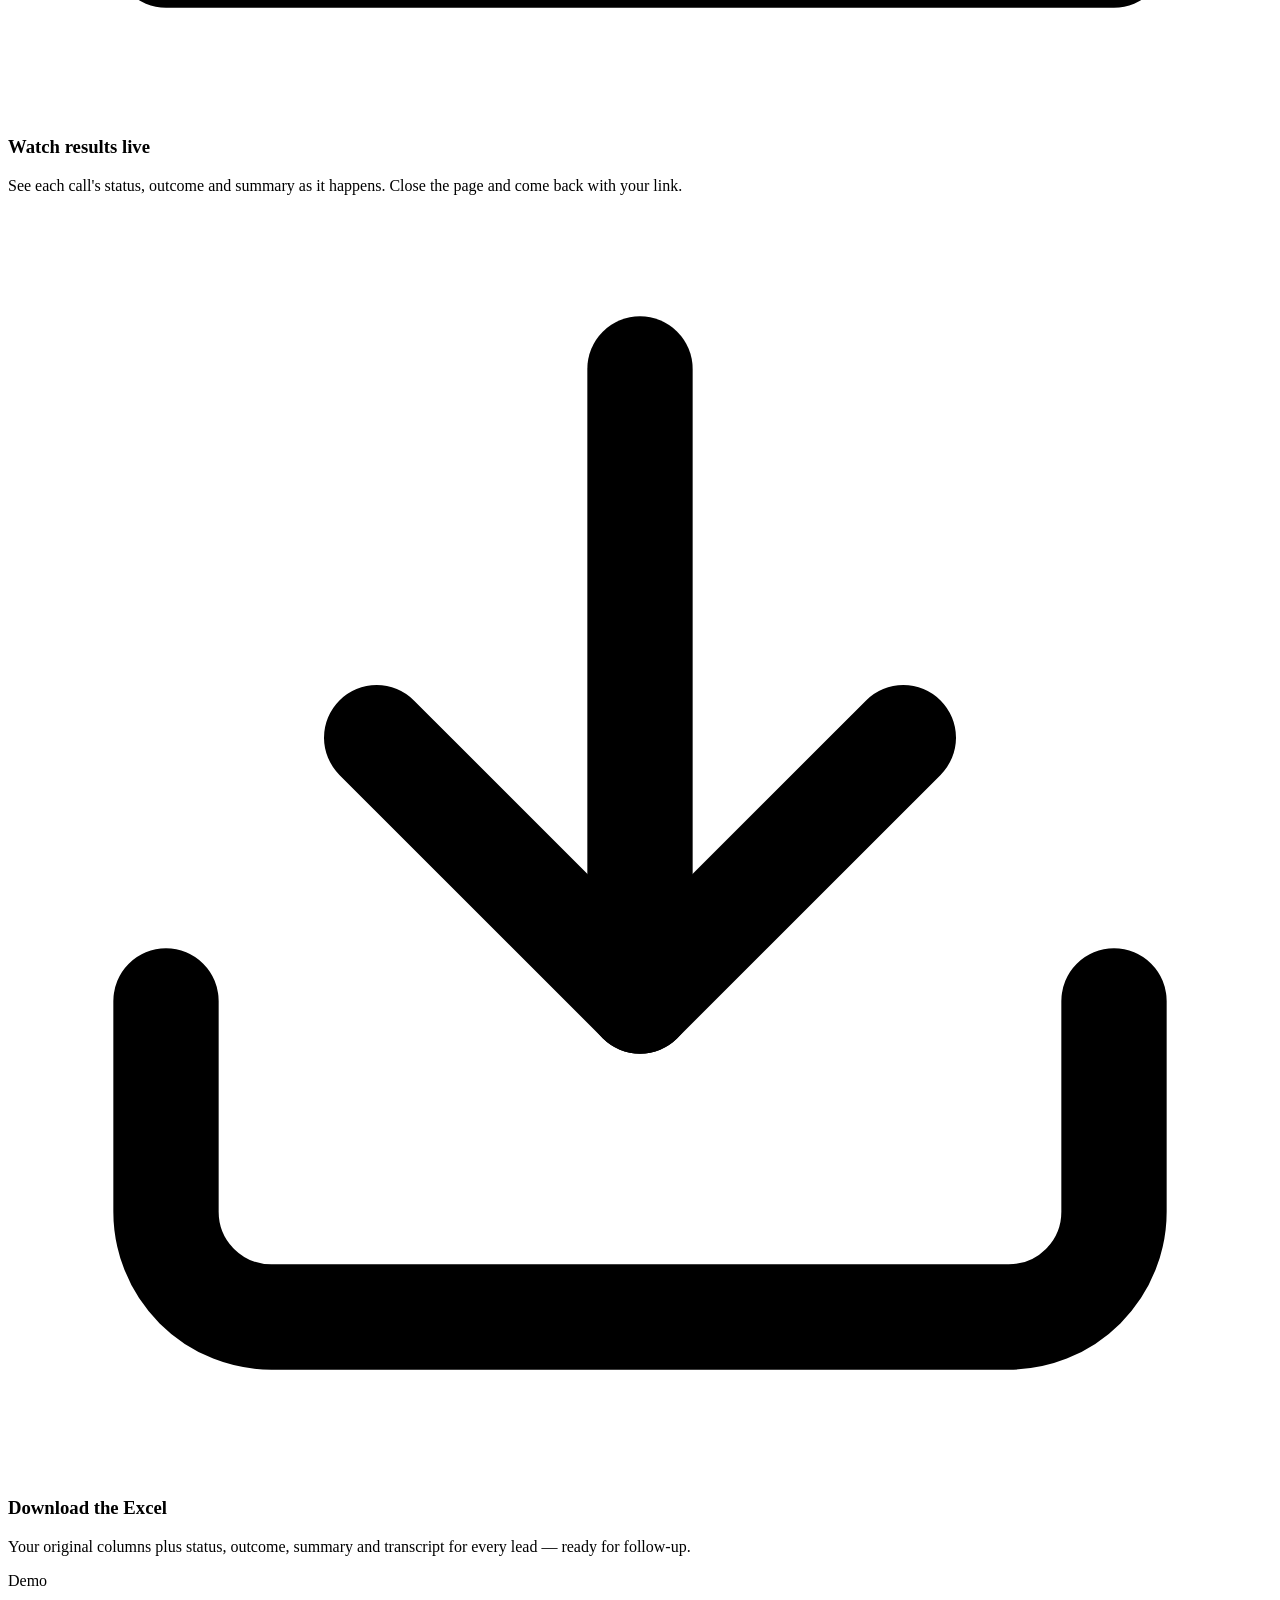
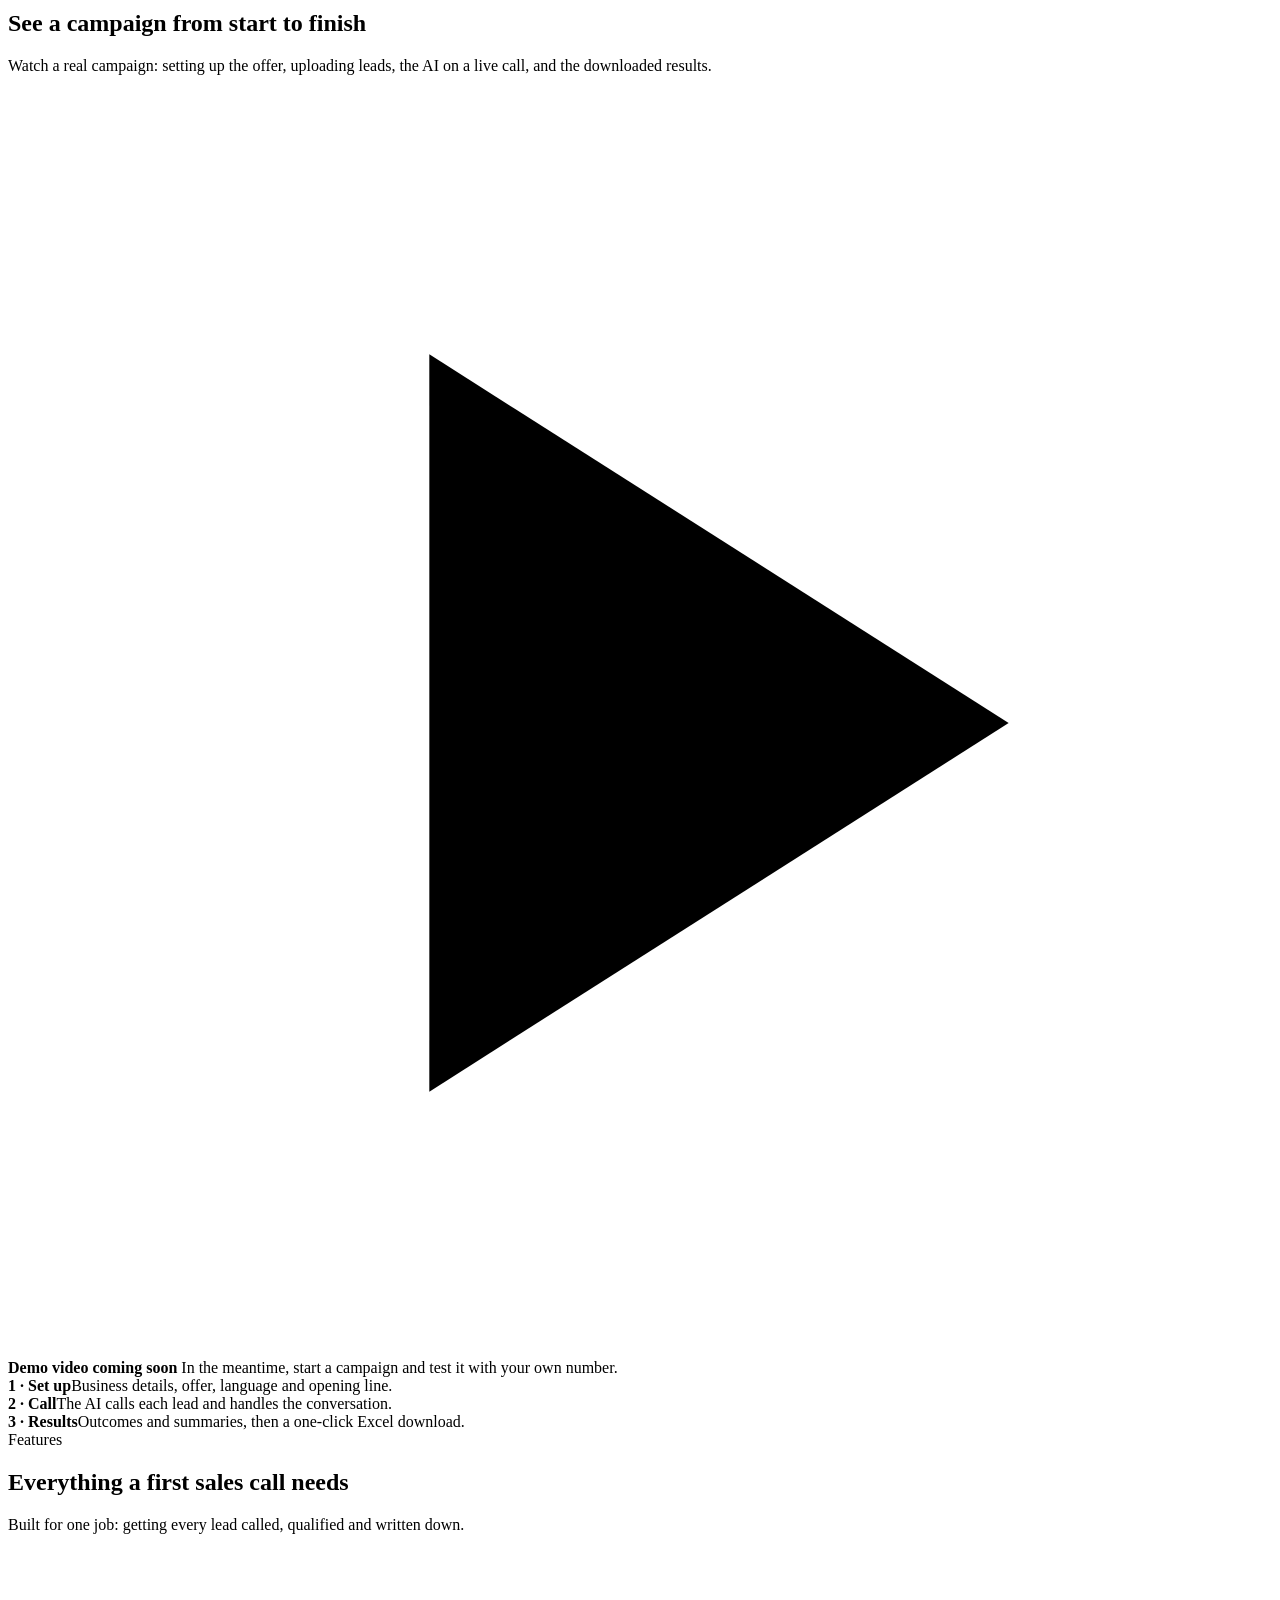
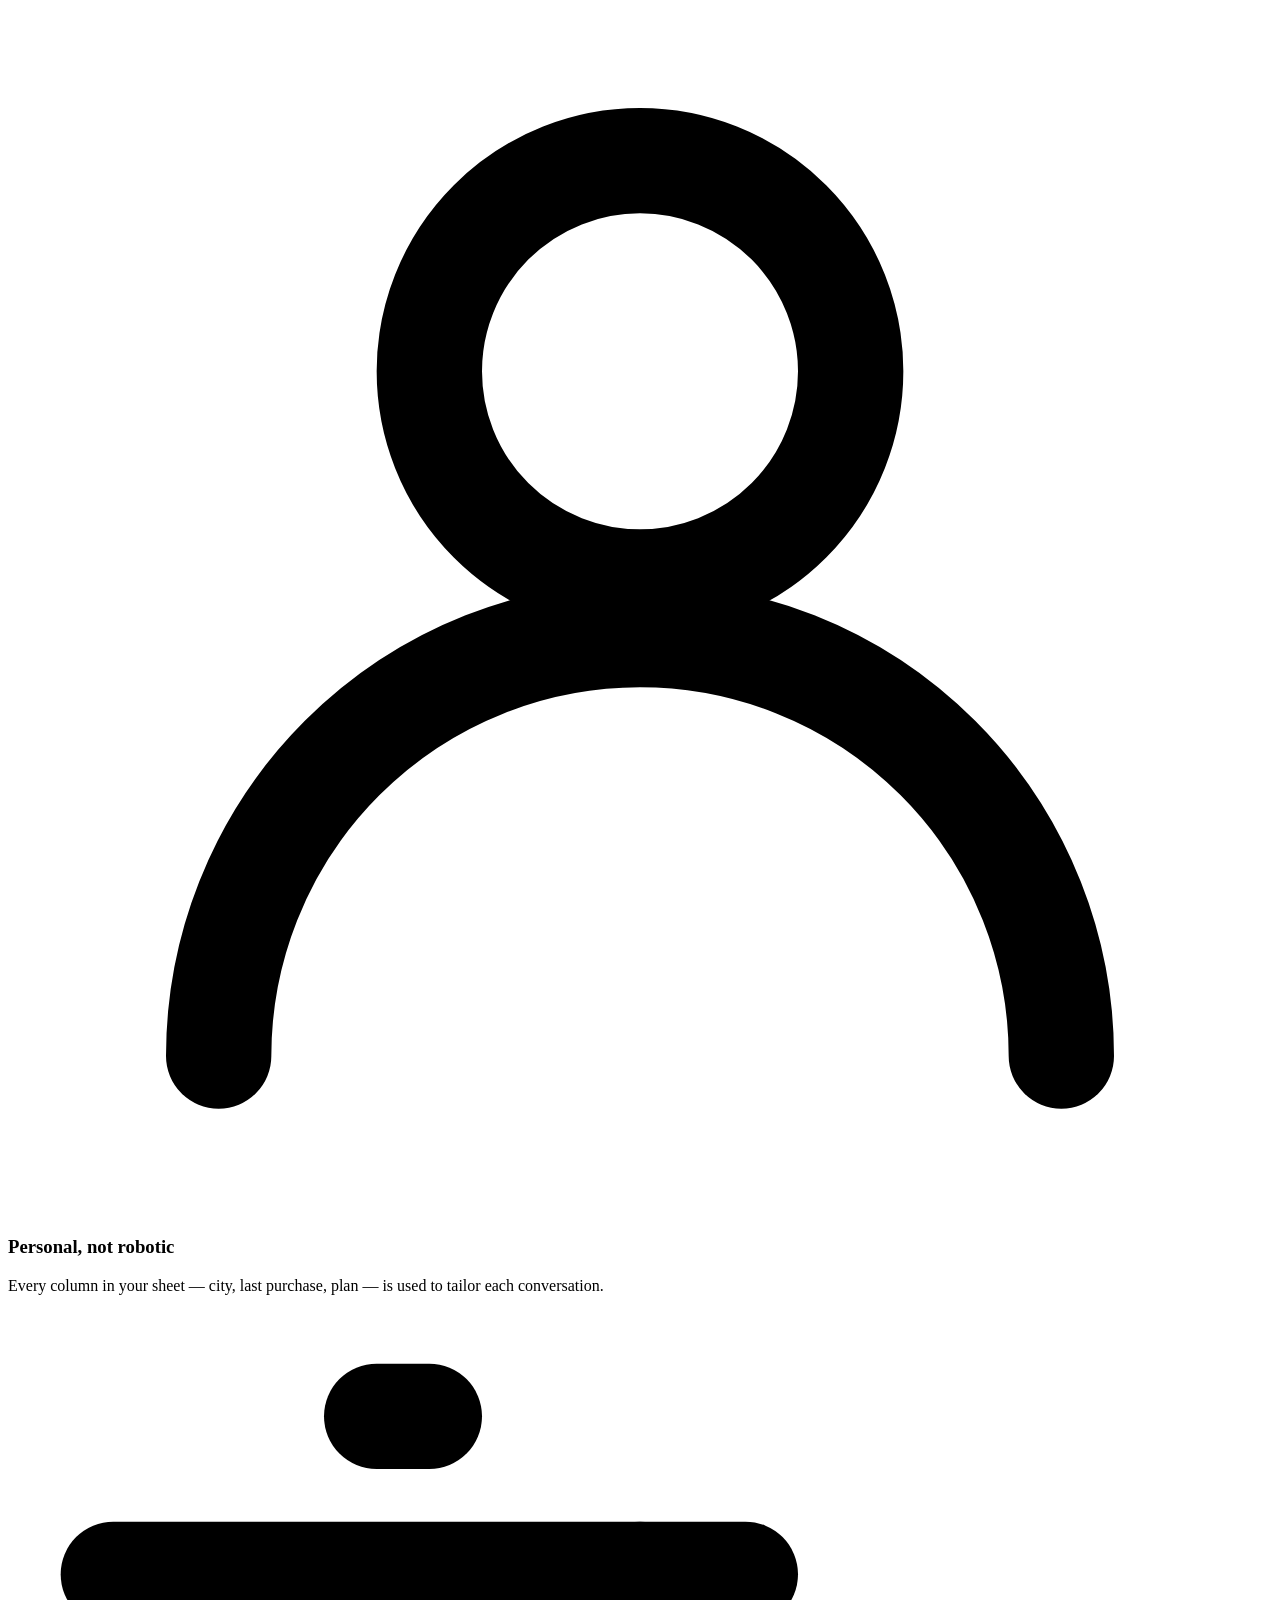
==== commit 29201a6d: "Use the Intuvora logo and favicon on every page - Header and footer show the uploaded logo (a trimme" ====
--- a/app/static/index.html
+++ b/app/static/index.html
@@ -5,7 +5,7 @@
   <meta name="viewport" content="width=device-width, initial-scale=1">
   <title>Intuvora — AI sales calls for every lead</title>
   <meta name="description" content="Intuvora calls every lead for you with an AI sales agent that speaks your customers' language. Upload an Excel sheet, describe your offer, and download the results.">
-  <link rel="icon" href="data:image/svg+xml,%3Csvg xmlns='http://www.w3.org/2000/svg' viewBox='0 0 32 32'%3E%3Crect width='32' height='32' rx='9' fill='%235b4bff'/%3E%3Crect x='8' y='13' width='3' height='6' rx='1.5' fill='white'/%3E%3Crect x='13' y='9' width='3' height='14' rx='1.5' fill='white'/%3E%3Crect x='18' y='11' width='3' height='10' rx='1.5' fill='white'/%3E%3Crect x='23' y='14' width='3' height='4' rx='1.5' fill='%2319c6a7'/%3E%3C/svg%3E">
+  <link rel="icon" href="/static/favicon.ico">
   <link rel="preconnect" href="https://fonts.googleapis.com">
   <link rel="preconnect" href="https://fonts.gstatic.com" crossorigin>
   <link href="https://fonts.googleapis.com/css2?family=Plus+Jakarta+Sans:wght@400;500;600;700;800&display=swap" rel="stylesheet">
@@ -16,7 +16,7 @@
 <header class="site-header on-dark" id="header">
   <div class="container nav">
     <a class="brand" href="/" aria-label="Intuvora home">
-      <svg class="brand-mark" viewBox="0 0 32 32" aria-hidden="true"><rect width="32" height="32" rx="9" fill="#5b4bff"/><rect x="8" y="13" width="3" height="6" rx="1.5" fill="#fff"/><rect x="13" y="9" width="3" height="14" rx="1.5" fill="#fff"/><rect x="18" y="11" width="3" height="10" rx="1.5" fill="#fff"/><rect x="23" y="14" width="3" height="4" rx="1.5" fill="#19c6a7"/></svg>
+      <span class="brand-mark"><img src="/static/logo-mark.png" alt=""></span>
       intuvora
     </a>
     <nav class="nav-links" aria-label="Main">
@@ -262,7 +262,7 @@
         <ul>
           <li><svg viewBox="0 0 24 24" fill="none" stroke="currentColor" stroke-width="2.5" stroke-linecap="round" stroke-linejoin="round"><path d="M20 6 9 17l-5-5"/></svg>Billed per second of answered calls</li>
           <li><svg viewBox="0 0 24 24" fill="none" stroke="currentColor" stroke-width="2.5" stroke-linecap="round" stroke-linejoin="round"><path d="M20 6 9 17l-5-5"/></svg>Unanswered calls are free</li>
-          <li><svg viewBox="0 0 24 24" fill="none" stroke="currentColor" stroke-width="2.5" stroke-linecap="round" stroke-linejoin="round"><path d="M20 6 9 17l-5-5"/></svg>9 languages and a choice of AI voices</li>
+          <li><svg viewBox="0 0 24 24" fill="none" stroke="currentColor" stroke-width="2.5" stroke-linecap="round" stroke-linejoin="round"><path d="M20 6 9 17l-5-5"/></svg>9 languages with a natural, human-like voice</li>
           <li><svg viewBox="0 0 24 24" fill="none" stroke="currentColor" stroke-width="2.5" stroke-linecap="round" stroke-linejoin="round"><path d="M20 6 9 17l-5-5"/></svg>Full Excel report for every campaign</li>
         </ul>
         <a class="btn lg js-cta" href="/login">Create your account</a>
@@ -324,7 +324,7 @@
 <footer class="site-footer">
   <div class="container footer-row">
     <a class="brand" href="/" style="font-size:17px">
-      <svg class="brand-mark" style="width:26px;height:26px" viewBox="0 0 32 32" aria-hidden="true"><rect width="32" height="32" rx="9" fill="#5b4bff"/><rect x="8" y="13" width="3" height="6" rx="1.5" fill="#fff"/><rect x="13" y="9" width="3" height="14" rx="1.5" fill="#fff"/><rect x="18" y="11" width="3" height="10" rx="1.5" fill="#fff"/><rect x="23" y="14" width="3" height="4" rx="1.5" fill="#19c6a7"/></svg>
+      <span class="brand-mark small"><img src="/static/logo-mark.png" alt=""></span>
       intuvora
     </a>
     <nav aria-label="Footer">
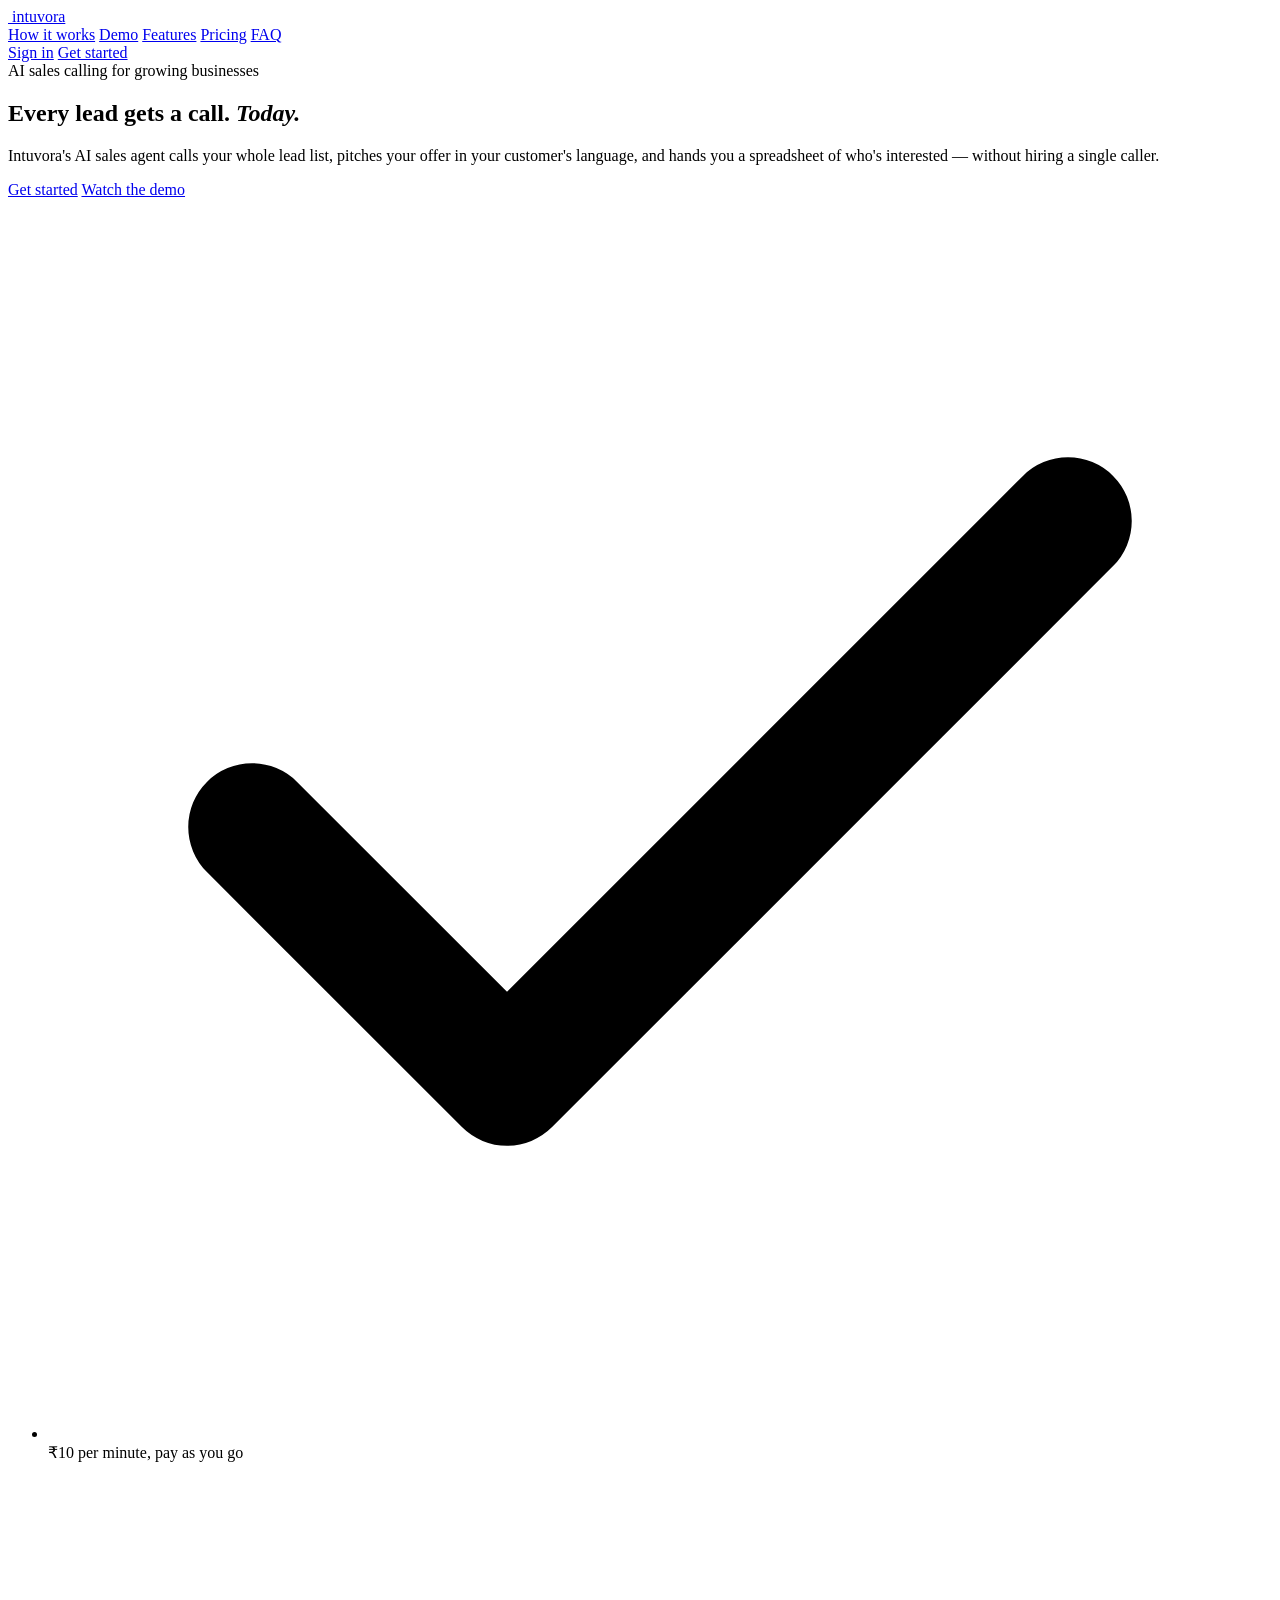
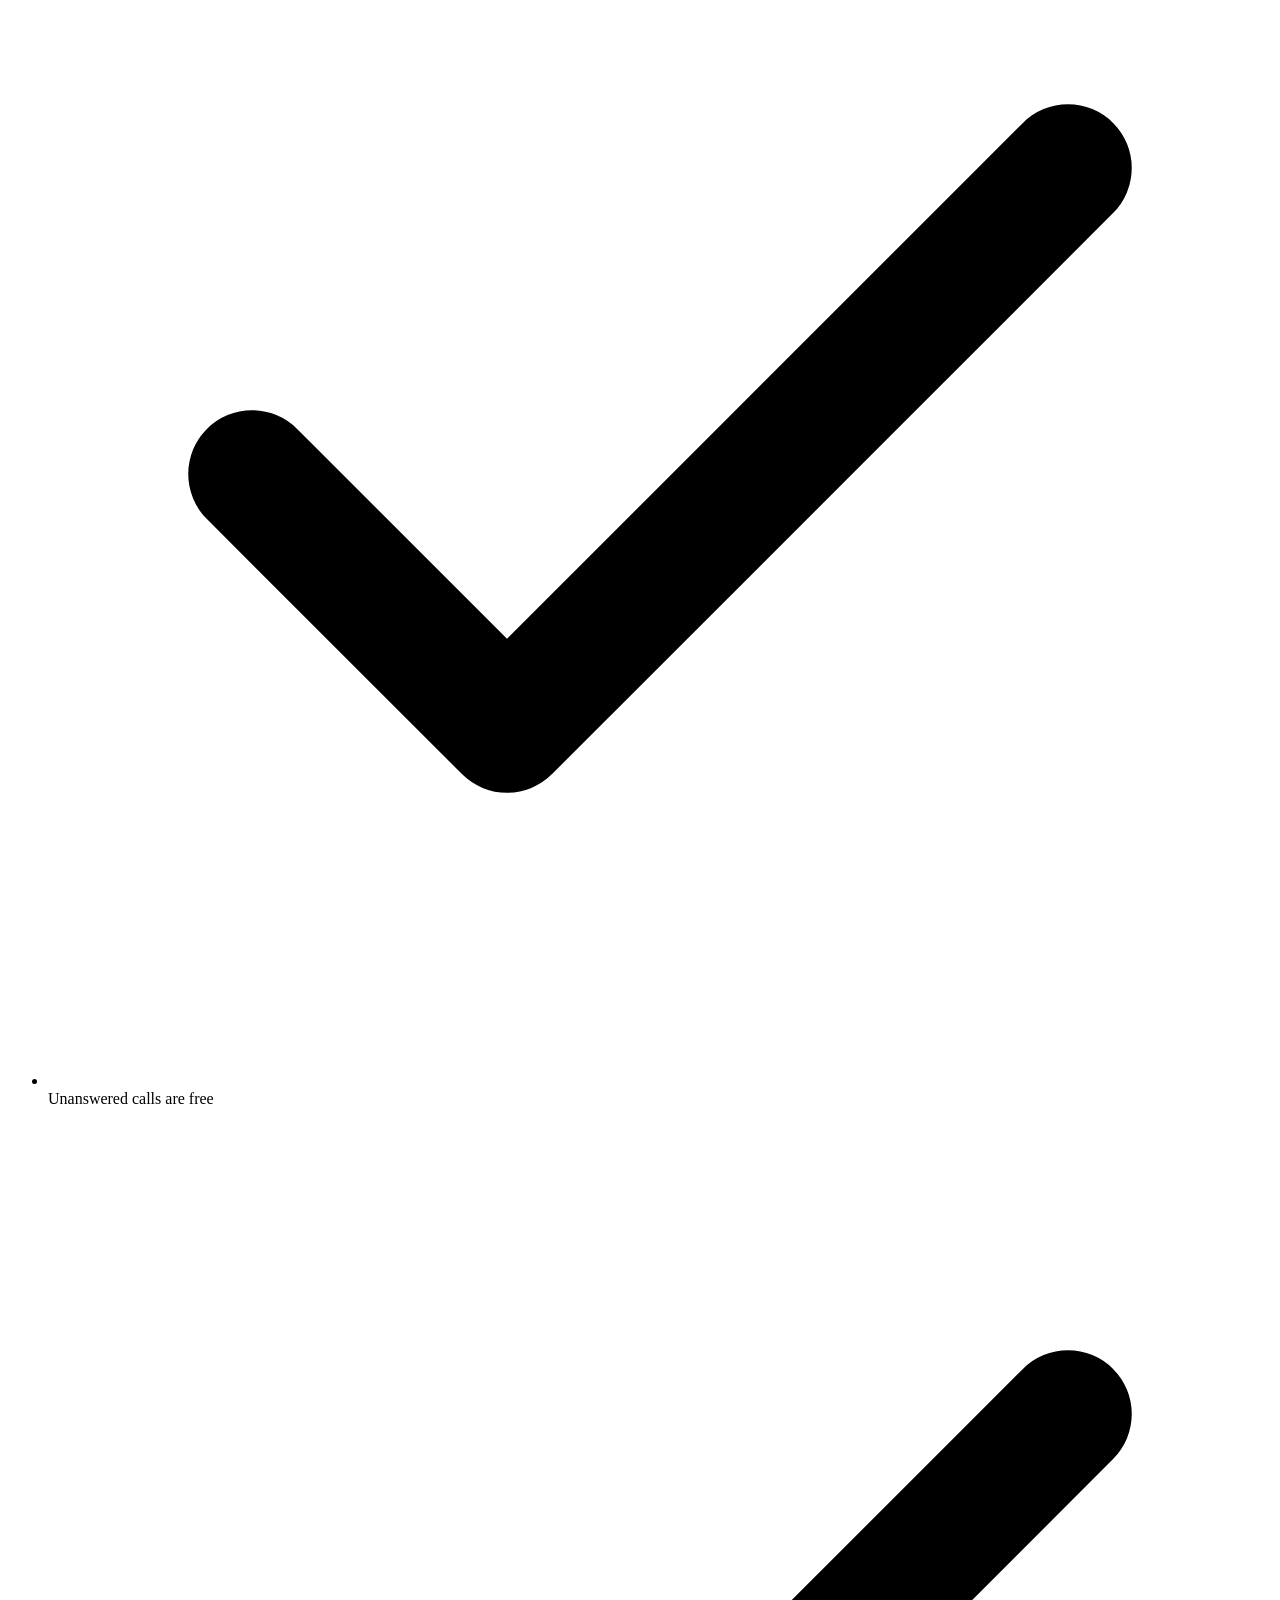
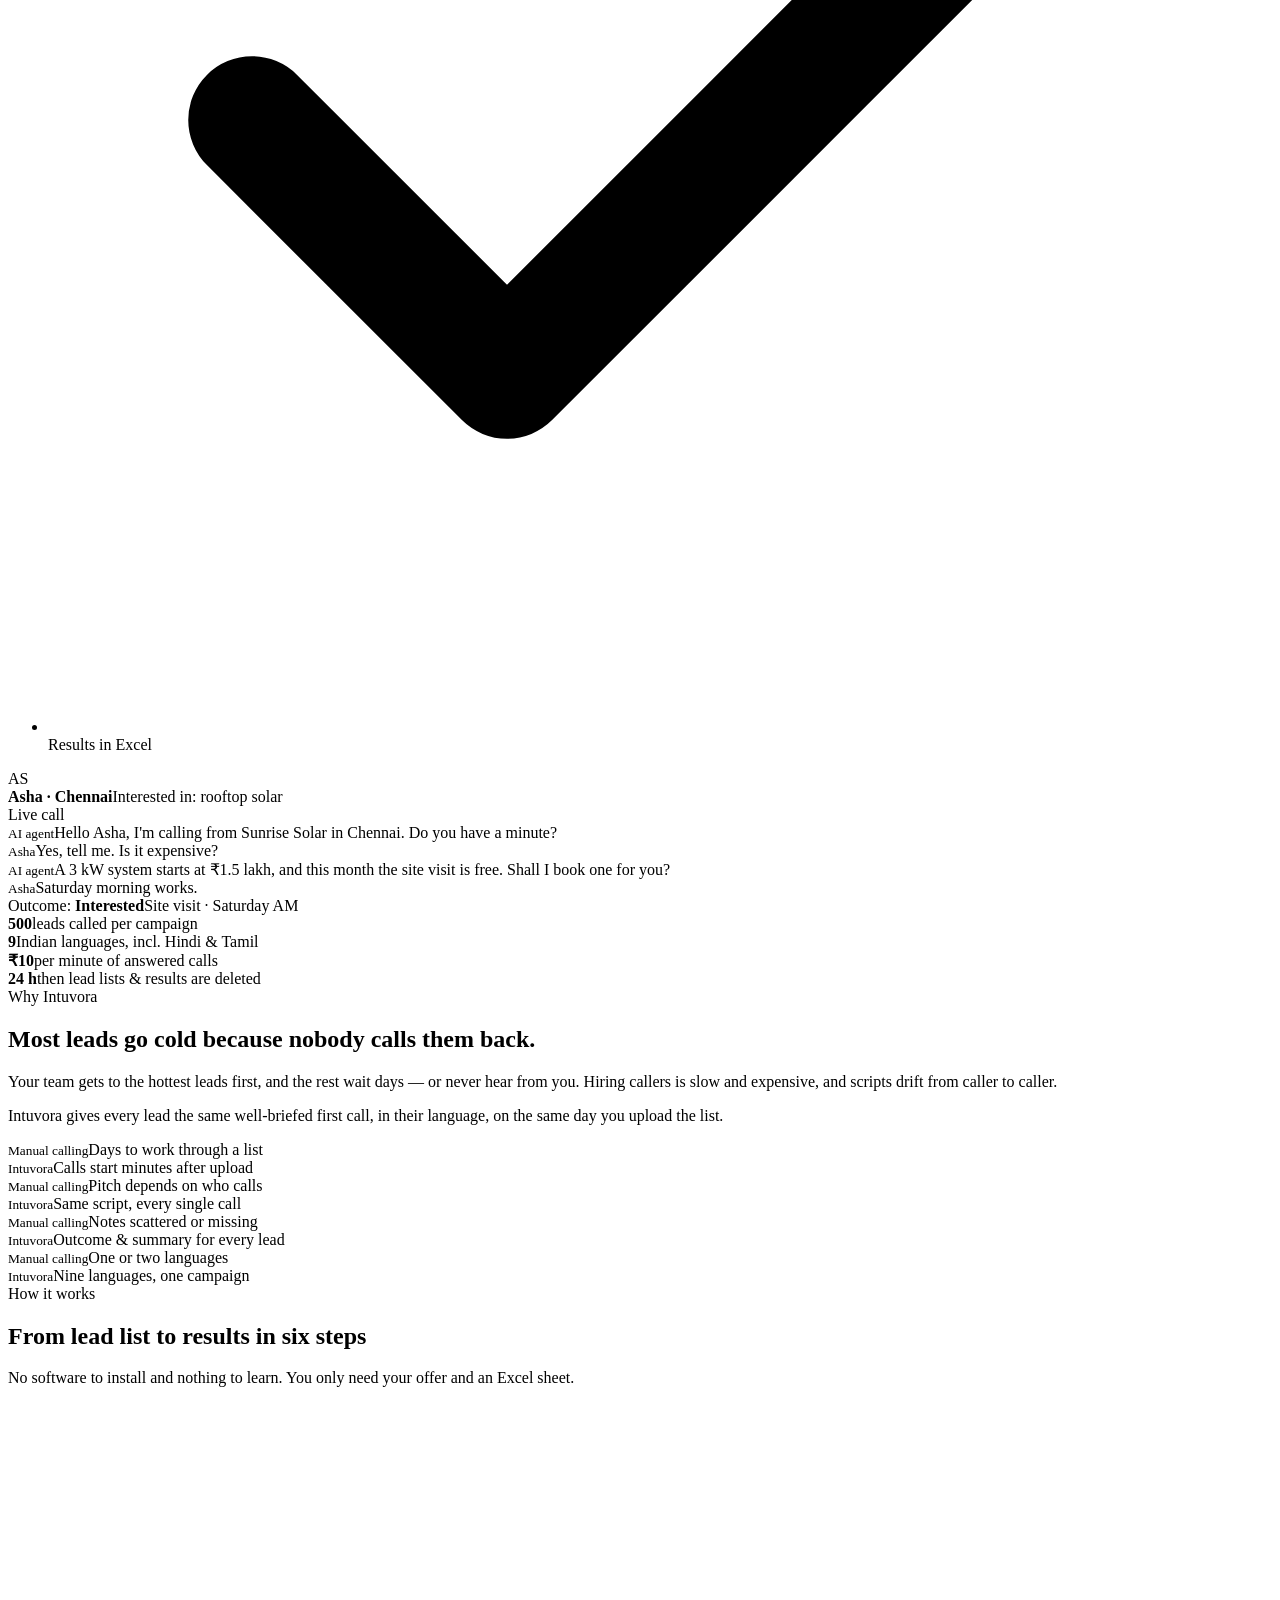
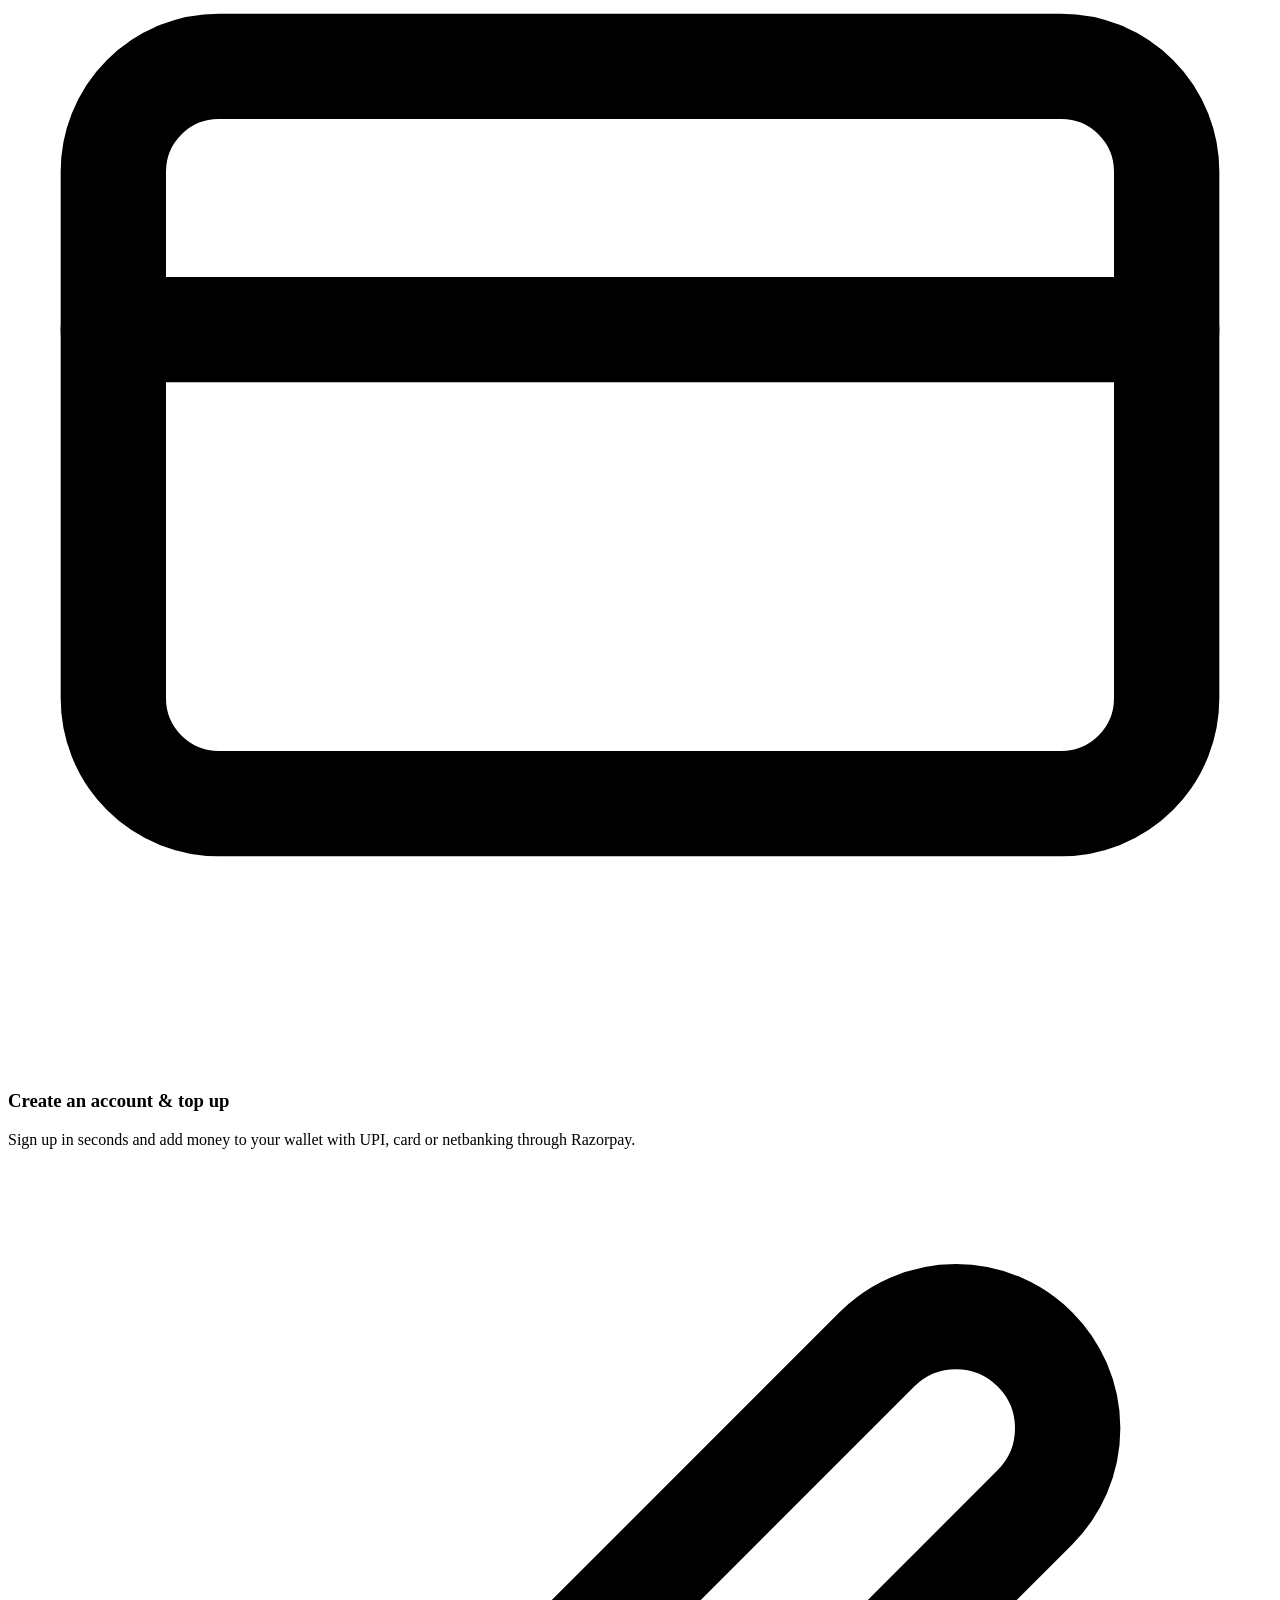
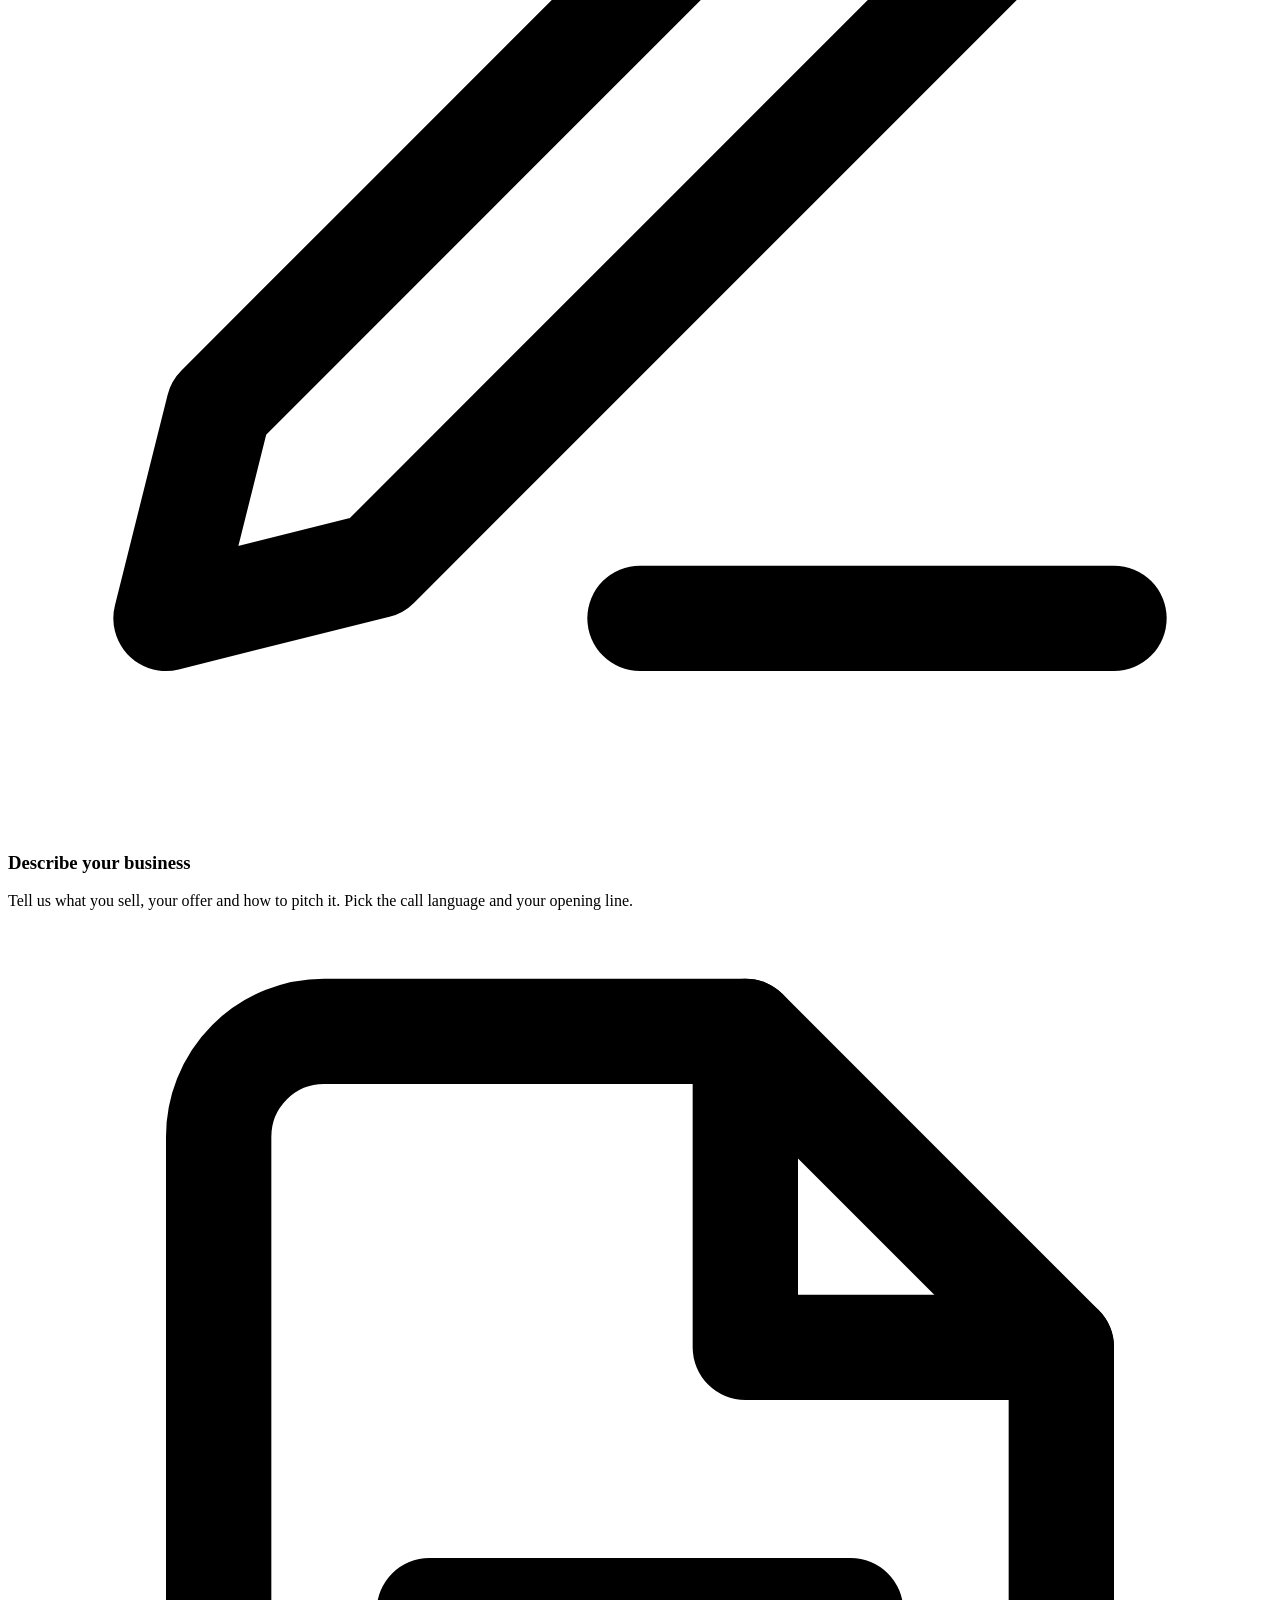
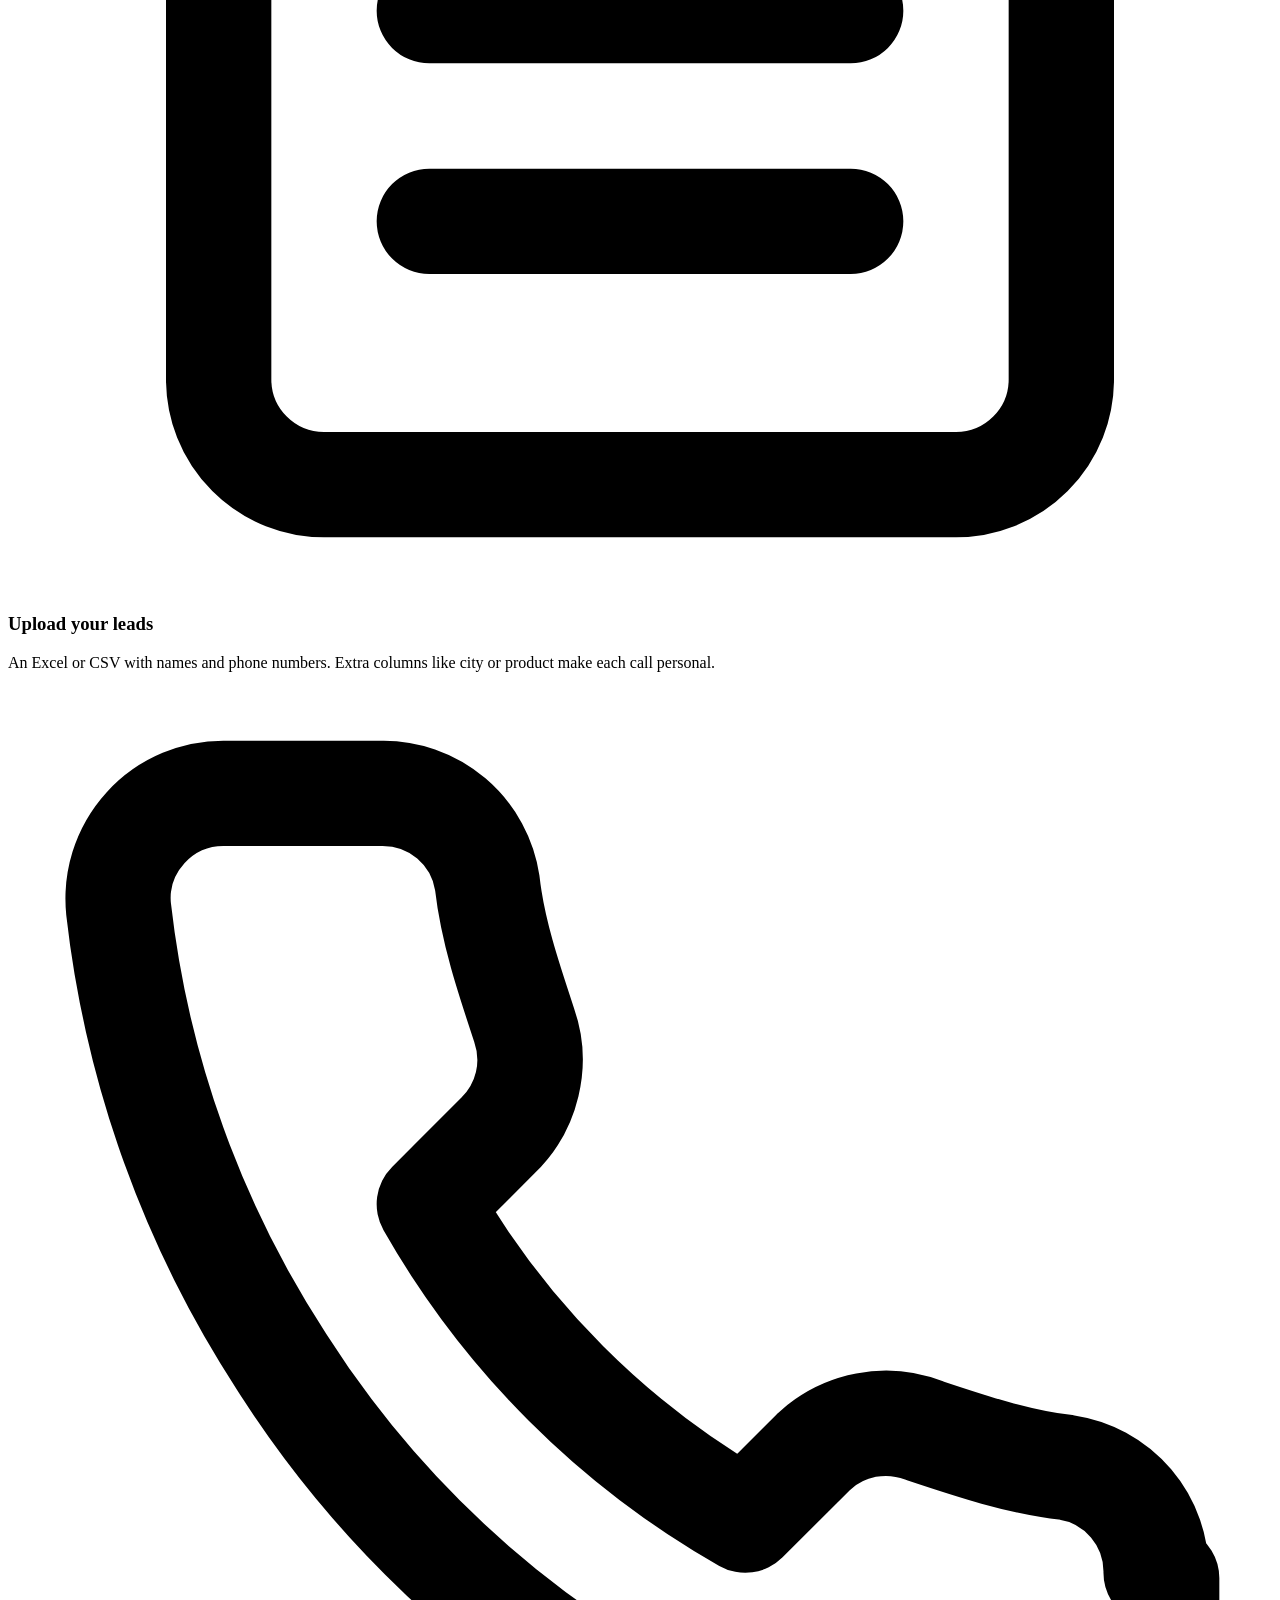
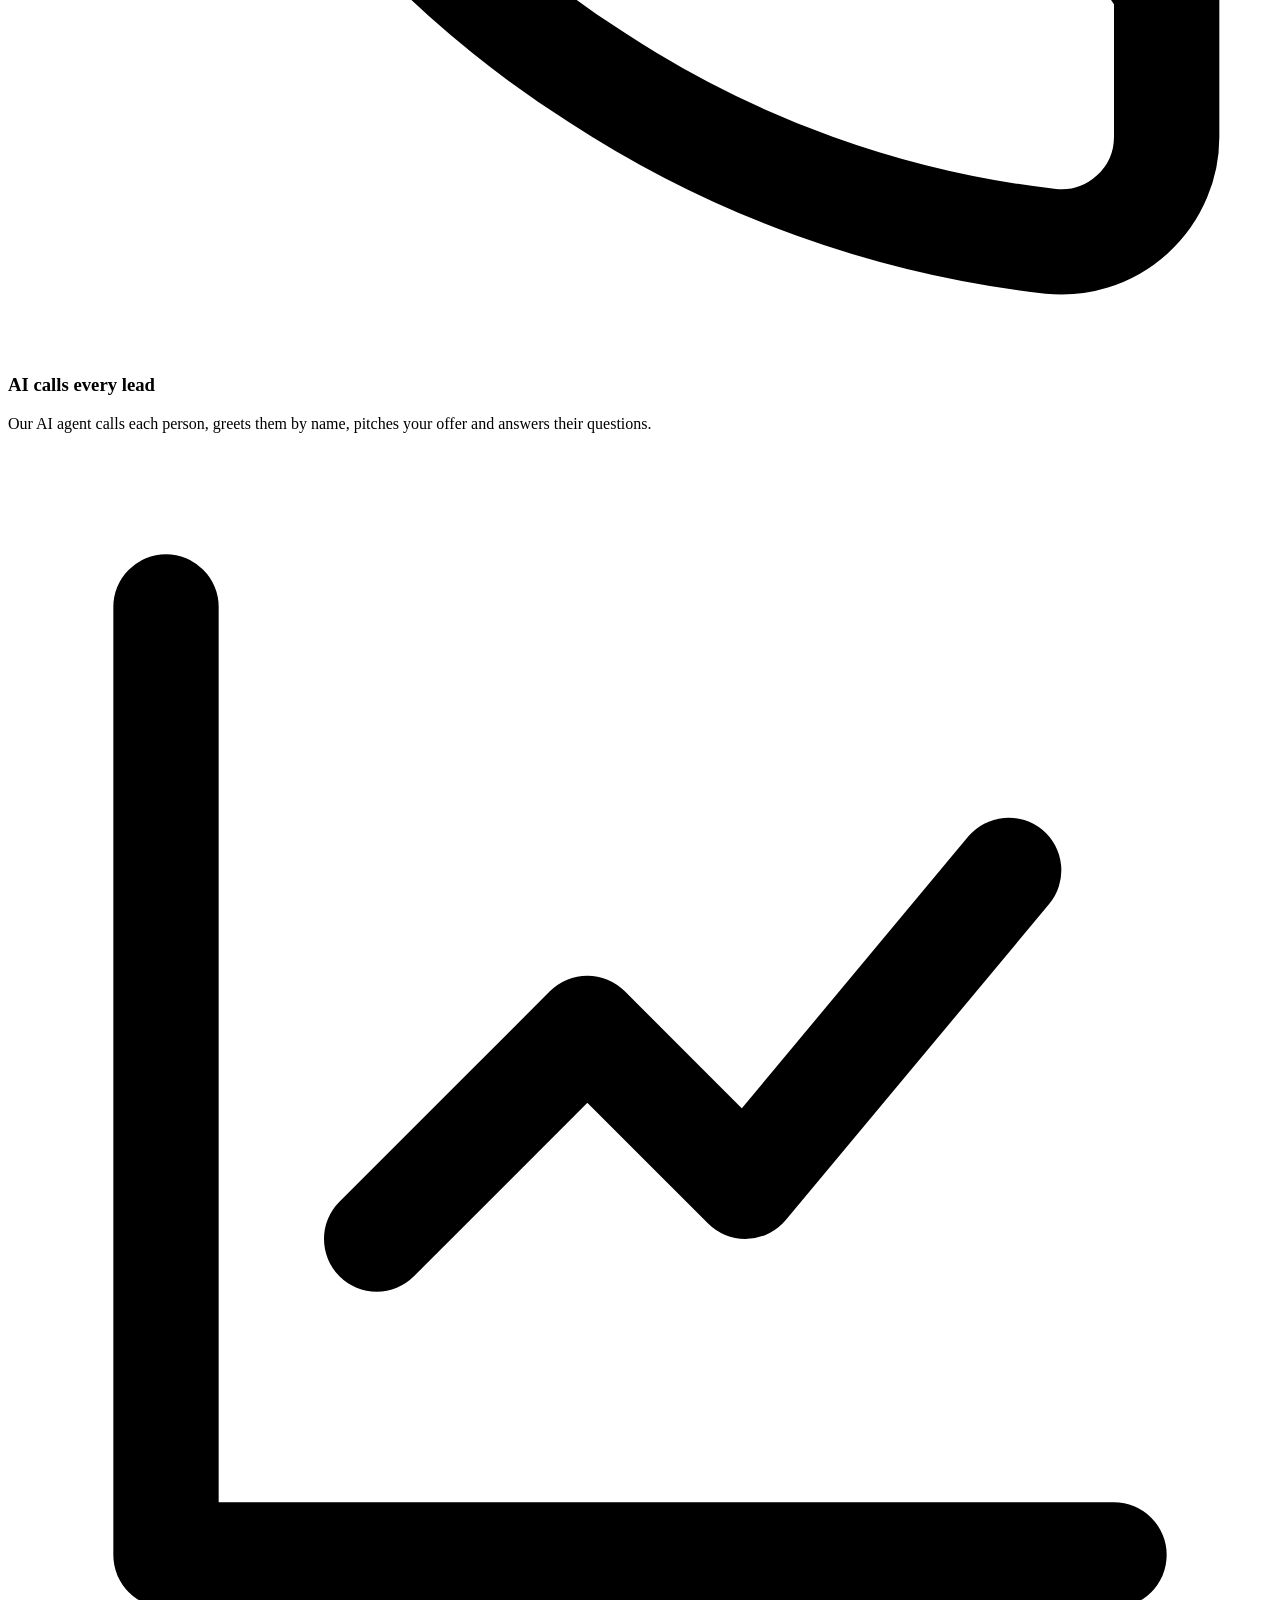
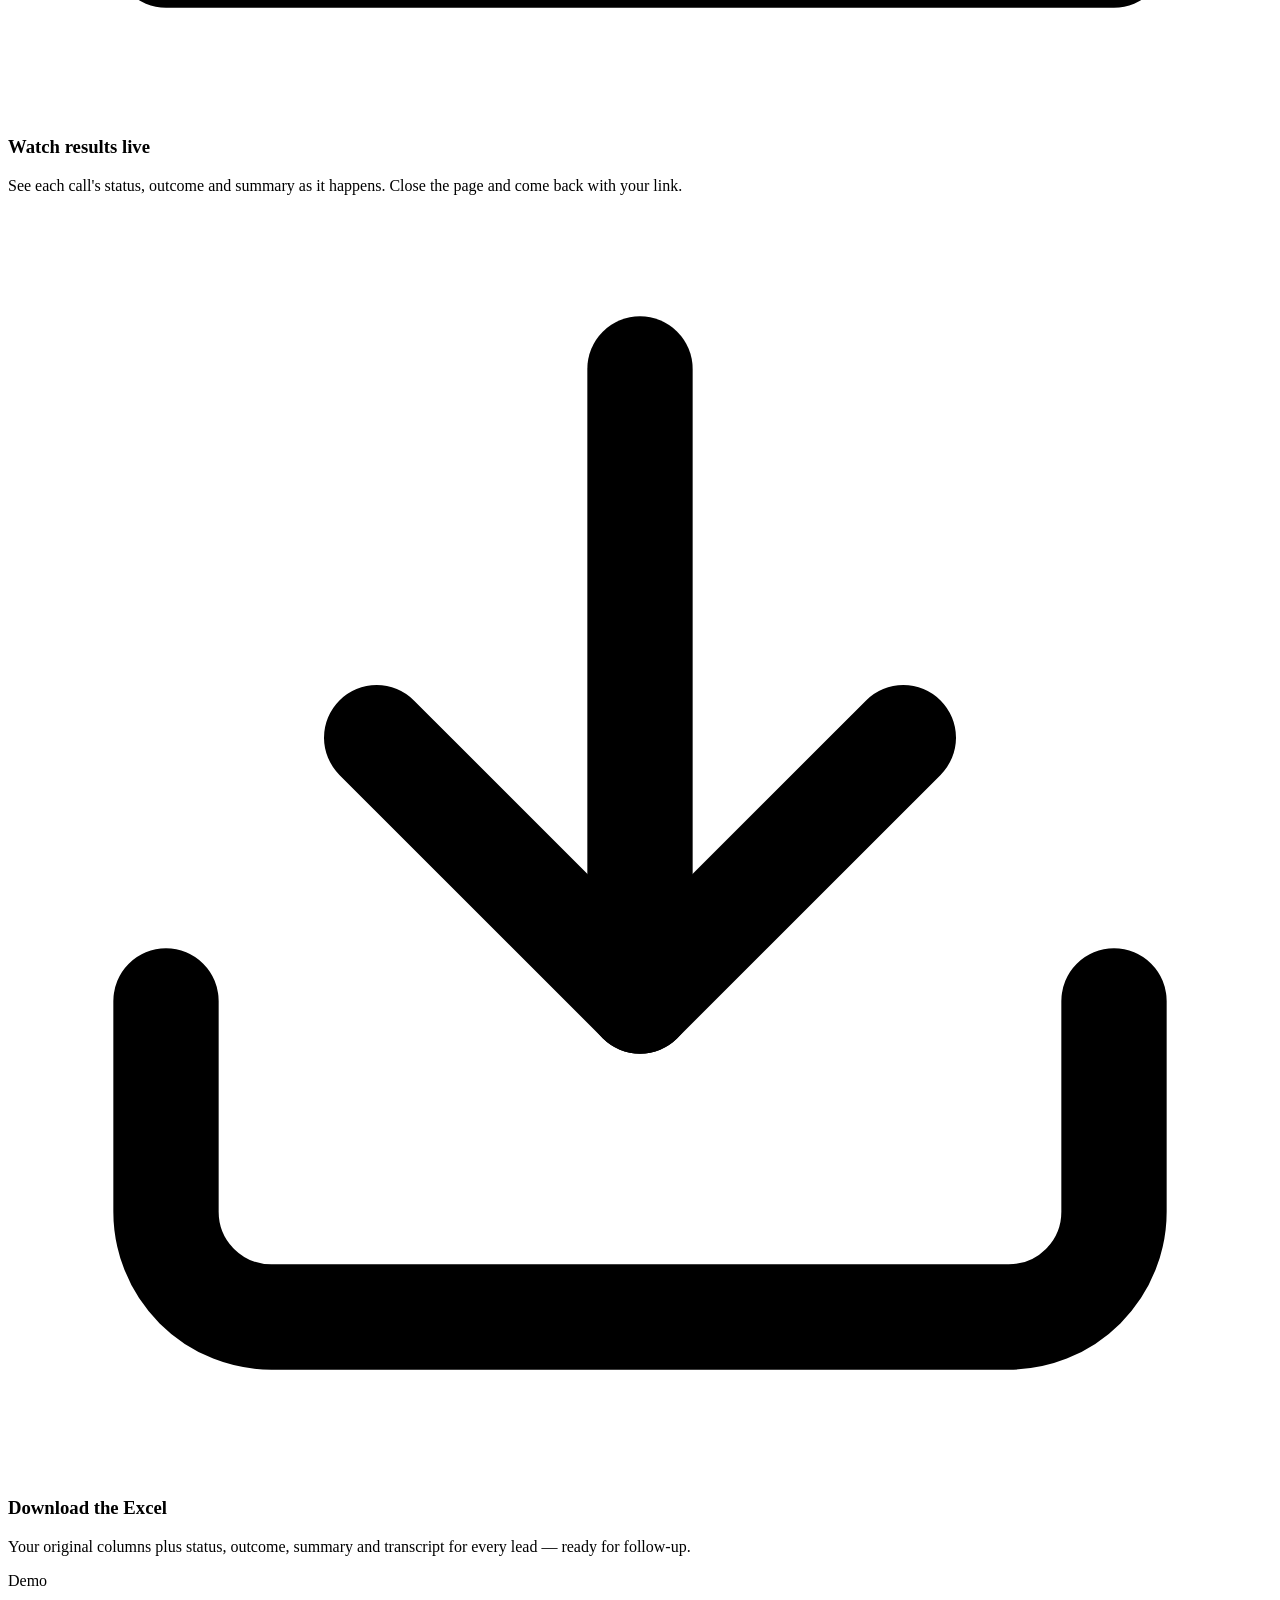
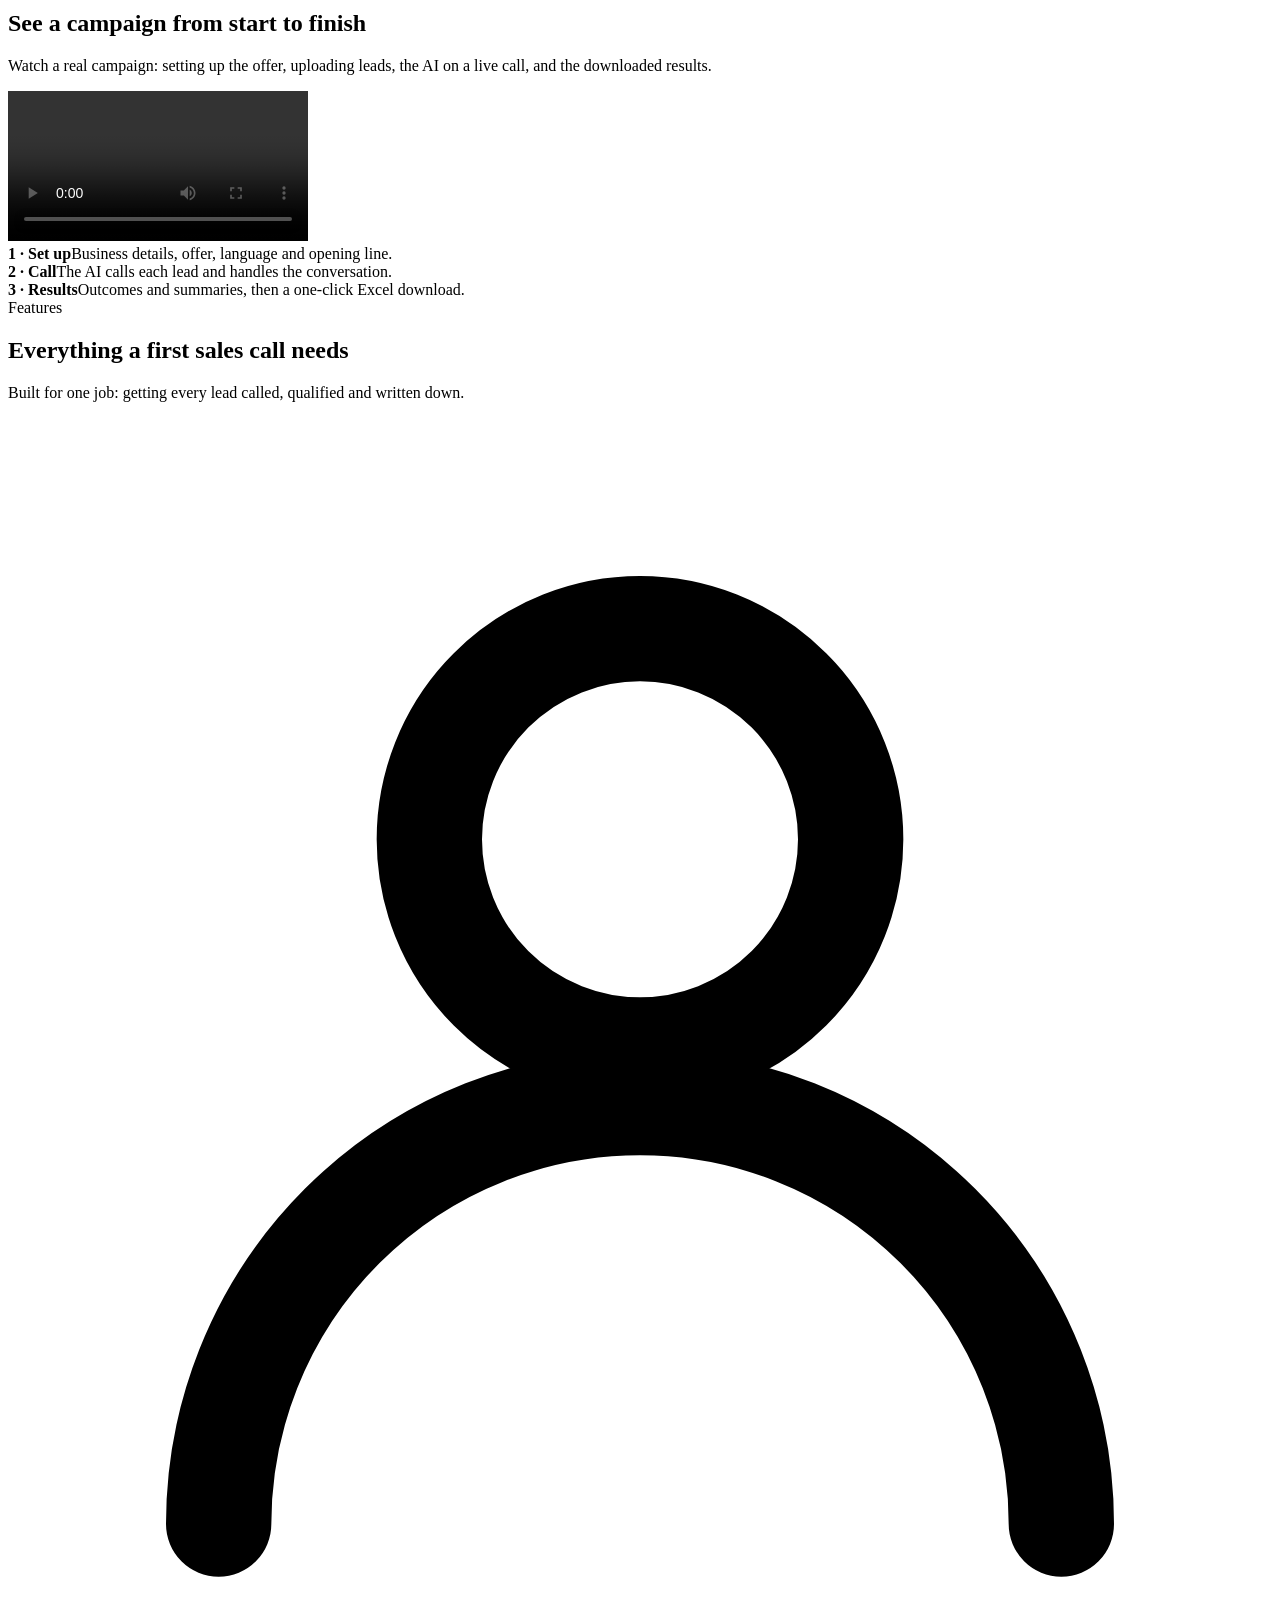
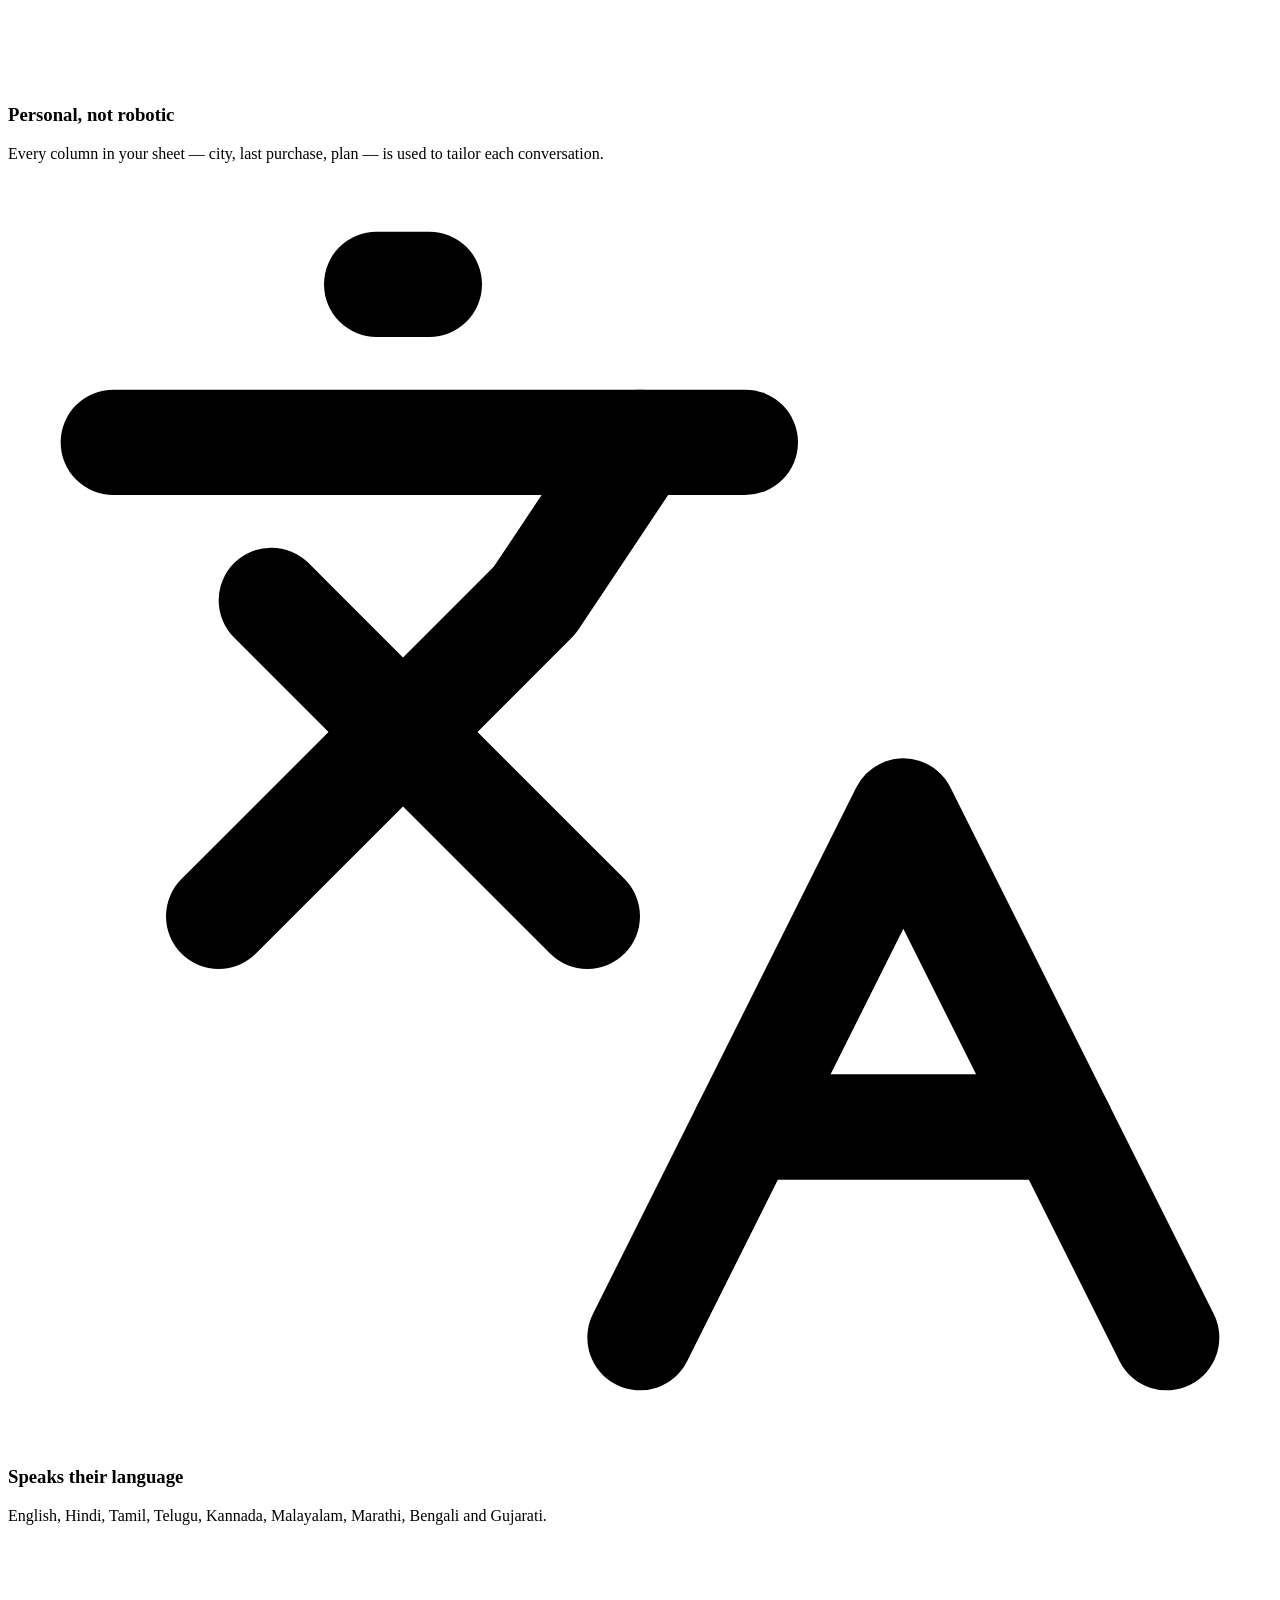
==== commit 555d6653: "All changed Done" ====
--- a/app/static/index.html
+++ b/app/static/index.html
@@ -339,7 +339,7 @@
 <script>
 /* Demo video: paste a YouTube embed link (https://www.youtube.com/embed/VIDEO_ID)
    or the path of an MP4 file placed in app/static (e.g. /static/demo.mp4). Leave empty to show "coming soon". */
-const DEMO_VIDEO_URL = '';
+const DEMO_VIDEO_URL = '/static/demo.mp4';
 
 const $$ = (sel) => document.querySelectorAll(sel);
 document.getElementById('year').textContent = new Date().getFullYear();
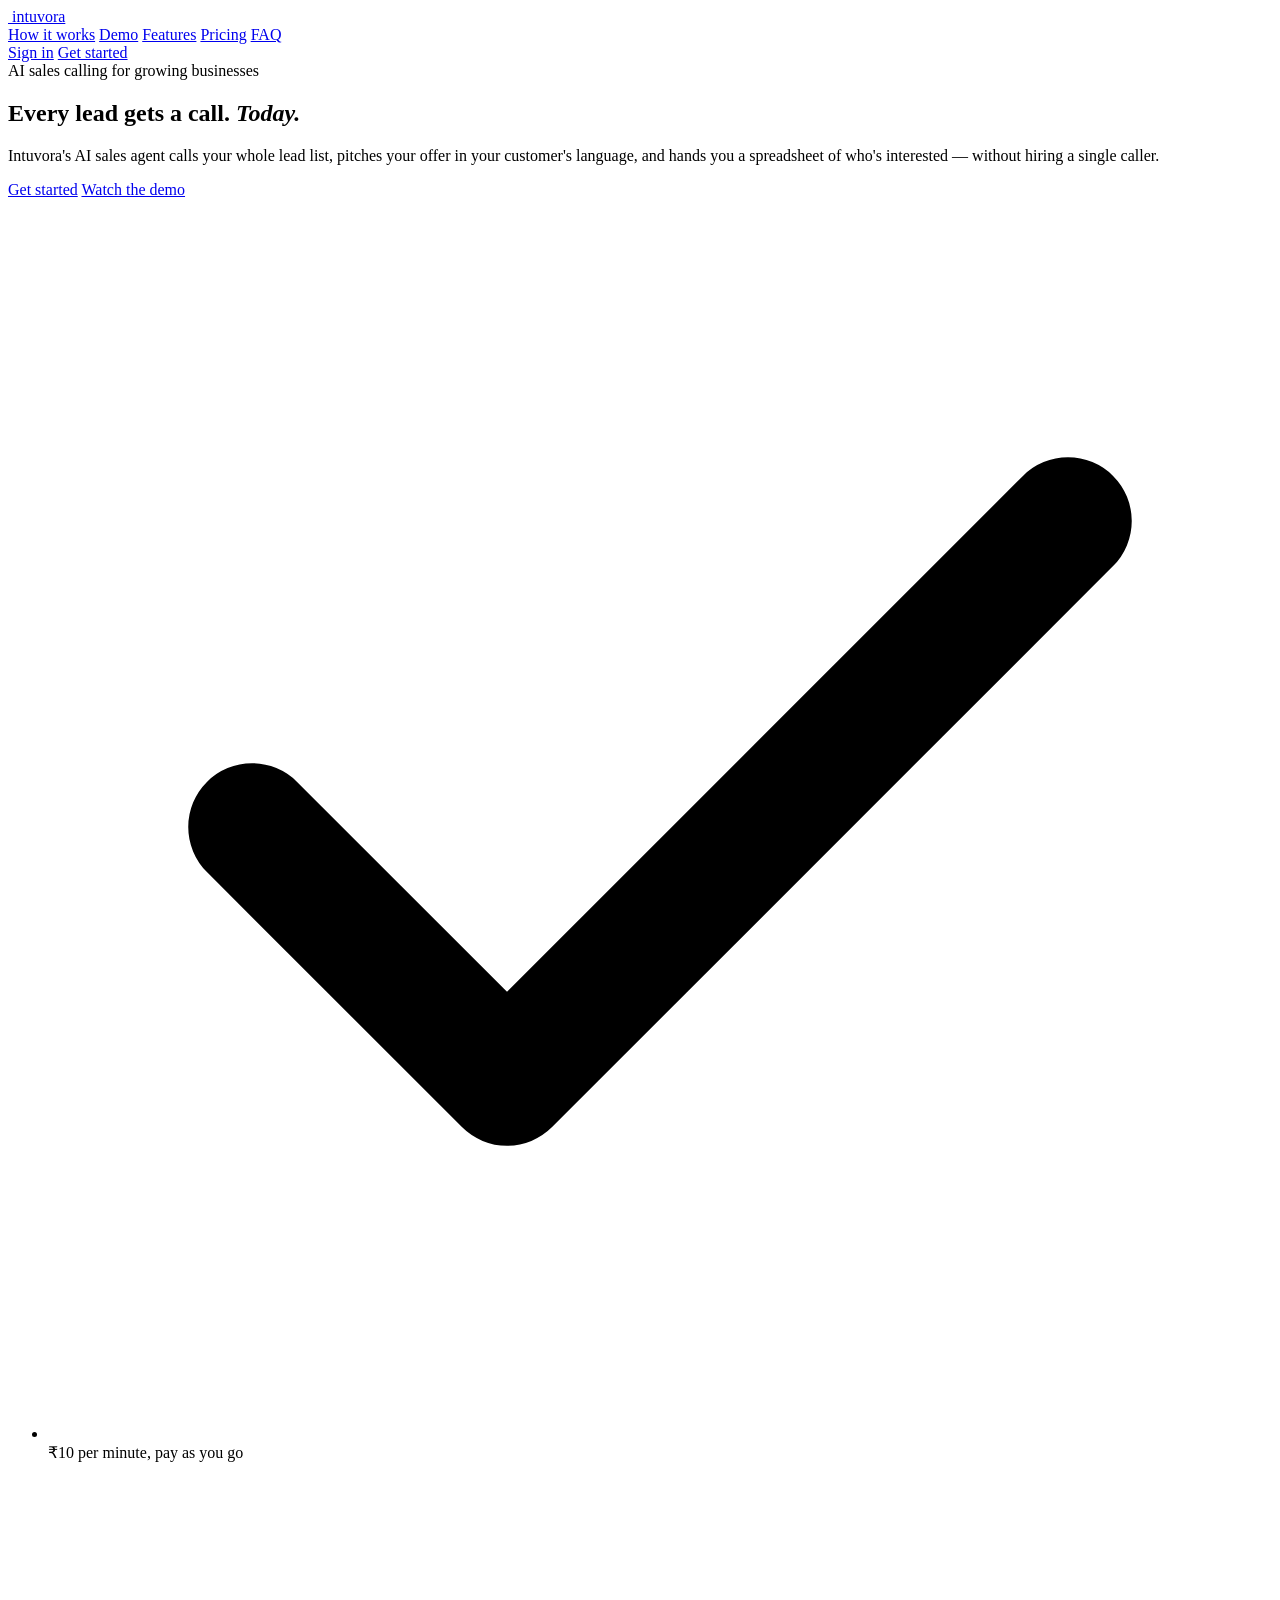
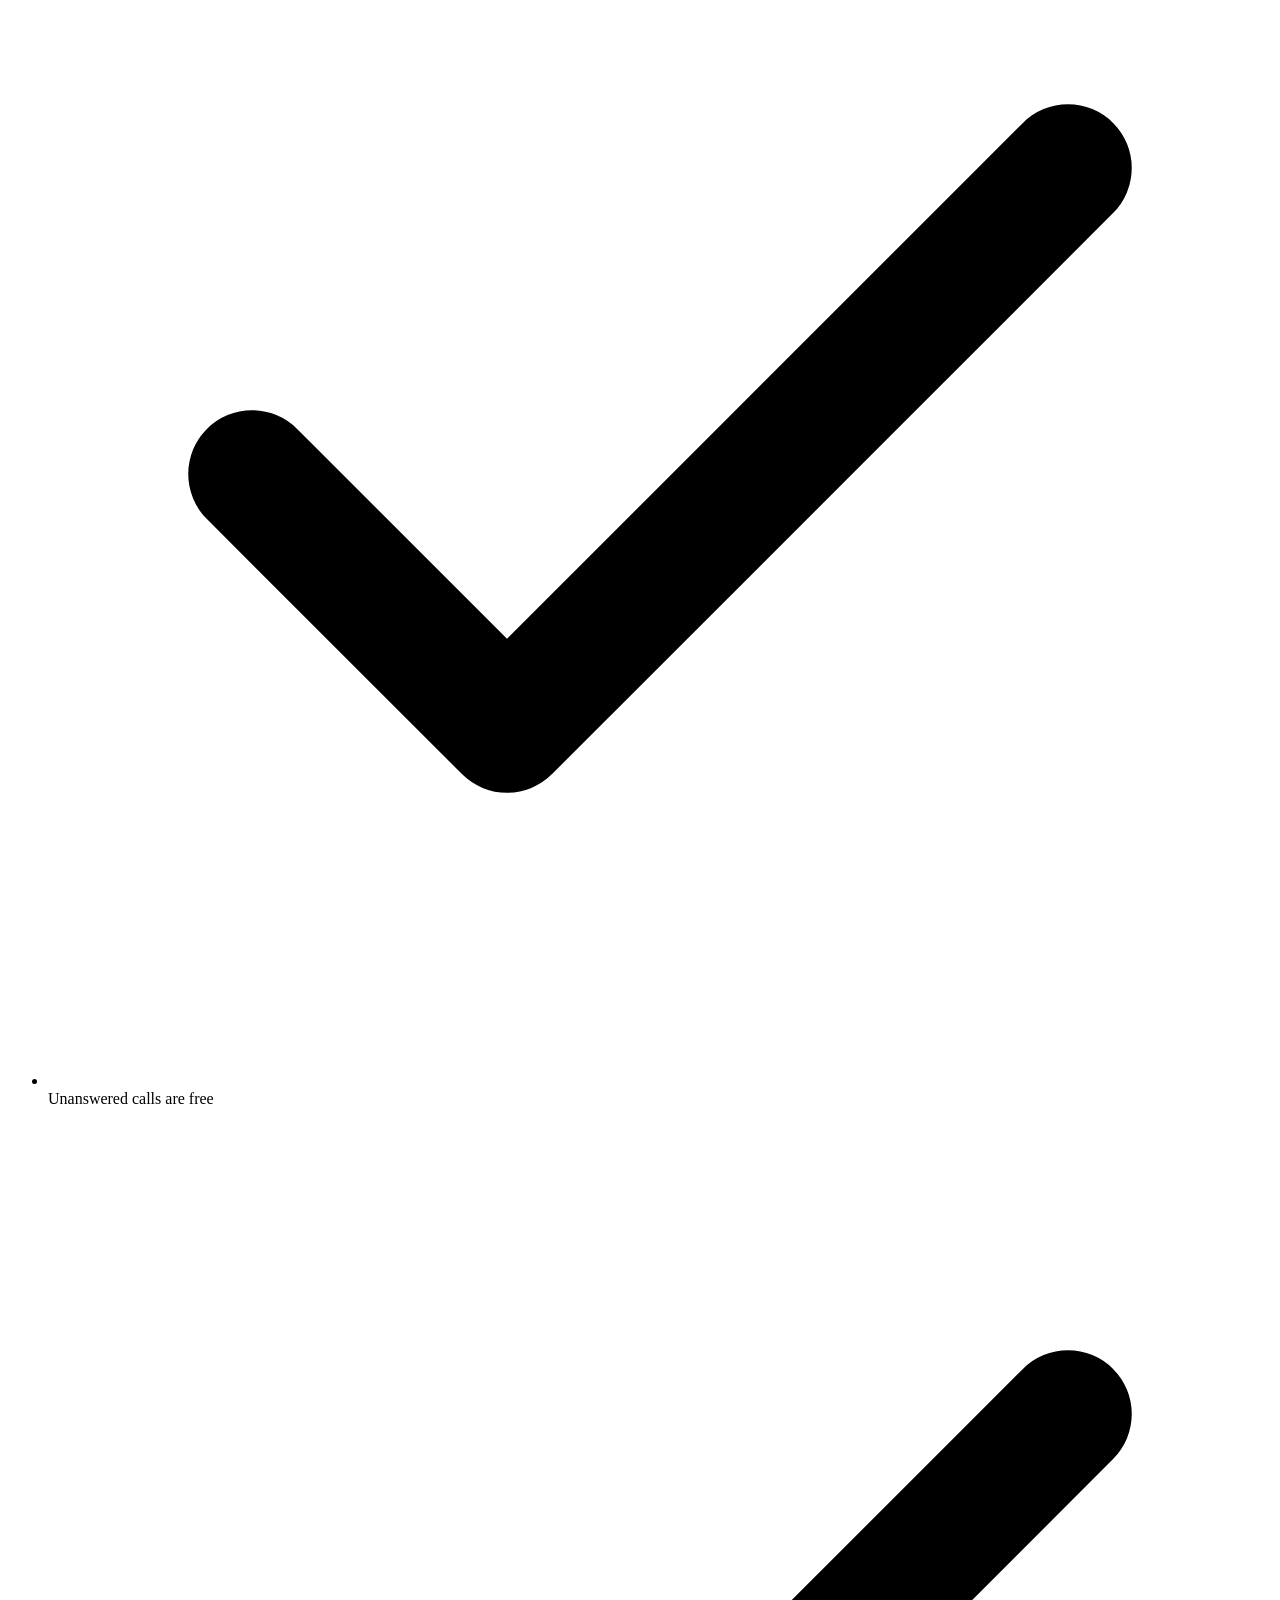
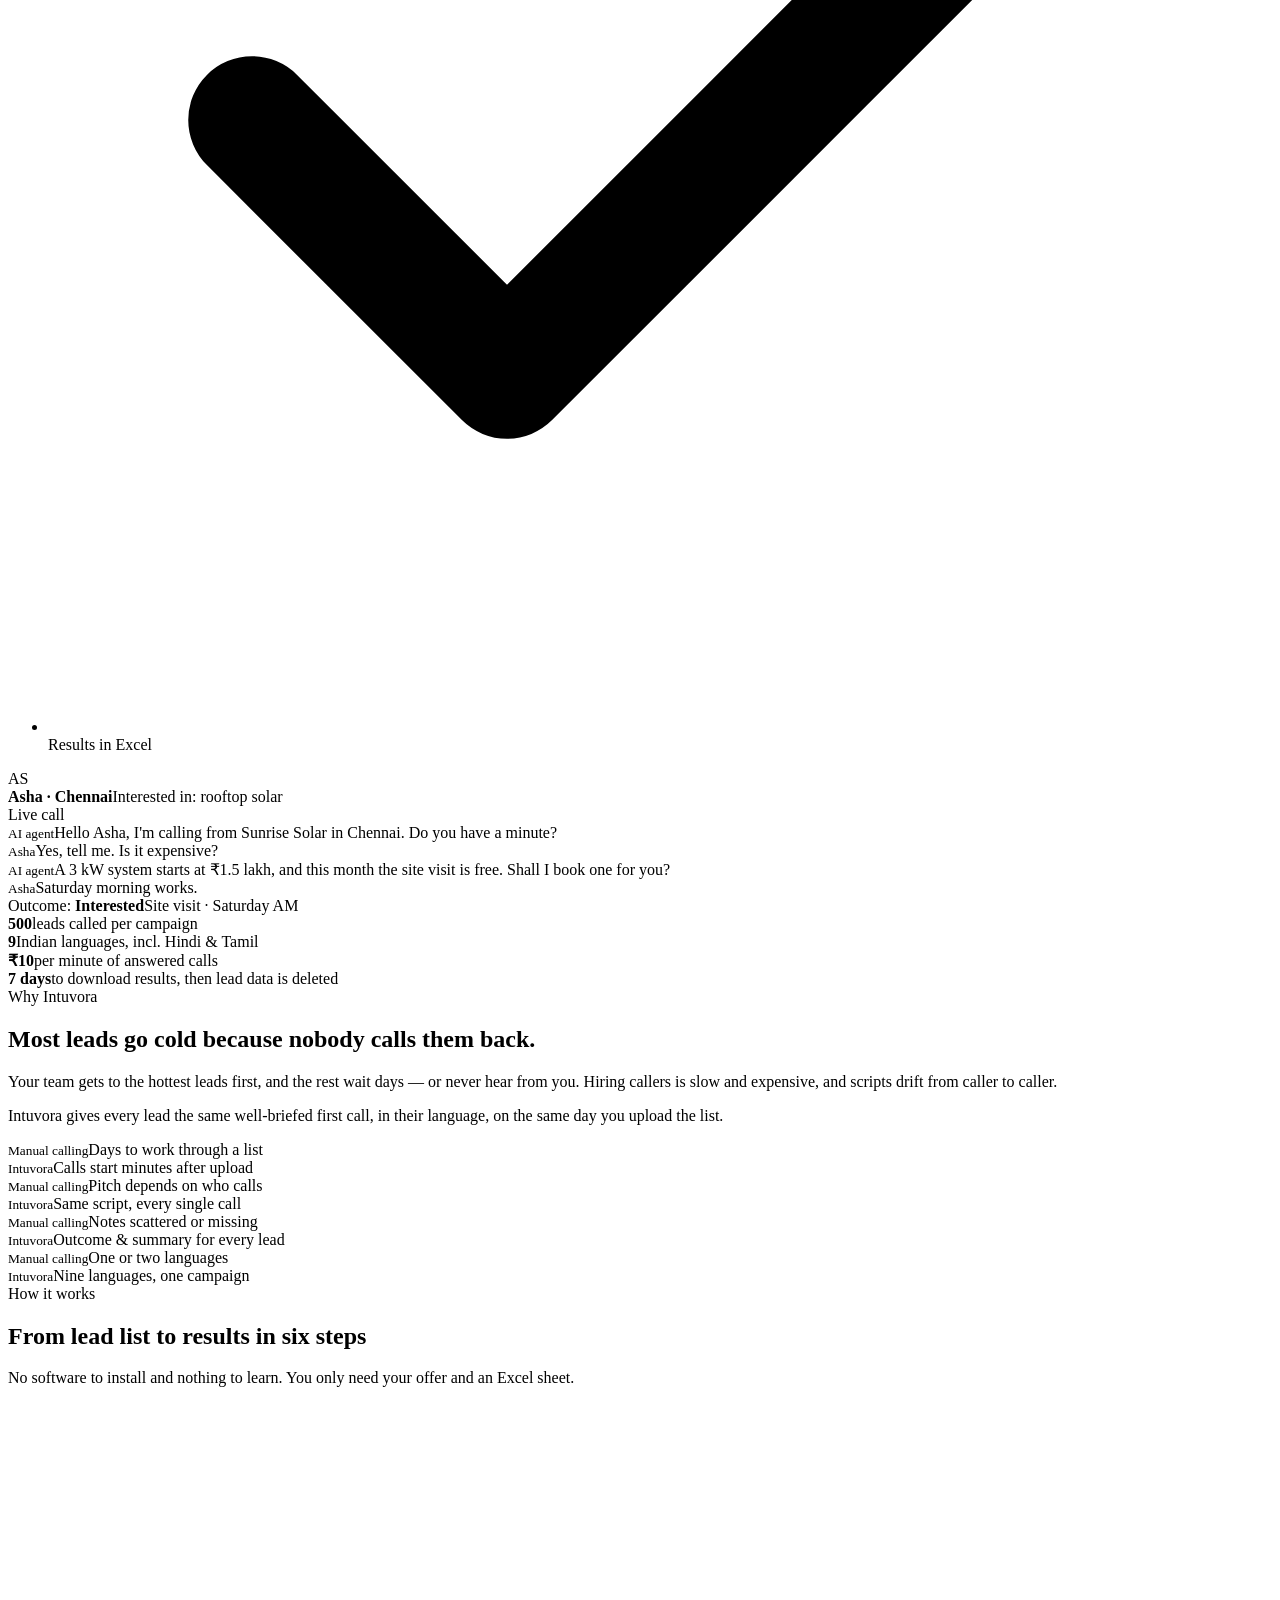
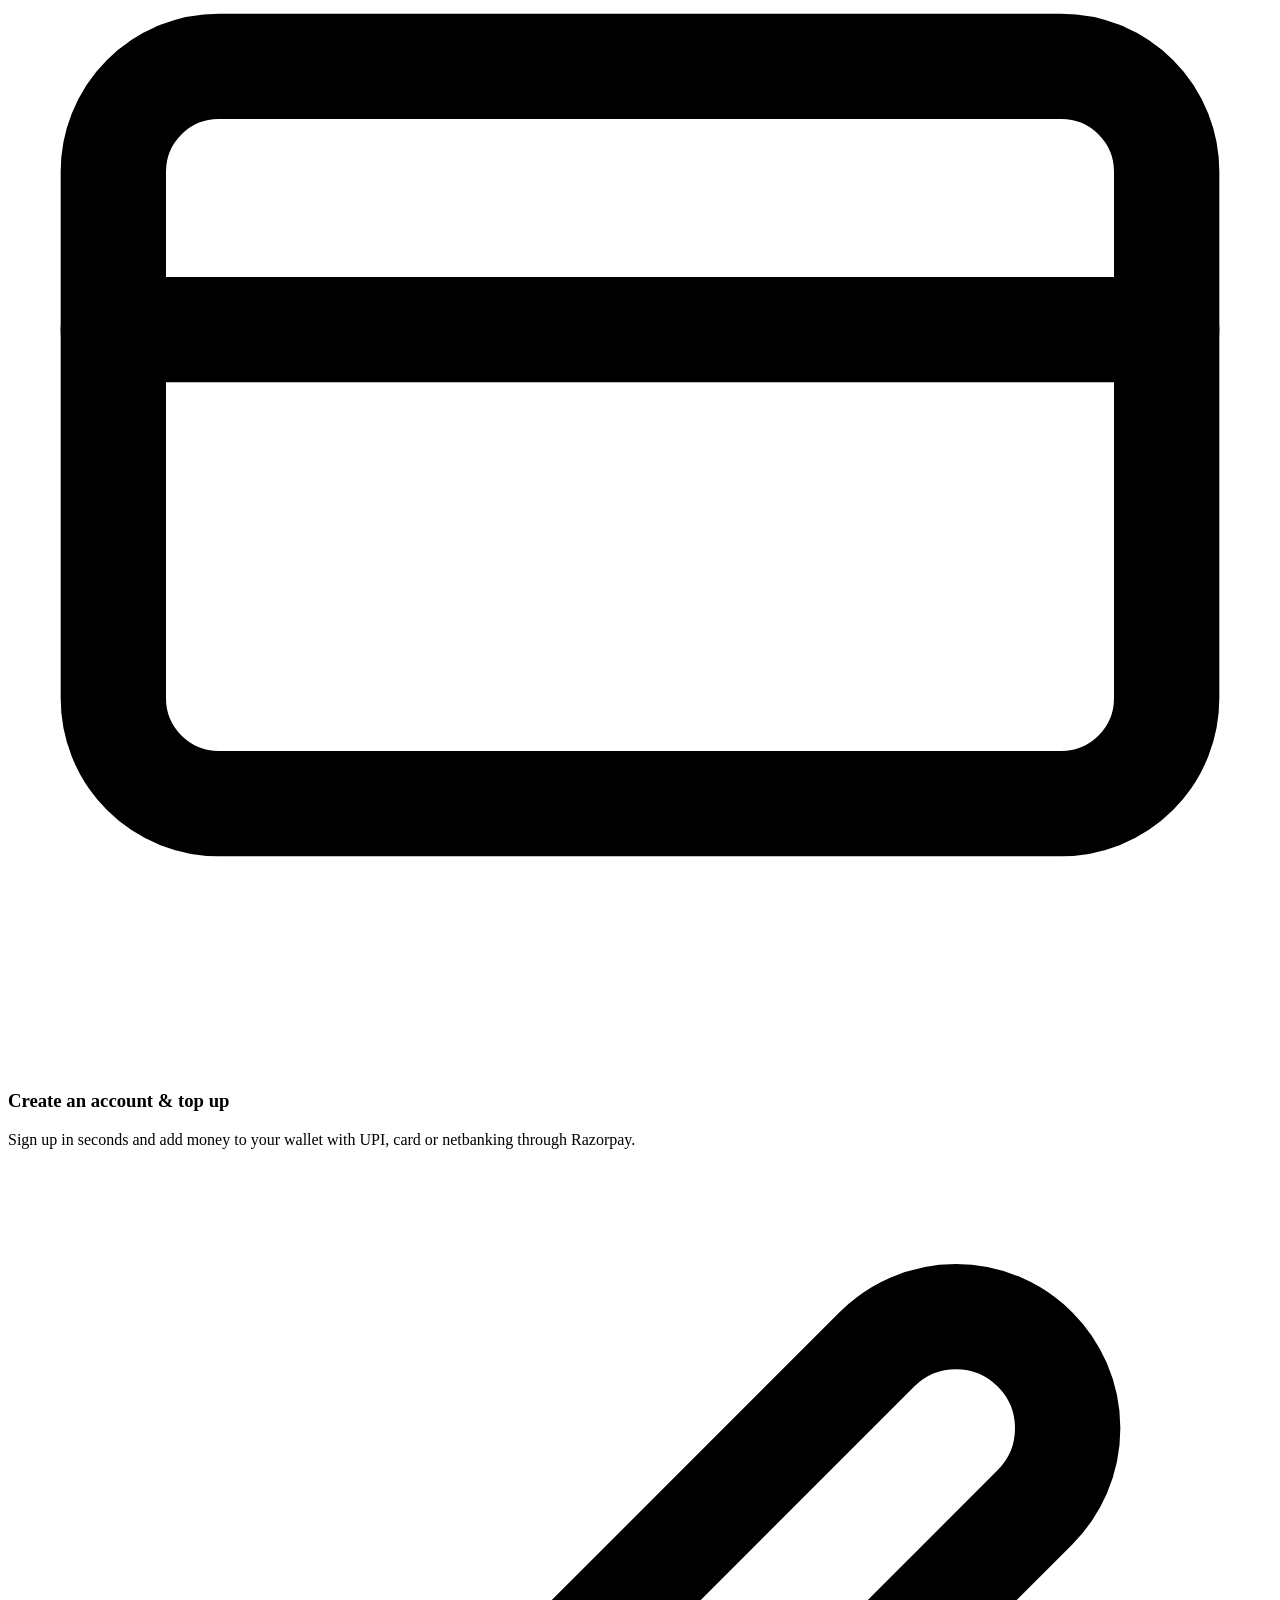
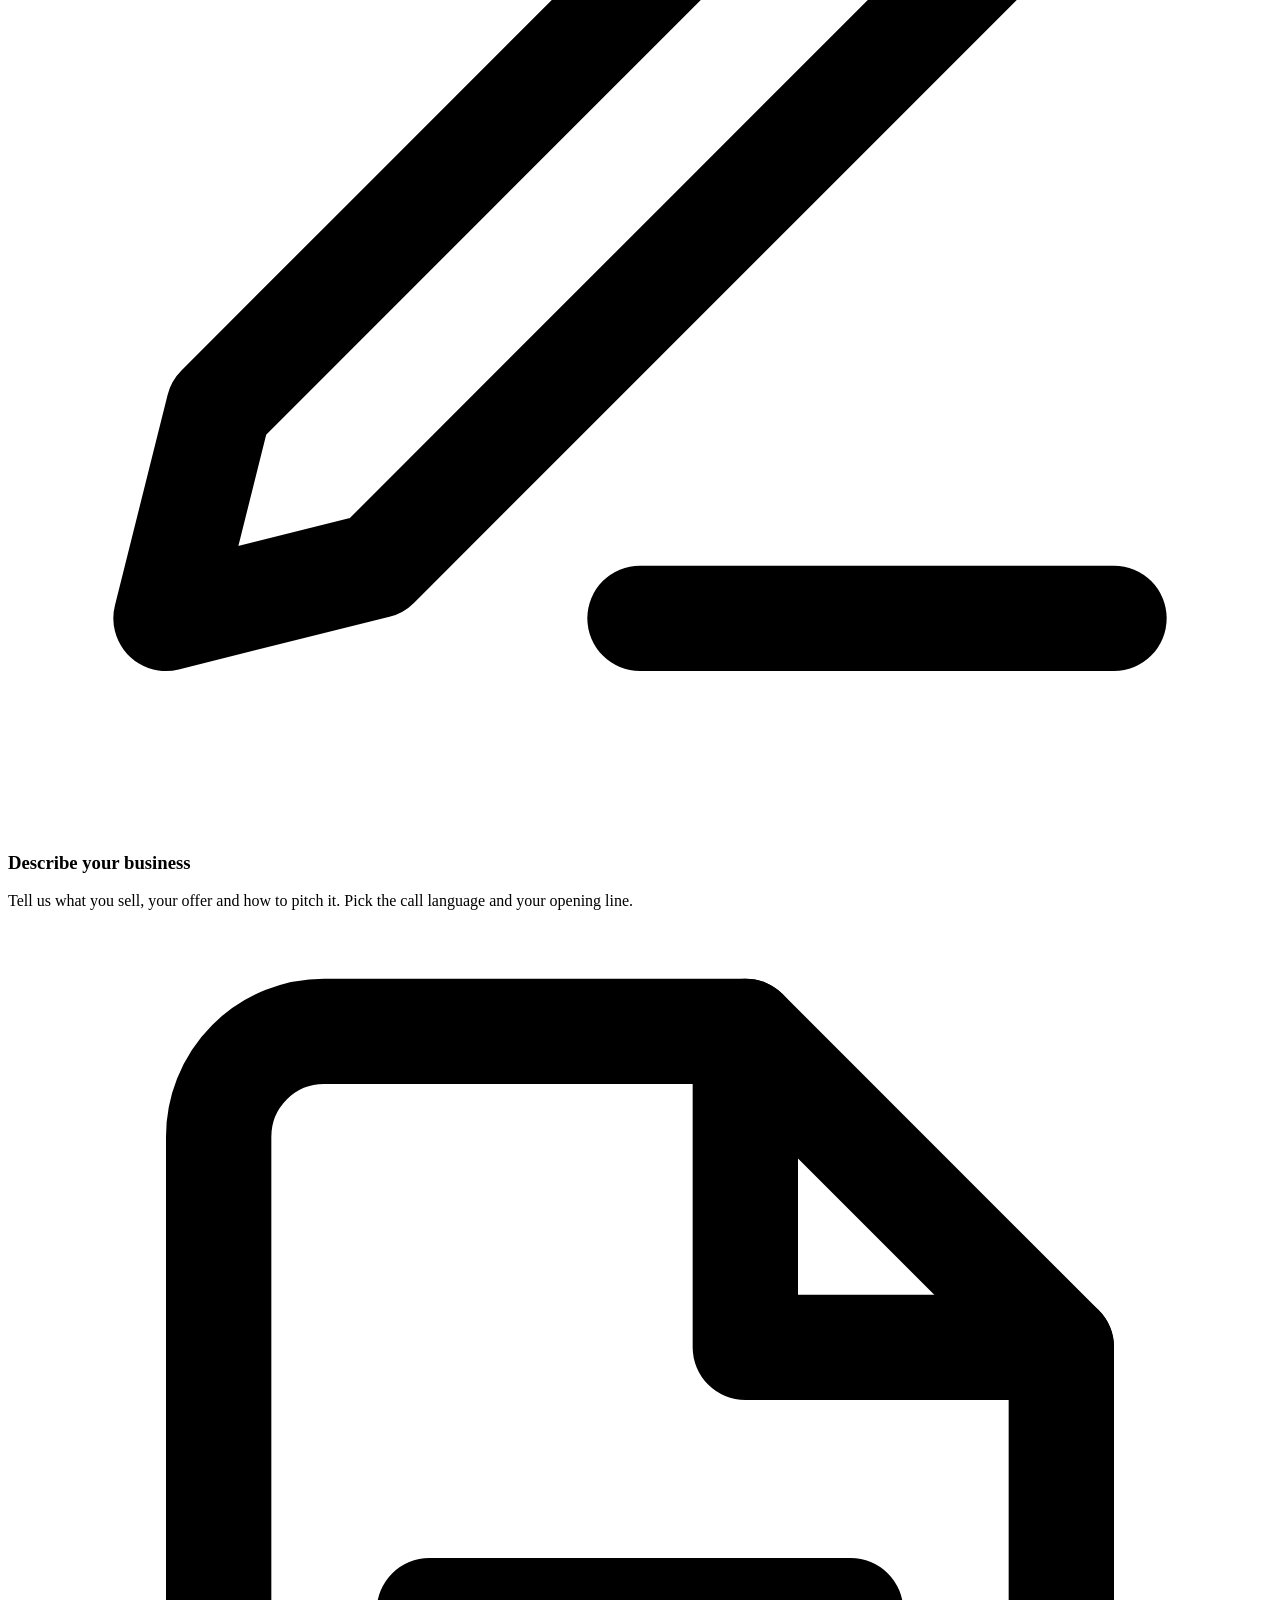
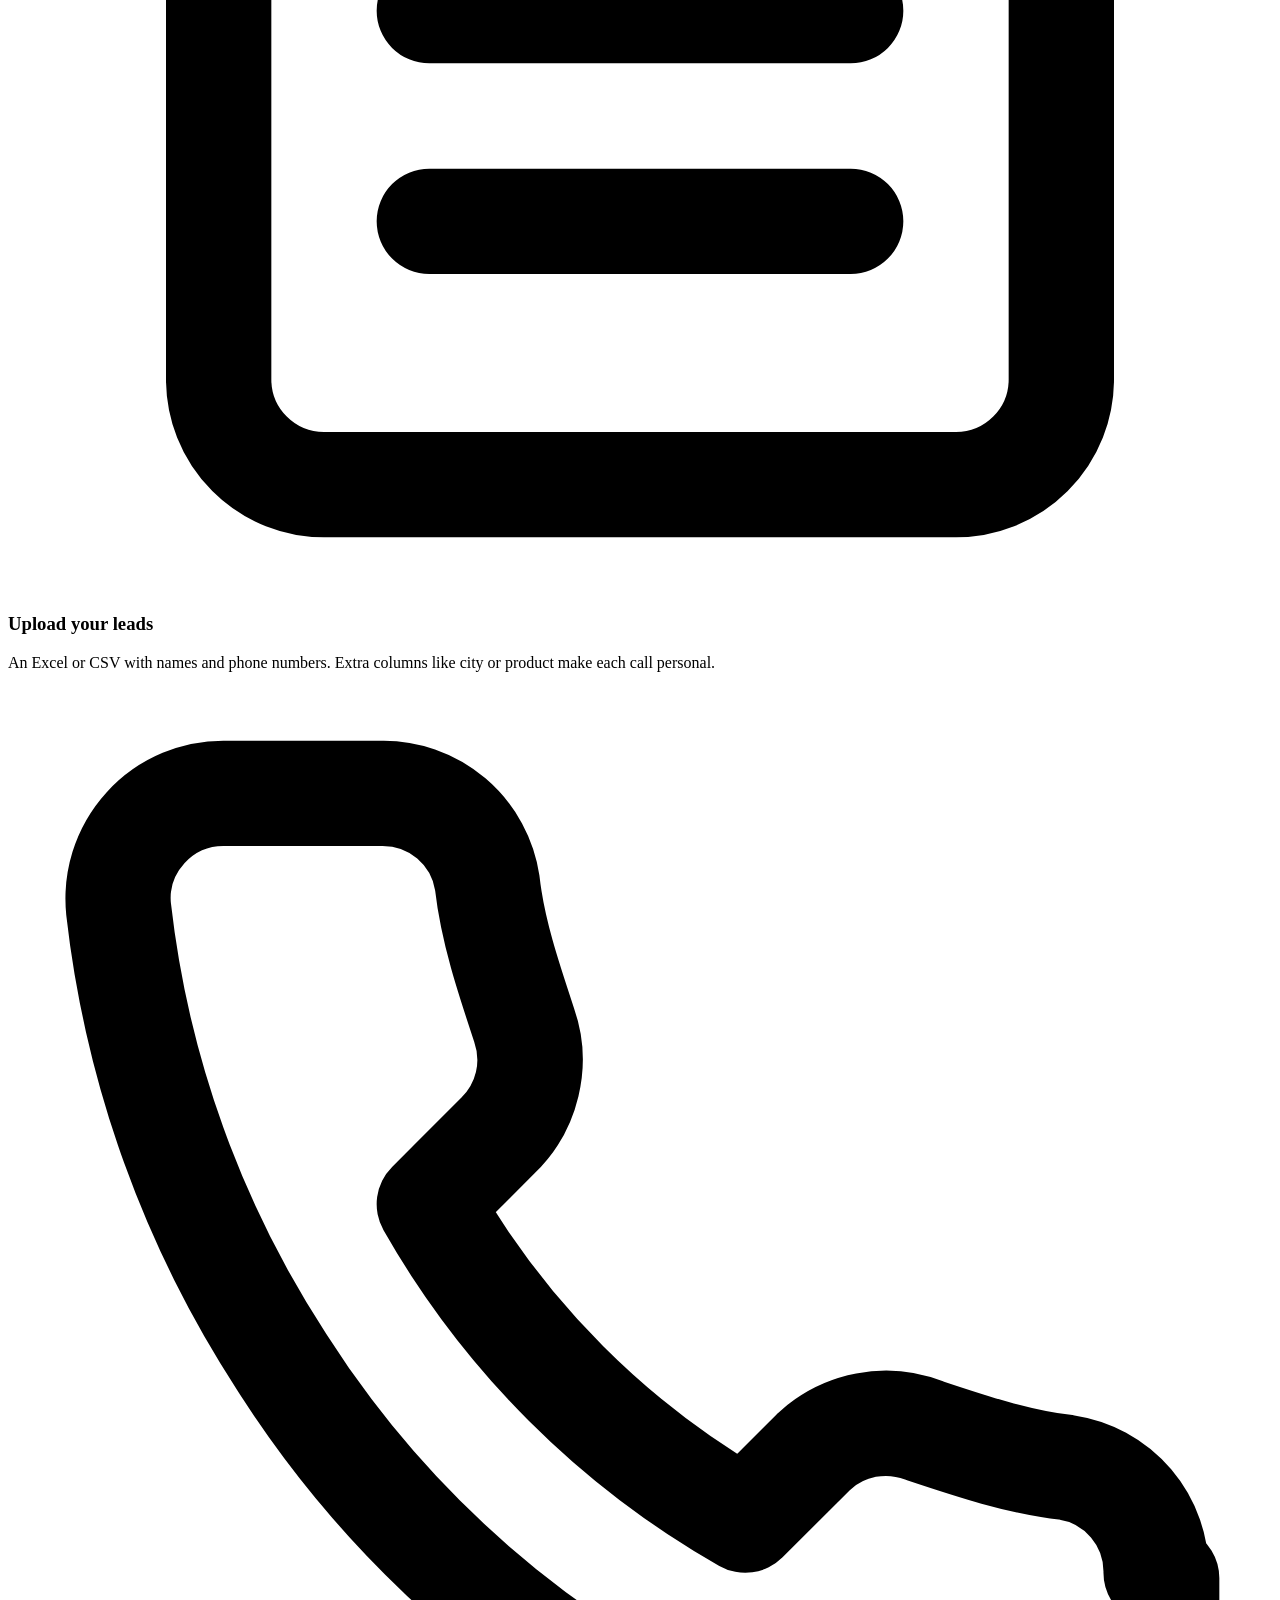
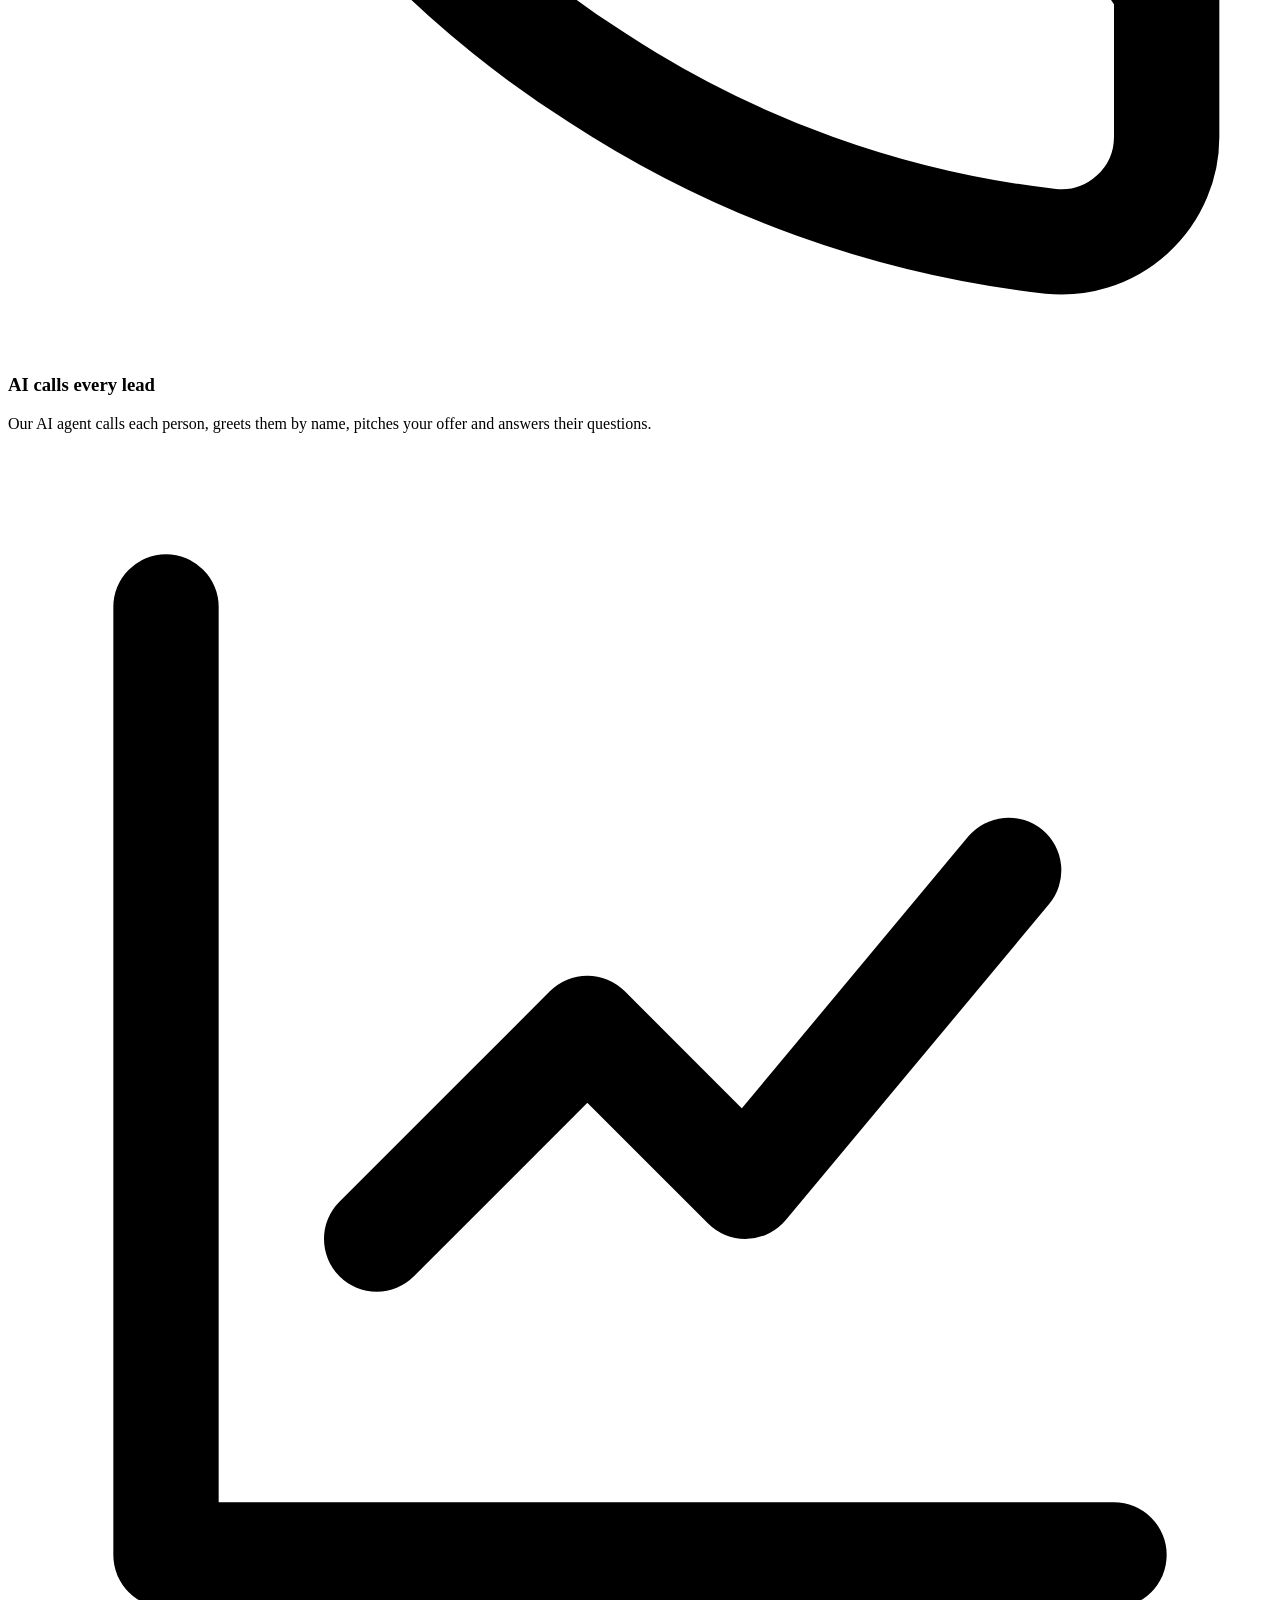
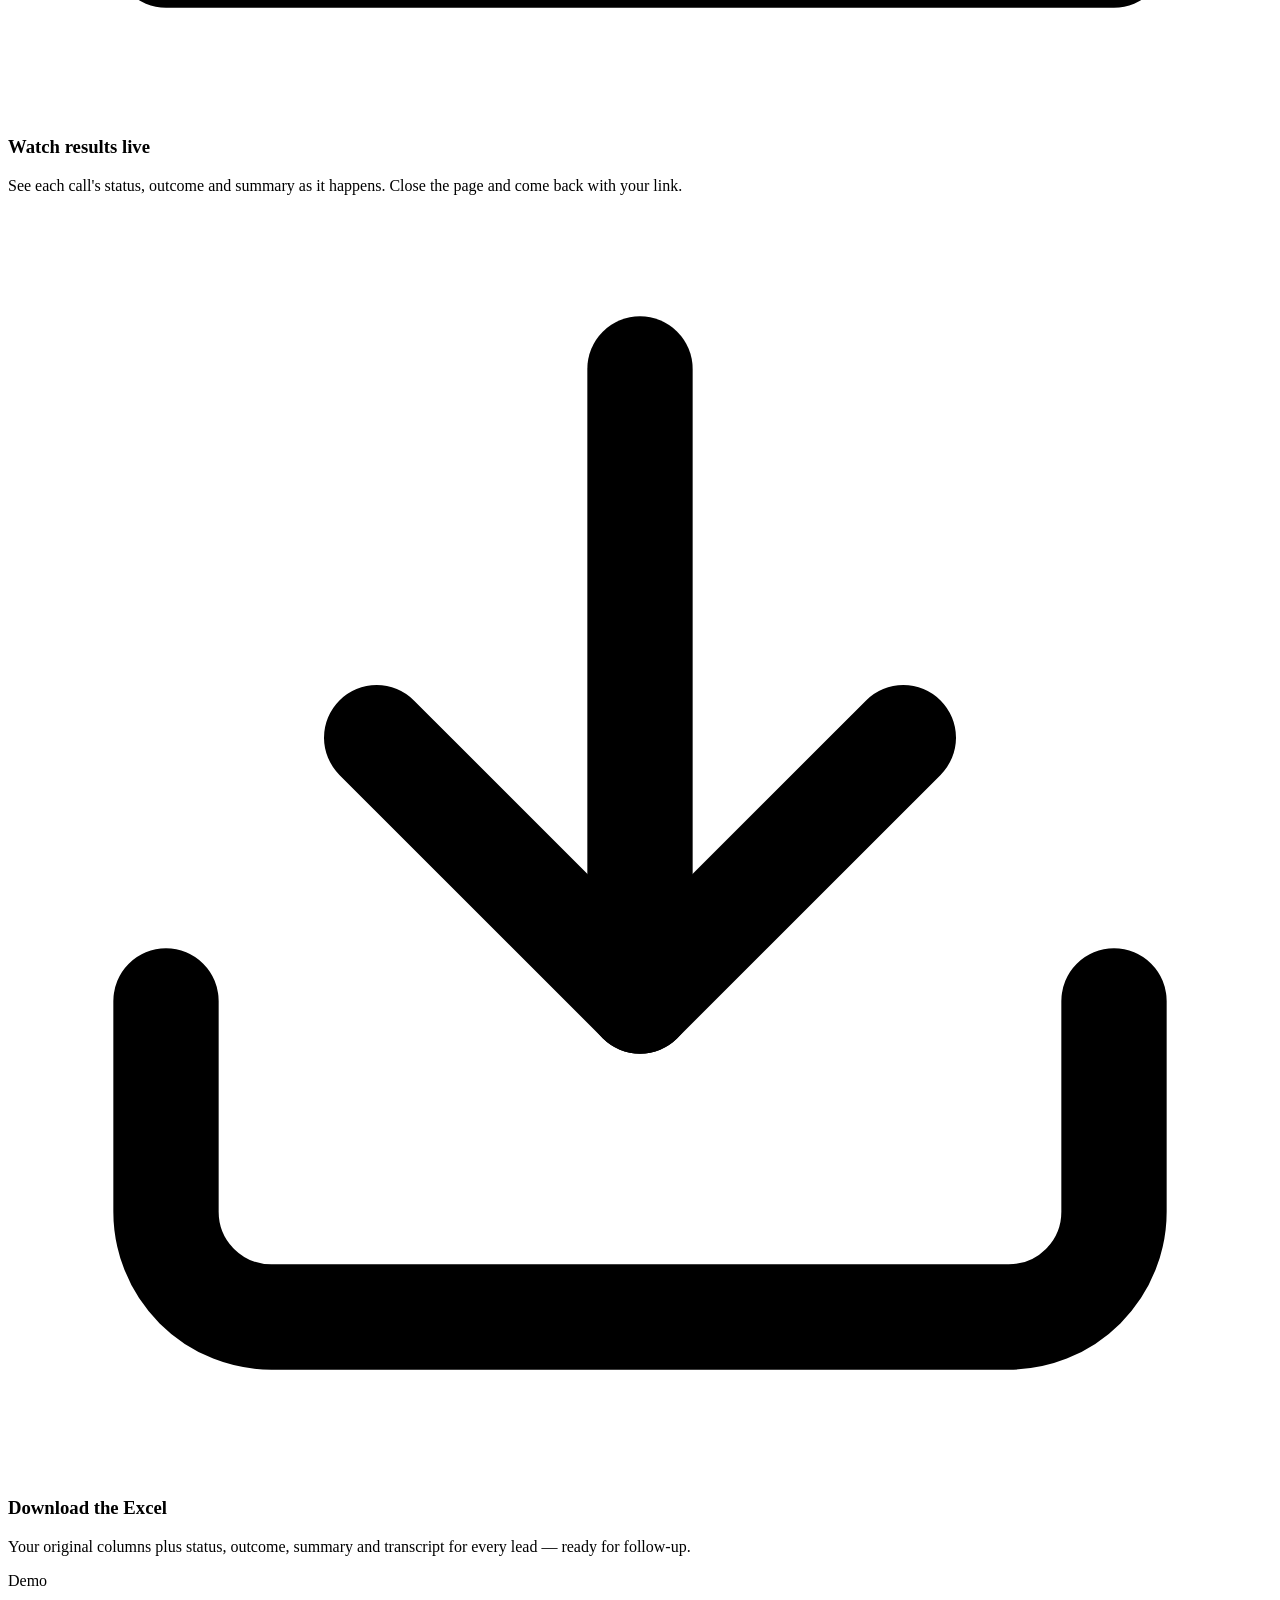
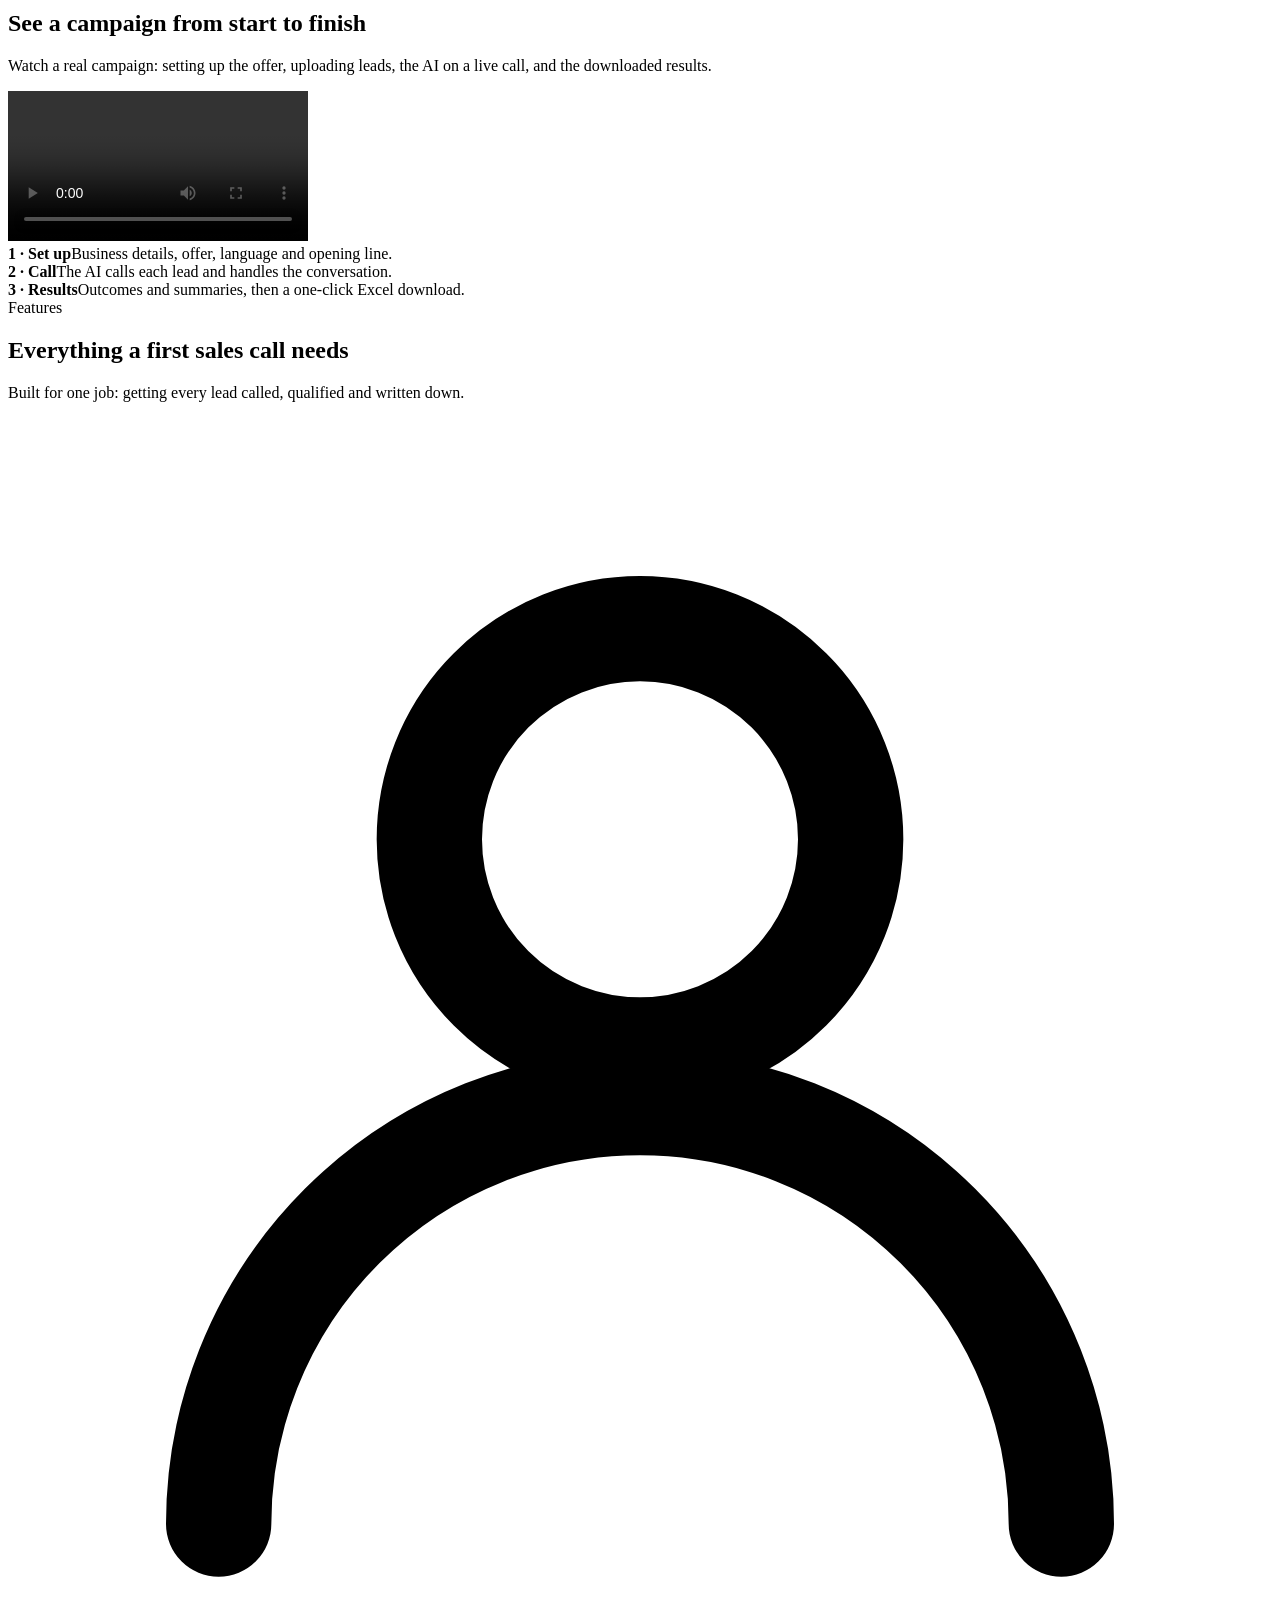
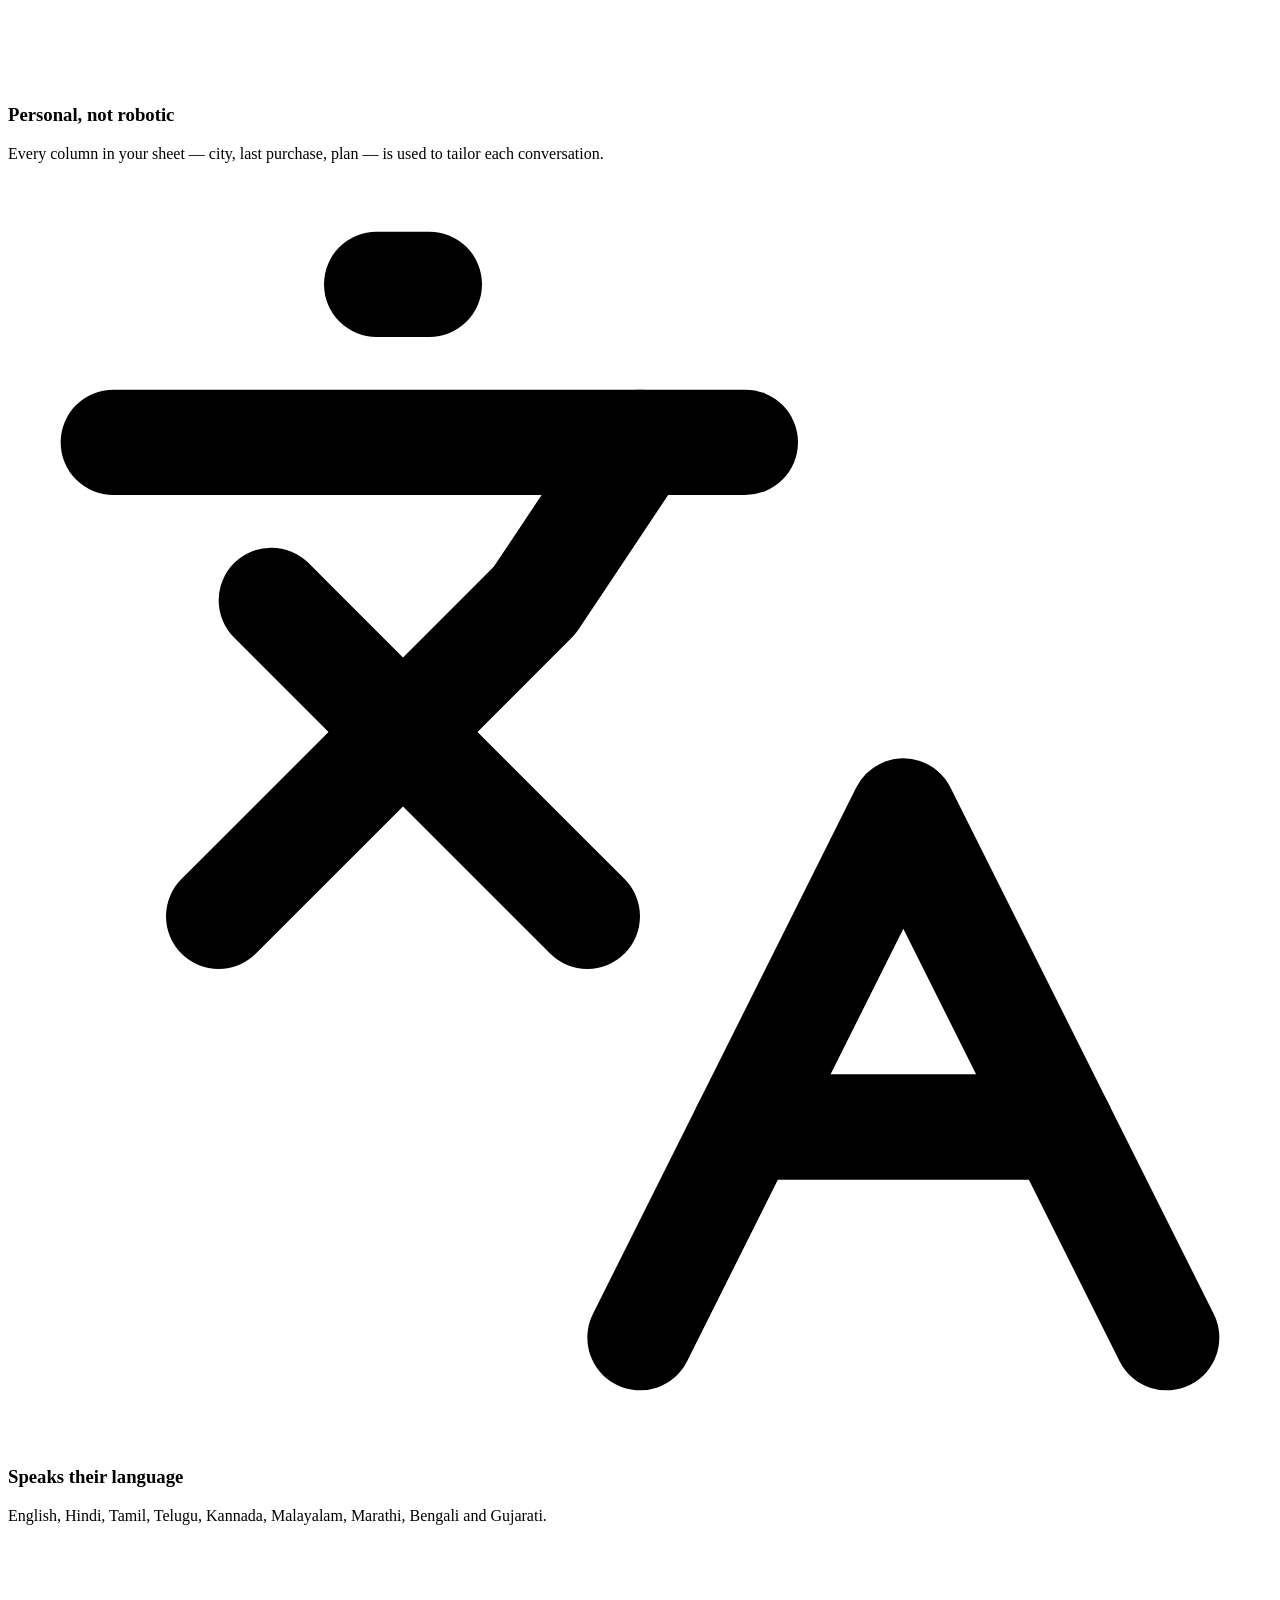
==== commit 96d22e68: "Store everything in Supabase Postgres and sign in with Supabase Auth - Database layer for PostgreSQL" ====
--- a/app/static/index.html
+++ b/app/static/index.html
@@ -28,7 +28,7 @@
     </nav>
     <div class="nav-right">
       <a class="link-btn js-login" href="/login">Sign in</a>
-      <a class="btn js-cta" href="/login">Get started</a>
+      <a class="btn js-cta" href="/login?mode=signup">Get started</a>
     </div>
   </div>
 </header>
@@ -42,7 +42,7 @@
         <h1>Every lead gets a call. <em>Today.</em></h1>
         <p class="lead">Intuvora's AI sales agent calls your whole lead list, pitches your offer in your customer's language, and hands you a spreadsheet of who's interested — without hiring a single caller.</p>
         <div class="hero-cta">
-          <a class="btn lg js-cta" href="/login">Get started</a>
+          <a class="btn lg js-cta" href="/login?mode=signup">Get started</a>
           <a class="btn lg ghost-dark" href="#demo">Watch the demo</a>
         </div>
         <ul class="hero-points">
@@ -78,7 +78,7 @@
       <div class="fact"><b class="js-max-leads">500</b><span>leads called per campaign</span></div>
       <div class="fact"><b>9</b><span>Indian languages, incl. Hindi &amp; Tamil</span></div>
       <div class="fact"><b class="js-rate">₹10</b><span>per minute of answered calls</span></div>
-      <div class="fact"><b>24 h</b><span>then lead lists &amp; results are deleted</span></div>
+      <div class="fact"><b>7 days</b><span>to download results, then lead data is deleted</span></div>
     </div>
   </div>
 
@@ -212,7 +212,7 @@
         <div class="feature">
           <div class="step-icon"><svg viewBox="0 0 24 24" fill="none" stroke="currentColor" stroke-width="2" stroke-linecap="round" stroke-linejoin="round"><rect x="3" y="11" width="18" height="11" rx="2"/><path d="M7 11V7a5 5 0 0 1 10 0v4"/></svg></div>
           <h3>Private by design</h3>
-          <p>Your lead lists and call results are never saved to disk, and are removed 24 hours after your last visit.</p>
+          <p>Your lead lists and call results are kept only for 7 days after a campaign finishes, then permanently deleted.</p>
         </div>
         <div class="feature">
           <div class="step-icon"><svg viewBox="0 0 24 24" fill="none" stroke="currentColor" stroke-width="2" stroke-linecap="round" stroke-linejoin="round"><path d="M12 22s8-4 8-10V5l-8-3-8 3v7c0 6 8 10 8 10Z"/></svg></div>
@@ -265,7 +265,7 @@
           <li><svg viewBox="0 0 24 24" fill="none" stroke="currentColor" stroke-width="2.5" stroke-linecap="round" stroke-linejoin="round"><path d="M20 6 9 17l-5-5"/></svg>9 languages with a natural, human-like voice</li>
           <li><svg viewBox="0 0 24 24" fill="none" stroke="currentColor" stroke-width="2.5" stroke-linecap="round" stroke-linejoin="round"><path d="M20 6 9 17l-5-5"/></svg>Full Excel report for every campaign</li>
         </ul>
-        <a class="btn lg js-cta" href="/login">Create your account</a>
+        <a class="btn lg js-cta" href="/login?mode=signup">Create your account</a>
         <p class="price-note">Top up with UPI · Cards · Netbanking · Wallets — via Razorpay</p>
       </div>
     </div>
@@ -297,11 +297,11 @@
         </details>
         <details>
           <summary>Do I have to keep the page open?</summary>
-          <p>No. Calls continue in the background. Log in any time within 24 hours to see results and download your report.</p>
+          <p>No. Calls continue in the background, even if our servers restart. Sign in any time to see progress, and download your report within 7 days after the campaign finishes.</p>
         </details>
         <details>
           <summary>What happens to my data?</summary>
-          <p>We keep your account, wallet and last-used business details so the next campaign is quicker to set up. Your lead lists and call results are never saved to disk and are removed 24 hours after your last visit, so download your report before then.</p>
+          <p>We keep your account, wallet and last-used business details so the next campaign is quicker to set up. Your lead lists, call summaries and results are kept for 7 days after a campaign finishes so you can download the report, then permanently deleted.</p>
         </details>
       </div>
     </div>
@@ -315,7 +315,7 @@
         <p>Set up your first campaign in a few minutes.</p>
       </div>
       <div>
-        <a class="btn lg js-cta" href="/login">Get started</a>
+        <a class="btn lg js-cta" href="/login?mode=signup">Get started</a>
       </div>
     </div>
   </section>
